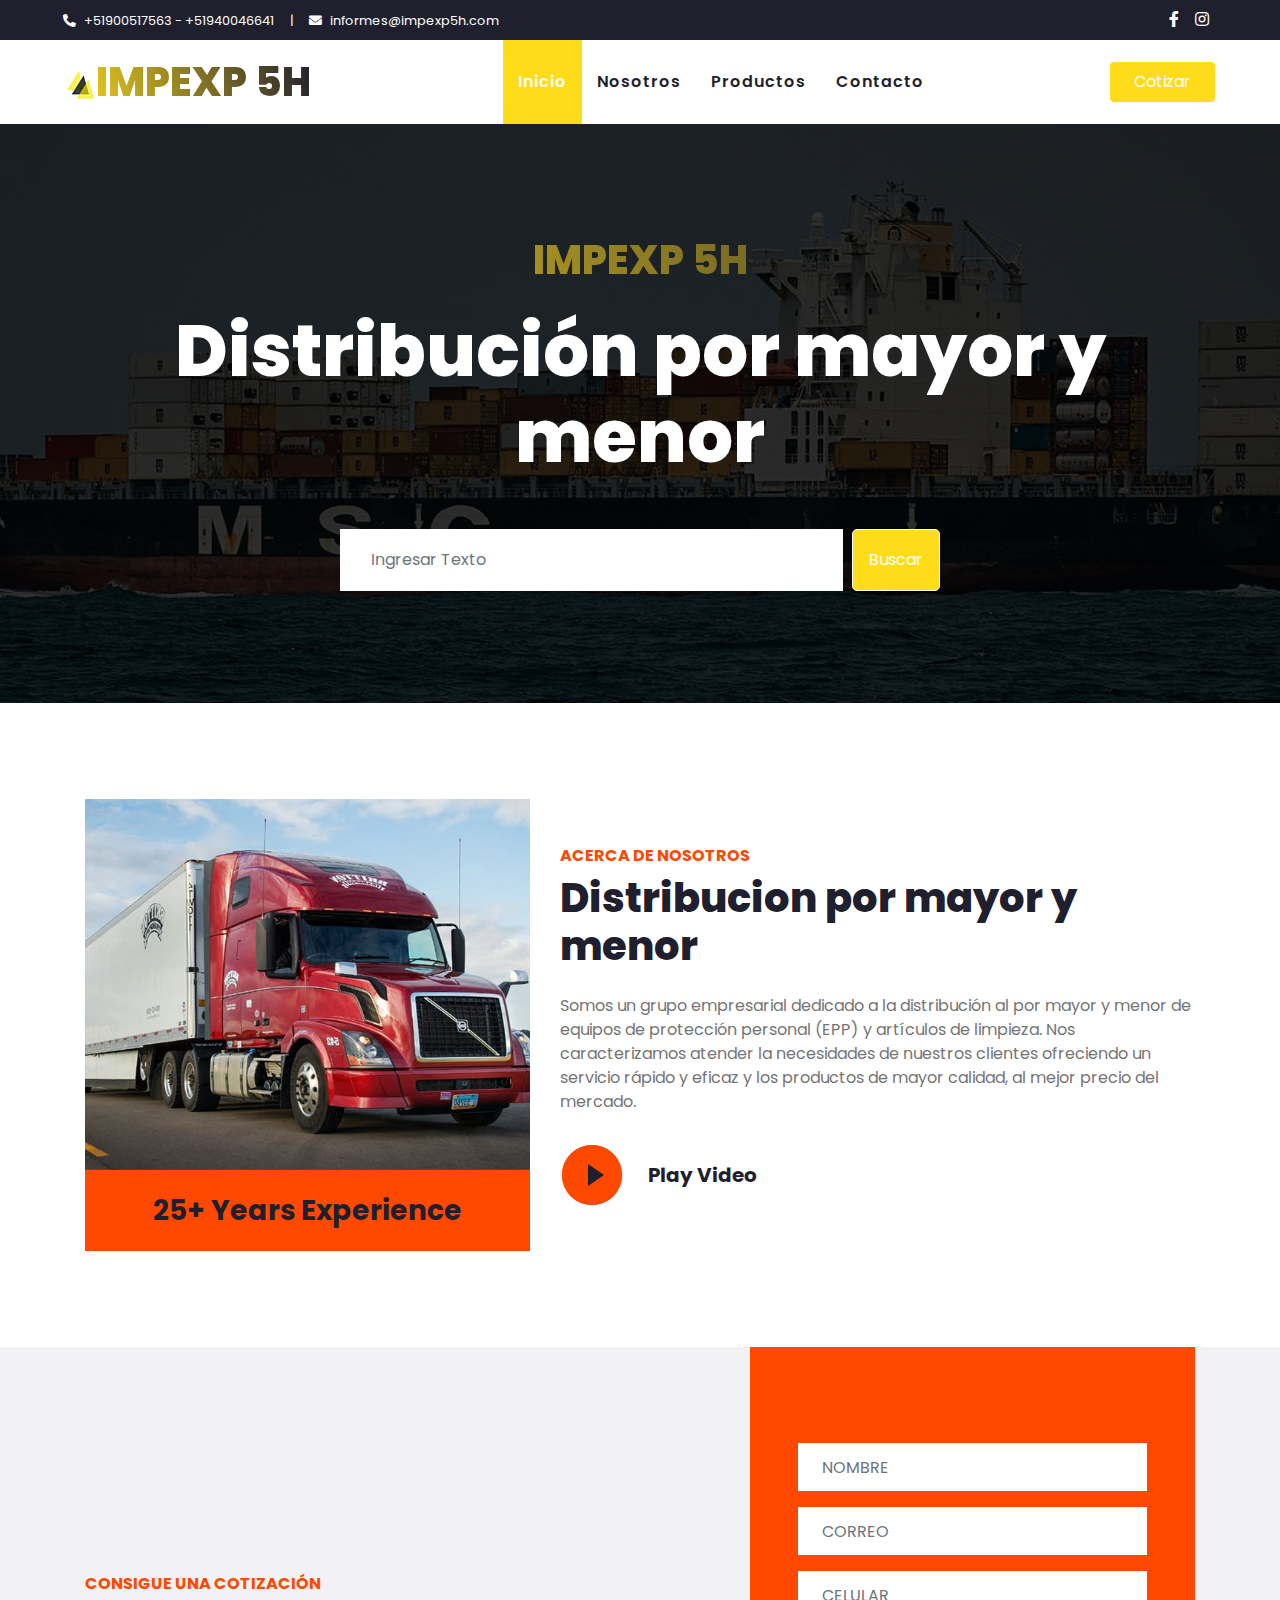
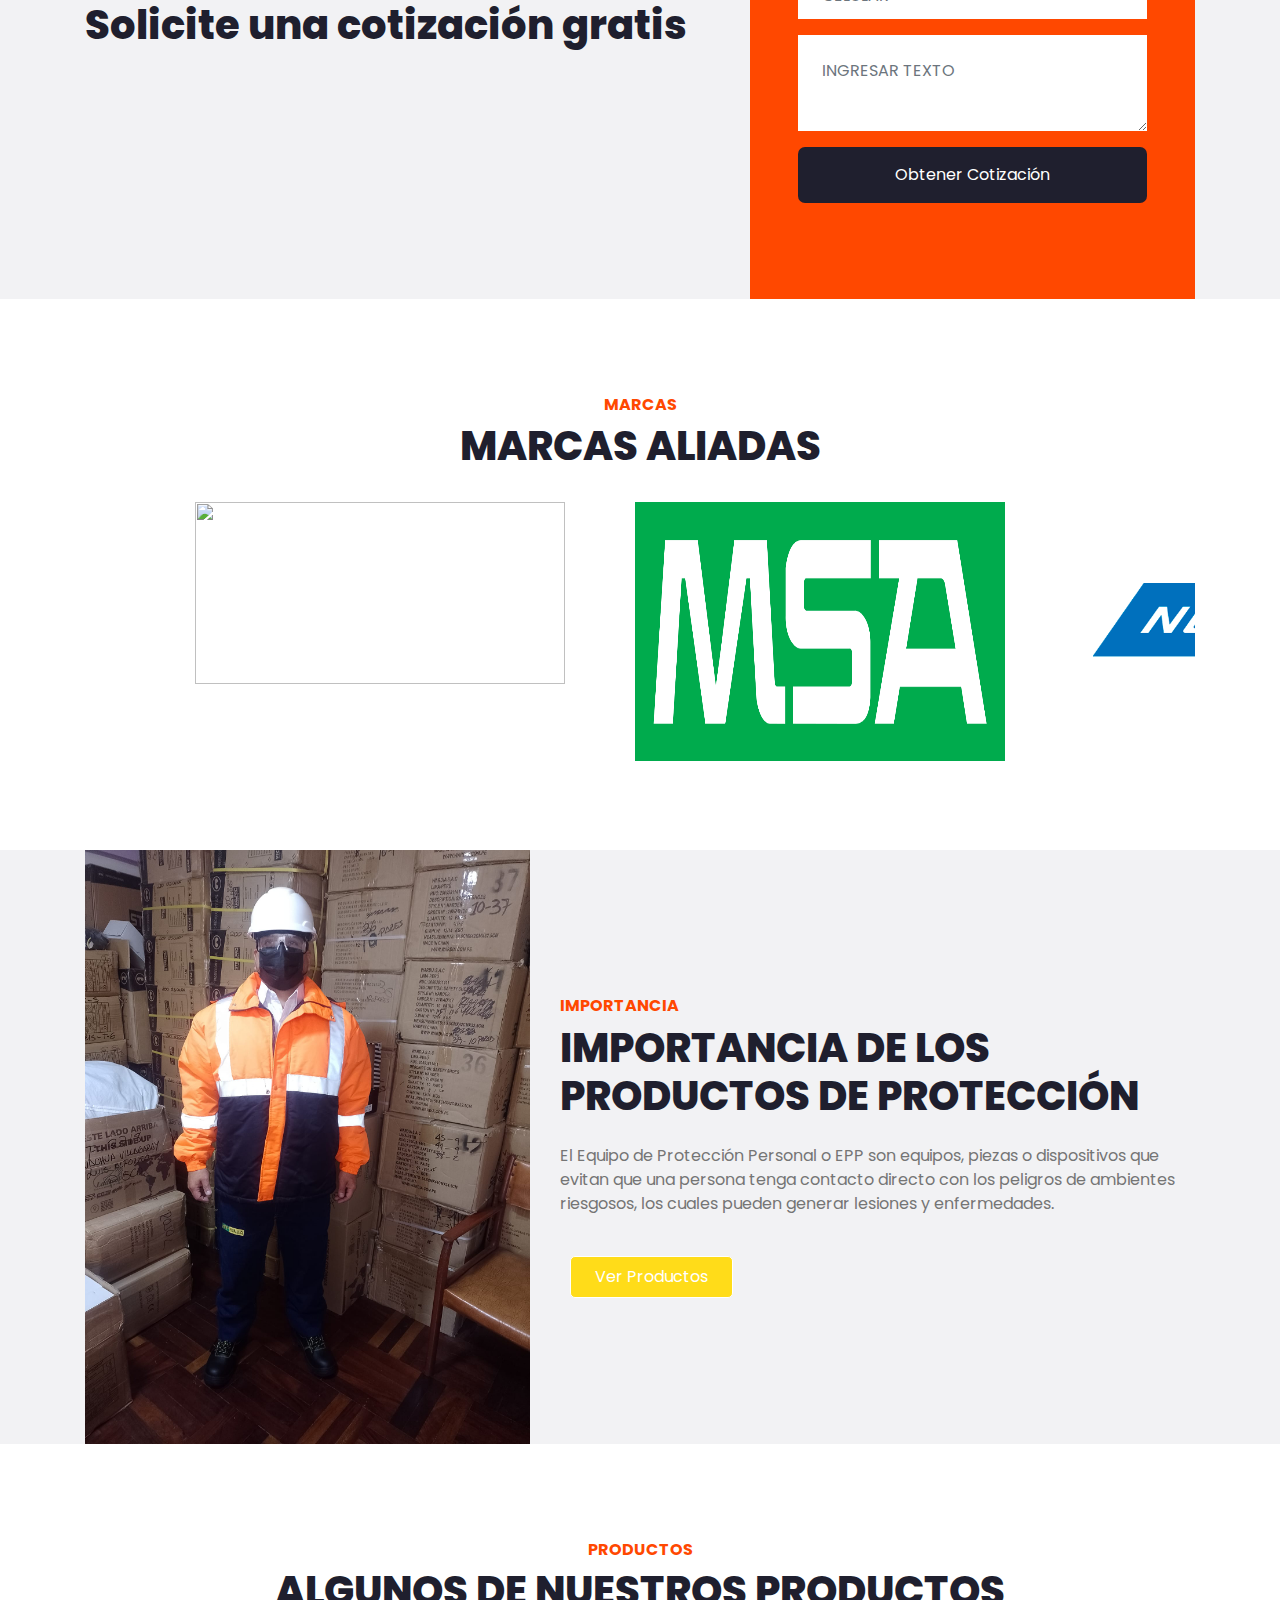
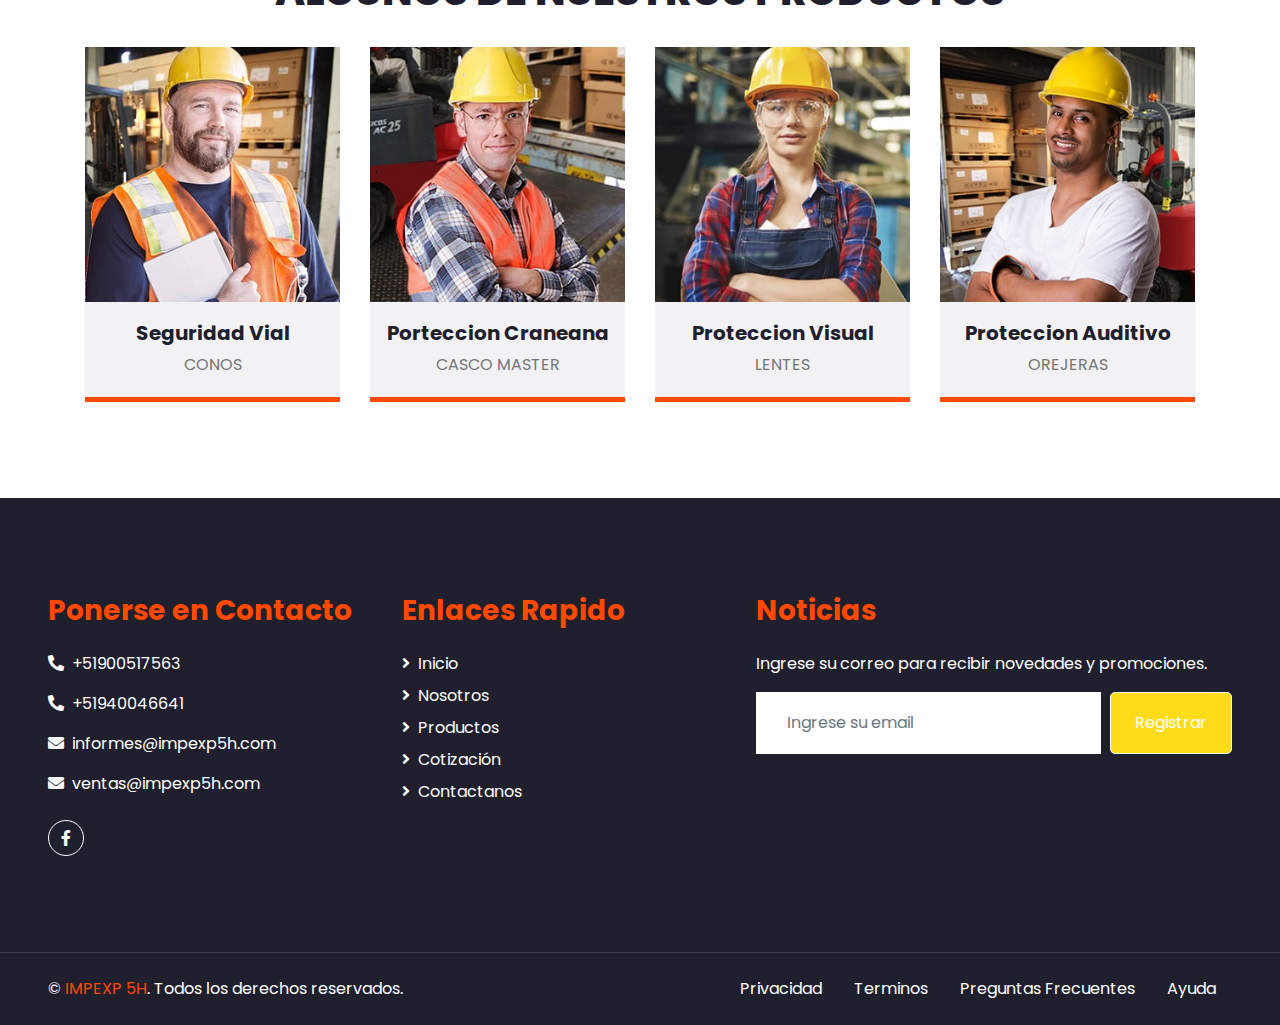
==== index.html @ ac18cd69 "Pagina demo1 Impex" ====
<!DOCTYPE html>
<html lang="es">

<head>
    <meta charset="utf-8">
    <title>IMPEXP 5H</title>
    <meta content="width=device-width, initial-scale=1.0" name="viewport">
    <meta content="Free HTML Templates" name="keywords">
    <meta content="Free HTML Templates" name="description">

    <!-- Favicon -->
    <link href="img/ipx5h.ico" rel="icon">

    <!-- Google Web Fonts -->
    <link rel="preconnect" href="https://fonts.gstatic.com">
    <link href="https://fonts.googleapis.com/css2?family=Poppins:wght@100;200;300;400;500;600;700;800;900&display=swap" rel="stylesheet">

    <!-- Font Awesome -->
    <link href="https://cdnjs.cloudflare.com/ajax/libs/font-awesome/5.10.0/css/all.min.css" rel="stylesheet">

    <!-- Libraries Stylesheet -->
    <link href="lib/owlcarousel/assets/owl.carousel.min.css" rel="stylesheet">

    <!-- Customized Bootstrap Stylesheet -->
    <link href="css/style.css" rel="stylesheet">
</head>

<body>
    <!-- Topbar Start -->
    <div class="container-fluid bg-dark">
        <div class="row py-2 px-lg-5">
            <div class="col-lg-6 text-center text-lg-left mb-2 mb-lg-0">
                <div class="d-inline-flex align-items-center text-white">
                    <small><i class="fa fa-phone-alt mr-2"></i>+51900517563 - +51940046641</small>
                    <small class="px-3">|</small>
                    <small><i class="fa fa-envelope mr-2"></i>informes@impexp5h.com</small>
                </div>
            </div>
            <div class="col-lg-6 text-center text-lg-right">
                <div class="d-inline-flex align-items-center">
                    <a class="text-white px-2" href="">
                        <i class="fab fa-facebook-f"></i>
                    </a>
                    <a class="text-white px-2" href="">
                        <i class="fab fa-instagram"></i>
                    </a>
                </div>
            </div>
        </div>
    </div>
    <!-- Topbar End -->


    <!-- Navbar Start -->
    <div class="container-fluid p-0">
        <nav class="navbar navbar-expand-lg bg-light navbar-light py-3 py-lg-0 px-lg-5">
            <a href="index.html" class="navbar-brand ml-lg-3">
                <h1 class="m-0 display-5 text-uppercase degradante-text"><img src="img/icoimp.ico"></i>IMPEXP 5H</h1>
            </a>
            <button type="button" class="navbar-toggler" data-toggle="collapse" data-target="#navbarCollapse">
                <span class="navbar-toggler-icon"></span>
            </button>
            <div class="collapse navbar-collapse justify-content-between px-lg-3" id="navbarCollapse">
                <div class="navbar-nav m-auto py-0">
                    <a href="index.html" class="nav-item nav-link active">Inicio</a>
                    <a href="about.html" class="nav-item nav-link">Nosotros</a>
                    <a href="service.html" class="nav-item nav-link">Productos</a>
                    <a href="contact.html" class="nav-item nav-link">Contacto</a>
                </div>
                <a href="" class="btn btn-primary py-2 px-4 d-none d-lg-block">Cotizar</a>
            </div>
        </nav>
    </div>
    <!-- Navbar End -->


    <!-- Header Start -->
    <div class="jumbotron jumbotron-fluid mb-5">
        <div class="container text-center py-5">
            <h1 class="text-primary mb-4 degradante-text">IMPEXP 5H</h1>
            <h1 class="text-white display-3 mb-5">Distribución por mayor y menor</h1>
            <div class="mx-auto" style="width: 100%; max-width: 600px;">
                <div class="input-group">
                    <input type="text" class="form-control border-light" style="padding: 30px;" placeholder="Ingresar Texto">
                    <div class="input-group-append">
                        <button class="btn btn-primary px-3">Buscar</button>
                    </div>
                </div>
            </div>
        </div>
    </div>
    <!-- Header End -->


    <!-- About Start -->
    <div class="container-fluid py-5">
        <div class="container">
            <div class="row align-items-center">
                <div class="col-lg-5 pb-4 pb-lg-0">
                    <img class="img-fluid w-100" src="img/about.jpg" alt="">
                    <div class="bg-primary text-dark text-center p-4">
                        <h3 class="m-0">25+ Years Experience</h3>
                    </div>
                </div>
                <div class="col-lg-7">
                    <h6 class="text-primary text-uppercase font-weight-bold">Acerca de Nosotros</h6>
                    <h1 class="mb-4">Distribucion por mayor y menor</h1>
                    <p class="mb-4">Somos un grupo empresarial dedicado a la distribución al por mayor y menor de equipos de protección personal (EPP) y artículos de limpieza. Nos caracterizamos atender la necesidades de nuestros clientes ofreciendo un servicio rápido y eficaz y los productos de mayor calidad, al mejor precio del mercado.</p>
                    <div class="d-flex align-items-center pt-2">
                        <button type="button" class="btn-play" data-toggle="modal"
                            data-src="https://www.youtube.com/embed/DWRcNpR6Kdc" data-target="#videoModal">
                            <span></span>
                        </button>
                        <h5 class="font-weight-bold m-0 ml-4">Play Video</h5>
                    </div>
                </div>
            </div>
        </div>
        <!-- Video Modal -->
        <div class="modal fade" id="videoModal" tabindex="-1" role="dialog" aria-labelledby="exampleModalLabel" aria-hidden="true">
            <div class="modal-dialog" role="document">
                <div class="modal-content">
                    <div class="modal-body">
                        <button type="button" class="close" data-dismiss="modal" aria-label="Close">
                            <span aria-hidden="true">&times;</span>
                        </button>        
                        <!-- 16:9 aspect ratio -->
                        <div class="embed-responsive embed-responsive-16by9">
                            <iframe class="embed-responsive-item" src="" id="video"  allowscriptaccess="always" allow="autoplay"></iframe>
                        </div>
                    </div>
                </div>
            </div>
        </div>
    </div>
    <!-- About End -->


    <!--  Quote Request Start -->
    <div class="container-fluid bg-secondary my-5">
        <div class="container">
            <div class="row align-items-center">
                <div class="col-lg-7 py-5 py-lg-0">
                    <h6 class="text-primary text-uppercase font-weight-bold">CONSIGUE UNA COTIZACIÓN</h6>
                    <h1 class="mb-4">Solicite una cotización gratis</h1>
                    <!--
                    <div class="row">
                        <div class="col-sm-4">
                            <h1 class="text-primary mb-2" data-toggle="counter-up">225</h1>
                            <h6 class="font-weight-bold mb-4">SKilled Experts</h6>
                        </div>
                        <div class="col-sm-4">
                            <h1 class="text-primary mb-2" data-toggle="counter-up">1050</h1>
                            <h6 class="font-weight-bold mb-4">Happy Clients</h6>
                        </div>
                        <div class="col-sm-4">
                            <h1 class="text-primary mb-2" data-toggle="counter-up">2500</h1>
                            <h6 class="font-weight-bold mb-4">Complete Projects</h6>
                        </div>
                    </div>
                    -->
                </div>
                <div class="col-lg-5">
                    <div class="bg-primary py-5 px-4 px-sm-5">
                        <form class="py-5">
                            <div class="form-group">
                                <input type="text" class="form-control border-0 p-4" placeholder="NOMBRE" required="required" />
                            </div>
                            <div class="form-group">
                                <input type="email" class="form-control border-0 p-4" placeholder="CORREO" required="required" />
                            </div>
                            <div class="form-group">
                                <input type="cel" class="form-control border-0 p-4" placeholder="CELULAR" required="required" />
                            </div>
                            <div class="form-group">
                                <textarea type="texto" class="form-control border-0 p-4" placeholder="INGRESAR TEXTO" required="required"></textarea>
                            </div>
                            <!--
                            <div class="form-group">
                                <select class="custom-select border-0 px-4" style="height: 47px;">
                                    <option selected>Select A Service</option>
                                    <option value="1">Service 1</option>
                                    <option value="2">Service 1</option>
                                    <option value="3">Service 1</option>
                                </select>
                            </div>
                            -->
                            <div>
                                <button class="btn btn-dark btn-block border-0 py-3" type="submit">Obtener Cotización</button>
                            </div>
                        </form>
                    </div>
                </div>
            </div>
        </div>
    </div>
    <!-- Quote Request Start -->

    <!-- CARRUSEL DE MARCAS -->
    
    

    <!-- Services Start -->
    <div class="container-fluid pt-5">
        <div class="container">
            <div class="text-center pb-2">
                <h6 class="text-primary text-uppercase font-weight-bold">MARCAS</h6>
                <h1 class="mb-4">MARCAS ALIADAS</h1>
            </div>
            <div class="slider">
                <ul>
                    <li>
                        <img src="img/3m.png" alt=""/>
                    </li>
                    <li>
                        <img src="img/MSA.png" alt=""/>
                    </li>
                    <li>
                        <img src="img/NORTON.png" alt=""/>
                    </li>
                    <li>
                        <img src="img/PROTEX.png" alt=""/>
                    </li>
                    <li>
                        <img src="img/rhinoindus.jpg" alt=""/>
                    </li>
                    <li>
                        <img src="img/segpro.png" alt=""/>
                    </li>
                    <li>
                        <img src="img/SEGUSA.png" alt=""/>
                    </li>
                    <li>
                        <img src="img/steelpro.png" alt=""/>
                    </li>
                    <li>
                        <img src="img/TEKBOND.png" alt=""/>
                    </li>
                    <li>
                        <img src="img/TRIDENTE.png" alt=""/>
                    </li>
                </ul> 
                </div>
        </div>
    </div>
    <!-- Services End -->


    <!-- Features Start -->
    <div class="container-fluid bg-secondary my-5">
        <div class="container">
            <div class="row align-items-center">
                <div class="col-lg-5">
                    <img class="img-fluid w-100" src="img/EQUIPO.jpg" alt="">
                </div>
                <div class="col-lg-7 py-5 py-lg-0">
                    <h6 class="text-primary text-uppercase font-weight-bold">IMPORTANCIA</h6>
                    <h1 class="mb-4">IMPORTANCIA DE LOS PRODUCTOS DE PROTECCIÓN</h1>
                    <p class="mb-4">El Equipo de Protección Personal o EPP son equipos, piezas o dispositivos que evitan que una persona tenga contacto directo con los peligros de ambientes riesgosos, los cuales pueden generar lesiones y enfermedades.</p>
                   <!-- <ul class="list-inline">
                        <li><h6><i class="far fa-dot-circle text-primary mr-3"></i>Best In Industry</h6>
                        <li><h6><i class="far fa-dot-circle text-primary mr-3"></i>Emergency Services</h6></li>
                        <li><h6><i class="far fa-dot-circle text-primary mr-3"></i>24/7 Customer Support</h6></li>
                    </ul>-->
                    <a href="" class="btn btn-primary mt-3 py-2 px-4">Ver Productos</a>
                </div>
            </div>
        </div>
    </div>
    <!-- Features End -->



    <!-- Team Start -->
    <div class="container-fluid pt-5">
        <div class="container">
            <div class="text-center pb-2">
                <h6 class="text-primary text-uppercase font-weight-bold">PRODUCTOS</h6>
                <h1 class="mb-4">ALGUNOS DE NUESTROS PRODUCTOS</h1>
            </div>
            <div class="row">
                <div class="col-lg-3 col-md-6">
                    <div class="team card position-relative overflow-hidden border-0 mb-5">
                        <img class="card-img-top" src="img/team-1.jpg" alt="">
                        <div class="card-body text-center p-0">
                            <div class="team-text d-flex flex-column justify-content-center bg-secondary">
                                <h5 class="font-weight-bold">Seguridad Vial</h5>
                                <span>CONOS</span>
                            </div>
                            <div class="team-social d-flex align-items-center justify-content-center bg-primary">
                                <a class="btn btn-outline-dark btn-social mr-2" href="#"><i class="fab fa-twitter"></i></a>
                                <a class="btn btn-outline-dark btn-social mr-2" href="#"><i class="fab fa-facebook-f"></i></a>
                                <a class="btn btn-outline-dark btn-social mr-2" href="#"><i class="fab fa-linkedin-in"></i></a>
                                <a class="btn btn-outline-dark btn-social" href="#"><i class="fab fa-instagram"></i></a>
                            </div>
                        </div>
                    </div>
                </div>
                <div class="col-lg-3 col-md-6">
                    <div class="team card position-relative overflow-hidden border-0 mb-5">
                        <img class="card-img-top" src="img/team-2.jpg" alt="">
                        <div class="card-body text-center p-0">
                            <div class="team-text d-flex flex-column justify-content-center bg-secondary">
                                <h5 class="font-weight-bold">Porteccion Craneana</h5>
                                <span>CASCO MASTER</span>
                            </div>
                            <div class="team-social d-flex align-items-center justify-content-center bg-primary">
                                <a class="btn btn-outline-dark btn-social mr-2" href="#"><i class="fab fa-twitter"></i></a>
                                <a class="btn btn-outline-dark btn-social mr-2" href="#"><i class="fab fa-facebook-f"></i></a>
                                <a class="btn btn-outline-dark btn-social mr-2" href="#"><i class="fab fa-linkedin-in"></i></a>
                                <a class="btn btn-outline-dark btn-social" href="#"><i class="fab fa-instagram"></i></a>
                            </div>
                        </div>
                    </div>
                </div>
                <div class="col-lg-3 col-md-6">
                    <div class="team card position-relative overflow-hidden border-0 mb-5">
                        <img class="card-img-top" src="img/team-3.jpg" alt="">
                        <div class="card-body text-center p-0">
                            <div class="team-text d-flex flex-column justify-content-center bg-secondary">
                                <h5 class="font-weight-bold">Proteccion Visual</h5>
                                <span>LENTES</span>
                            </div>
                            <div class="team-social d-flex align-items-center justify-content-center bg-primary">
                                <a class="btn btn-outline-dark btn-social mr-2" href="#"><i class="fab fa-twitter"></i></a>
                                <a class="btn btn-outline-dark btn-social mr-2" href="#"><i class="fab fa-facebook-f"></i></a>
                                <a class="btn btn-outline-dark btn-social mr-2" href="#"><i class="fab fa-linkedin-in"></i></a>
                                <a class="btn btn-outline-dark btn-social" href="#"><i class="fab fa-instagram"></i></a>
                            </div>
                        </div>
                    </div>
                </div>
                <div class="col-lg-3 col-md-6">
                    <div class="team card position-relative overflow-hidden border-0 mb-5">
                        <img class="card-img-top" src="img/team-4.jpg" alt="">
                        <div class="card-body text-center p-0">
                            <div class="team-text d-flex flex-column justify-content-center bg-secondary">
                                <h5 class="font-weight-bold">Proteccion Auditivo</h5>
                                <span>OREJERAS</span>
                            </div>
                            <div class="team-social d-flex align-items-center justify-content-center bg-primary">
                                <a class="btn btn-outline-dark btn-social mr-2" href="#"><i class="fab fa-twitter"></i></a>
                                <a class="btn btn-outline-dark btn-social mr-2" href="#"><i class="fab fa-facebook-f"></i></a>
                                <a class="btn btn-outline-dark btn-social mr-2" href="#"><i class="fab fa-linkedin-in"></i></a>
                                <a class="btn btn-outline-dark btn-social" href="#"><i class="fab fa-instagram"></i></a>
                            </div>
                        </div>
                    </div>
                </div>
            </div>
        </div>
    </div>
    <!-- Team End -->


    <!-- Testimonial Start
    <div class="container-fluid py-5">
        <div class="container">
            <div class="text-center pb-2">
                <h6 class="text-primary text-uppercase font-weight-bold">Testimonial</h6>
                <h1 class="mb-4">Our Clients Say</h1>
            </div>
            <div class="owl-carousel testimonial-carousel">
                <div class="position-relative bg-secondary p-4">
                    <i class="fa fa-3x fa-quote-right text-primary position-absolute" style="top: -6px; right: 0;"></i>
                    <div class="d-flex align-items-center mb-3">
                        <img class="img-fluid rounded-circle" src="img/testimonial-1.jpg" style="width: 60px; height: 60px;" alt="">
                        <div class="ml-3">
                            <h6 class="font-weight-semi-bold m-0">Client Name</h6>
                            <small>- Profession</small>
                        </div>
                    </div>
                    <p class="m-0">Sed ea amet kasd elitr stet, stet rebum et ipsum est duo elitr clita lorem. Dolor ipsum sanct clita</p>
                </div>
                <div class="position-relative bg-secondary p-4">
                    <i class="fa fa-3x fa-quote-right text-primary position-absolute" style="top: -6px; right: 0;"></i>
                    <div class="d-flex align-items-center mb-3">
                        <img class="img-fluid rounded-circle" src="img/testimonial-2.jpg" style="width: 60px; height: 60px;" alt="">
                        <div class="ml-3">
                            <h6 class="font-weight-semi-bold m-0">Client Name</h6>
                            <small>- Profession</small>
                        </div>
                    </div>
                    <p class="m-0">Sed ea amet kasd elitr stet, stet rebum et ipsum est duo elitr clita lorem. Dolor ipsum sanct clita</p>
                </div>
                <div class="position-relative bg-secondary p-4">
                    <i class="fa fa-3x fa-quote-right text-primary position-absolute" style="top: -6px; right: 0;"></i>
                    <div class="d-flex align-items-center mb-3">
                        <img class="img-fluid rounded-circle" src="img/testimonial-3.jpg" style="width: 60px; height: 60px;" alt="">
                        <div class="ml-3">
                            <h6 class="font-weight-semi-bold m-0">Client Name</h6>
                            <small>- Profession</small>
                        </div>
                    </div>
                    <p class="m-0">Sed ea amet kasd elitr stet, stet rebum et ipsum est duo elitr clita lorem. Dolor ipsum sanct clita</p>
                </div>
                <div class="position-relative bg-secondary p-4">
                    <i class="fa fa-3x fa-quote-right text-primary position-absolute" style="top: -6px; right: 0;"></i>
                    <div class="d-flex align-items-center mb-3">
                        <img class="img-fluid rounded-circle" src="img/testimonial-4.jpg" style="width: 60px; height: 60px;" alt="">
                        <div class="ml-3">
                            <h6 class="font-weight-semi-bold m-0">Client Name</h6>
                            <small>- Profession</small>
                        </div>
                    </div>
                    <p class="m-0">Sed ea amet kasd elitr stet, stet rebum et ipsum est duo elitr clita lorem. Dolor ipsum sanct clita</p>
                </div>
            </div>
        </div>
    </div>
     Testimonial End -->


    <!-- Blog Start 
    <div class="container-fluid pt-5">
        <div class="container">
            <div class="text-center pb-2">
                <h6 class="text-primary text-uppercase font-weight-bold">Our Blog</h6>
                <h1 class="mb-4">Latest From Blog</h1>
            </div>
            <div class="row">
                <div class="col-md-6 mb-5">
                    <div class="position-relative">
                        <img class="img-fluid w-100" src="img/blog-1.jpg" alt="">
                        <div class="position-absolute bg-primary d-flex flex-column align-items-center justify-content-center rounded-circle"
                            style="width: 60px; height: 60px; bottom: -30px; right: 30px;">
                            <h4 class="font-weight-bold mb-n1">01</h4>
                            <small class="text-white text-uppercase">Jan</small>
                        </div>
                    </div>
                    <div class="bg-secondary" style="padding: 30px;">
                        <div class="d-flex mb-3">
                            <div class="d-flex align-items-center">
                                <img class="rounded-circle" style="width: 40px; height: 40px;" src="img/user.jpg" alt="">
                                <a class="text-muted ml-2" href="">John Doe</a>
                            </div>
                            <div class="d-flex align-items-center ml-4">
                                <i class="far fa-bookmark text-primary"></i>
                                <a class="text-muted ml-2" href="">Web Design</a>
                            </div>
                        </div>
                        <h4 class="font-weight-bold mb-3">Kasd tempor diam sea justo dolor</h4>
                        <p>Dolor sea ipsum ipsum et. Erat duo lorem magna vero dolor dolores. Rebum eirmod no dolor diam dolor amet ipsum. Lorem lorem sea sed diam est lorem magna</p>
                        <a class="border-bottom border-primary text-uppercase text-decoration-none" href="">Read More <i class="fa fa-angle-right"></i></a>
                    </div>
                </div>
                <div class="col-md-6 mb-5">
                    <div class="position-relative">
                        <img class="img-fluid w-100" src="img/blog-2.jpg" alt="">
                        <div class="position-absolute bg-primary d-flex flex-column align-items-center justify-content-center rounded-circle"
                            style="width: 60px; height: 60px; bottom: -30px; right: 30px;">
                            <h4 class="font-weight-bold mb-n1">01</h4>
                            <small class="text-white text-uppercase">Jan</small>
                        </div>
                    </div>
                    <div class="bg-secondary" style="padding: 30px;">
                        <div class="d-flex mb-3">
                            <div class="d-flex align-items-center">
                                <img class="rounded-circle" style="width: 40px; height: 40px;" src="img/user.jpg" alt="">
                                <a class="text-muted ml-2" href="">John Doe</a>
                            </div>
                            <div class="d-flex align-items-center ml-4">
                                <i class="far fa-bookmark text-primary"></i>
                                <a class="text-muted ml-2" href="">Web Design</a>
                            </div>
                        </div>
                        <h4 class="font-weight-bold mb-3">Kasd tempor diam sea justo dolor</h4>
                        <p>Dolor sea ipsum ipsum et. Erat duo lorem magna vero dolor dolores. Rebum eirmod no dolor diam dolor amet ipsum. Lorem lorem sea sed diam est lorem magna</p>
                        <a class="border-bottom border-primary text-uppercase text-decoration-none" href="">Read More <i class="fa fa-angle-right"></i></a>
                    </div>
                </div>
            </div>
        </div>
    </div>
    Blog End -->


    <!-- Footer Start -->
    <div class="container-fluid bg-dark text-white mt-5 py-5 px-sm-3 px-md-5">
        <div class="row pt-5">
            <div class="col-lg-7 col-md-6">
                <div class="row">
                    <div class="col-md-6 mb-5">
                        <h3 class="text-primary mb-4">Ponerse en Contacto</h3>
                        <p><i class="fa fa-phone-alt mr-2"></i>+51900517563</p>
                        <p><i class="fa fa-phone-alt mr-2"></i>+51940046641</p>
                        <p><i class="fa fa-envelope mr-2"></i>informes@impexp5h.com</p>
                        <p><i class="fa fa-envelope mr-2"></i>ventas@impexp5h.com</p>
                        <div class="d-flex justify-content-start mt-4">
                            
                            <a class="btn btn-outline-light btn-social mr-2" href="https://web.facebook.com/impexp5hsac"><i class="fab fa-facebook-f"></i></a>
                            
                        </div>
                    </div>
                    <div class="col-md-6 mb-5">
                        <h3 class="text-primary mb-4">Enlaces Rapido</h3>
                        <div class="d-flex flex-column justify-content-start">
                            <a class="text-white mb-2" href="/index.html"><i class="fa fa-angle-right mr-2"></i>Inicio</a>
                            <a class="text-white mb-2" href="/about.html"><i class="fa fa-angle-right mr-2"></i>Nosotros</a>
                            <a class="text-white mb-2" href="/service.html"><i class="fa fa-angle-right mr-2"></i>Productos</a>
                            <a class="text-white mb-2" href="#"><i class="fa fa-angle-right mr-2"></i>Cotización</a>
                            <a class="text-white" href="#"><i class="fa fa-angle-right mr-2"></i>Contactanos</a>
                        </div>
                    </div>
                </div>
            </div>
            <div class="col-lg-5 col-md-6 mb-5">
                <h3 class="text-primary mb-4">Noticias</h3>
                <p>Ingrese su correo para recibir novedades y promociones.</p>
                <div class="w-100">
                    <div class="input-group">
                        <input type="text" class="form-control border-light" style="padding: 30px;" placeholder="Ingrese su email">
                        <div class="input-group-append">
                            <button class="btn btn-primary px-4">Registrar</button>
                        </div>
                    </div>
                </div>
            </div>
        </div>
    </div>
    <div class="container-fluid bg-dark text-white border-top py-4 px-sm-3 px-md-5" style="border-color: #3E3E4E !important;">
        <div class="row">
            <div class="col-lg-6 text-center text-md-left mb-3 mb-md-0">
                <p class="m-0 text-white">&copy; <a href="#">IMPEXP 5H</a>. Todos los derechos reservados. 
				
				<!--/*** This template is free as long as you keep the footer author’s credit link/attribution link/backlink. If you'd like to use the template without the footer author’s credit link/attribution link/backlink, you can purchase the Credit Removal License from "https://htmlcodex.com/credit-removal". Thank you for your support. ***/-->
				 <a href="https://htmlcodex.com"></a>
                </p>
            </div>
            <div class="col-lg-6 text-center text-md-right">
                <ul class="nav d-inline-flex">
                    <li class="nav-item">
                        <a class="nav-link text-white py-0" href="#">Privacidad</a>
                    </li>
                    <li class="nav-item">
                        <a class="nav-link text-white py-0" href="#">Terminos</a>
                    </li>
                    <li class="nav-item">
                        <a class="nav-link text-white py-0" href="#">Preguntas Frecuentes</a>
                    </li>
                    <li class="nav-item">
                        <a class="nav-link text-white py-0" href="#">Ayuda</a>
                    </li>
                </ul>
            </div>
        </div>
    </div>
    <!-- Footer End -->


    <!-- Back to Top -->
    <a href="#" class="btn btn-lg btn-primary back-to-top"><i class="fa fa-angle-double-up"></i></a>


    <!-- JavaScript Libraries -->
    <script src="https://code.jquery.com/jquery-3.4.1.min.js"></script>
    <script src="https://stackpath.bootstrapcdn.com/bootstrap/4.4.1/js/bootstrap.bundle.min.js"></script>
    <script src="lib/easing/easing.min.js"></script>
    <script src="lib/waypoints/waypoints.min.js"></script>
    <script src="lib/counterup/counterup.min.js"></script>
    <script src="lib/owlcarousel/owl.carousel.min.js"></script>

    <!-- Contact Javascript File -->
    <script src="mail/jqBootstrapValidation.min.js"></script>
    <script src="mail/contact.js"></script>

    <!-- Template Javascript -->
    <script src="js/main.js"></script>
</body>

</html>
---- css/style.css ----
/******* Bootstrap Theming ********/
/*!
 * Bootstrap v4.5.3 (https://getbootstrap.com/)
 * Copyright 2011-2020 The Bootstrap Authors
 * Copyright 2011-2020 Twitter, Inc.
 * Licensed under MIT (https://github.com/twbs/bootstrap/blob/main/LICENSE)
 */
:root {
  --blue: #007bff;
  --indigo: #6610f2;
  --purple: #6f42c1;
  --pink: #e83e8c;
  --red: #dc3545;
  --orange2: #fd7e14;
  --orange: #ffdc19;
  --yellow: #ffdc19;
  --green: #28a745;
  --teal: #20c997;
  --cyan: #17a2b8;
  --white: #fff;
  --gray: #6c757d;
  --gray-dark: #343a40;
  --primary: #FF4800;
  --secondary: #F2F2F4;
  --success: #28a745;
  --info: #17a2b8;
  --warning: #ffc107;
  --danger: #dc3545;
  --light: #FFFFFF;
  --dark: #1F1F2E;
  --breakpoint-xs: 0;
  --breakpoint-sm: 576px;
  --breakpoint-md: 768px;
  --breakpoint-lg: 992px;
  --breakpoint-xl: 1200px;
  --font-family-sans-serif: "Poppins", sans-serif;
  --font-family-monospace: SFMono-Regular, Menlo, Monaco, Consolas, "Liberation Mono", "Courier New", monospace;
}

*,
*::before,
*::after {
  box-sizing: border-box;
}

html {
  font-family: sans-serif;
  line-height: 1.15;
  -webkit-text-size-adjust: 100%;
  -webkit-tap-highlight-color: rgba(0, 0, 0, 0);
}

article, aside, figcaption, figure, footer, header, hgroup, main, nav, section {
  display: block;
}

body {
  margin: 0;
  font-family: "Poppins", sans-serif;
  font-size: 1rem;
  font-weight: 400;
  line-height: 1.5;
  color: #757575;
  text-align: left;
  background-color: #fff;
}

[tabindex="-1"]:focus:not(:focus-visible) {
  outline: 0 !important;
}

hr {
  box-sizing: content-box;
  height: 0;
  overflow: visible;
}

h1, h2, h3, h4, h5, h6 {
  margin-top: 0;
  margin-bottom: 0.5rem;
}

p {
  margin-top: 0;
  margin-bottom: 1rem;
}

abbr[title],
abbr[data-original-title] {
  text-decoration: underline;
  text-decoration: underline dotted;
  cursor: help;
  border-bottom: 0;
  text-decoration-skip-ink: none;
}

address {
  margin-bottom: 1rem;
  font-style: normal;
  line-height: inherit;
}

ol,
ul,
dl {
  margin-top: 0;
  margin-bottom: 1rem;
}

ol ol,
ul ul,
ol ul,
ul ol {
  margin-bottom: 0;
}

dt {
  font-weight: 700;
}

dd {
  margin-bottom: .5rem;
  margin-left: 0;
}

blockquote {
  margin: 0 0 1rem;
}

b,
strong {
  font-weight: bolder;
}

small {
  font-size: 80%;
}

sub,
sup {
  position: relative;
  font-size: 75%;
  line-height: 0;
  vertical-align: baseline;
}

sub {
  bottom: -.25em;
}

sup {
  top: -.5em;
}

a {
  color: #FF4800;
  text-decoration: none;
  background-color: transparent;
}

a:hover {
  color: #b33200;
  text-decoration: underline;
}

a:not([href]):not([class]) {
  color: inherit;
  text-decoration: none;
}

a:not([href]):not([class]):hover {
  color: inherit;
  text-decoration: none;
}

pre,
code,
kbd,
samp {
  font-family: SFMono-Regular, Menlo, Monaco, Consolas, "Liberation Mono", "Courier New", monospace;
  font-size: 1em;
}

pre {
  margin-top: 0;
  margin-bottom: 1rem;
  overflow: auto;
  -ms-overflow-style: scrollbar;
}

figure {
  margin: 0 0 1rem;
}

img {
  vertical-align: middle;
  border-style: none;
}

svg {
  overflow: hidden;
  vertical-align: middle;
}

table {
  border-collapse: collapse;
}

caption {
  padding-top: 0.75rem;
  padding-bottom: 0.75rem;
  color: #6c757d;
  text-align: left;
  caption-side: bottom;
}

th {
  text-align: inherit;
  text-align: -webkit-match-parent;
}

label {
  display: inline-block;
  margin-bottom: 0.5rem;
}

button {
  border-radius: 0;
}

button:focus {
  outline: 1px dotted;
  outline: 5px auto -webkit-focus-ring-color;
}

input,
button,
select,
optgroup,
textarea {
  margin: 0;
  font-family: inherit;
  font-size: inherit;
  line-height: inherit;
}

button,
input {
  overflow: visible;
}

button,
select {
  text-transform: none;
}

[role="button"] {
  cursor: pointer;
}

select {
  word-wrap: normal;
}

button,
[type="button"],
[type="reset"],
[type="submit"] {
  -webkit-appearance: button;
}

button:not(:disabled),
[type="button"]:not(:disabled),
[type="reset"]:not(:disabled),
[type="submit"]:not(:disabled) {
  cursor: pointer;
}

button::-moz-focus-inner,
[type="button"]::-moz-focus-inner,
[type="reset"]::-moz-focus-inner,
[type="submit"]::-moz-focus-inner {
  padding: 0;
  border-style: none;
}

input[type="radio"],
input[type="checkbox"] {
  box-sizing: border-box;
  padding: 0;
}

textarea {
  overflow: auto;
  resize: vertical;
}

fieldset {
  min-width: 0;
  padding: 0;
  margin: 0;
  border: 0;
}

legend {
  display: block;
  width: 100%;
  max-width: 100%;
  padding: 0;
  margin-bottom: .5rem;
  font-size: 1.5rem;
  line-height: inherit;
  color: inherit;
  white-space: normal;
}

@media (max-width: 1200px) {
  legend {
    font-size: calc(1.275rem + 0.3vw) ;
  }
}

progress {
  vertical-align: baseline;
}

[type="number"]::-webkit-inner-spin-button,
[type="number"]::-webkit-outer-spin-button {
  height: auto;
}

[type="search"] {
  outline-offset: -2px;
  -webkit-appearance: none;
}

[type="search"]::-webkit-search-decoration {
  -webkit-appearance: none;
}

::-webkit-file-upload-button {
  font: inherit;
  -webkit-appearance: button;
}

output {
  display: inline-block;
}

summary {
  display: list-item;
  cursor: pointer;
}

template {
  display: none;
}

[hidden] {
  display: none !important;
}

h1, h2, h3, h4, h5, h6,
.h1, .h2, .h3, .h4, .h5, .h6 {
  margin-bottom: 0.5rem;
  font-weight: 500;
  line-height: 1.2;
  color: #1F1F2E;
}

h1, .h1 {
  font-size: 2.5rem;
}

@media (max-width: 1200px) {
  h1, .h1 {
    font-size: calc(1.375rem + 1.5vw) ;
  }
}

h2, .h2 {
  font-size: 2rem;
}

@media (max-width: 1200px) {
  h2, .h2 {
    font-size: calc(1.325rem + 0.9vw) ;
  }
}

h3, .h3 {
  font-size: 1.75rem;
}

@media (max-width: 1200px) {
  h3, .h3 {
    font-size: calc(1.3rem + 0.6vw) ;
  }
}

h4, .h4 {
  font-size: 1.5rem;
}

@media (max-width: 1200px) {
  h4, .h4 {
    font-size: calc(1.275rem + 0.3vw) ;
  }
}

h5, .h5 {
  font-size: 1.25rem;
}

h6, .h6 {
  font-size: 1rem;
}

.lead {
  font-size: 1.25rem;
  font-weight: 300;
}

.display-1 {
  font-size: 6rem;
  font-weight: 300;
  line-height: 1.2;
}

@media (max-width: 1200px) {
  .display-1 {
    font-size: calc(1.725rem + 5.7vw) ;
  }
}

.display-2 {
  font-size: 5.5rem;
  font-weight: 300;
  line-height: 1.2;
}

@media (max-width: 1200px) {
  .display-2 {
    font-size: calc(1.675rem + 5.1vw) ;
  }
}

.display-3 {
  font-size: 4.5rem;
  font-weight: 300;
  line-height: 1.2;
}

@media (max-width: 1200px) {
  .display-3 {
    font-size: calc(1.575rem + 3.9vw) ;
  }
}

.display-4 {
  font-size: 3.5rem;
  font-weight: 300;
  line-height: 1.2;
}

@media (max-width: 1200px) {
  .display-4 {
    font-size: calc(1.475rem + 2.7vw) ;
  }
}

hr {
  margin-top: 1rem;
  margin-bottom: 1rem;
  border: 0;
  border-top: 1px solid rgba(0, 0, 0, 0.1);
}

small,
.small {
  font-size: 80%;
  font-weight: 400;
}

mark,
.mark {
  padding: 0.2em;
  background-color: #fcf8e3;
}

.list-unstyled {
  padding-left: 0;
  list-style: none;
}

.list-inline {
  padding-left: 0;
  list-style: none;
}

.list-inline-item {
  display: inline-block;
}

.list-inline-item:not(:last-child) {
  margin-right: 0.5rem;
}

.initialism {
  font-size: 90%;
  text-transform: uppercase;
}

.blockquote {
  margin-bottom: 1rem;
  font-size: 1.25rem;
}

.blockquote-footer {
  display: block;
  font-size: 80%;
  color: #6c757d;
}

.blockquote-footer::before {
  content: "\2014\00A0";
}

.img-fluid {
  max-width: 100%;
  height: auto;
}

.img-thumbnail {
  padding: 0.25rem;
  background-color: #fff;
  border: 1px solid #dee2e6;
  max-width: 100%;
  height: auto;
}

.figure {
  display: inline-block;
}

.figure-img {
  margin-bottom: 0.5rem;
  line-height: 1;
}

.figure-caption {
  font-size: 90%;
  color: #6c757d;
}

code {
  font-size: 87.5%;
  color: #e83e8c;
  word-wrap: break-word;
}

a > code {
  color: inherit;
}

kbd {
  padding: 0.2rem 0.4rem;
  font-size: 87.5%;
  color: #fff;
  background-color: #212529;
}

kbd kbd {
  padding: 0;
  font-size: 100%;
  font-weight: 700;
}

pre {
  display: block;
  font-size: 87.5%;
  color: #212529;
}

pre code {
  font-size: inherit;
  color: inherit;
  word-break: normal;
}

.pre-scrollable {
  max-height: 340px;
  overflow-y: scroll;
}

.container,
.container-fluid,
.container-sm,
.container-md,
.container-lg,
.container-xl {
  width: 100%;
  padding-right: 15px;
  padding-left: 15px;
  margin-right: auto;
  margin-left: auto;
}

@media (min-width: 576px) {
  .container, .container-sm {
    max-width: 540px;
  }
}

@media (min-width: 768px) {
  .container, .container-sm, .container-md {
    max-width: 720px;
  }
}

@media (min-width: 992px) {
  .container, .container-sm, .container-md, .container-lg {
    max-width: 960px;
  }
}

@media (min-width: 1200px) {
  .container, .container-sm, .container-md, .container-lg, .container-xl {
    max-width: 1140px;
  }
}

.row {
  display: flex;
  flex-wrap: wrap;
  
  margin-right: -15px;
  margin-left: -15px;
}

.no-gutters {
  margin-right: 0;
  margin-left: 0;
}

.no-gutters > .col,
.no-gutters > [class*="col-"] {
  padding-right: 0;
  padding-left: 0;
}

.col-1, .col-2, .col-3, .col-4, .col-5, .col-6, .col-7, .col-8, .col-9, .col-10, .col-11, .col-12, .col,
.col-auto, .col-sm-1, .col-sm-2, .col-sm-3, .col-sm-4, .col-sm-5, .col-sm-6, .col-sm-7, .col-sm-8, .col-sm-9, .col-sm-10, .col-sm-11, .col-sm-12, .col-sm,
.col-sm-auto, .col-md-1, .col-md-2, .col-md-3, .col-md-4, .col-md-5, .col-md-6, .col-md-7, .col-md-8, .col-md-9, .col-md-10, .col-md-11, .col-md-12, .col-md,
.col-md-auto, .col-lg-1, .col-lg-2, .col-lg-3, .col-lg-4, .col-lg-5, .col-lg-6, .col-lg-7, .col-lg-8, .col-lg-9, .col-lg-10, .col-lg-11, .col-lg-12, .col-lg,
.col-lg-auto, .col-xl-1, .col-xl-2, .col-xl-3, .col-xl-4, .col-xl-5, .col-xl-6, .col-xl-7, .col-xl-8, .col-xl-9, .col-xl-10, .col-xl-11, .col-xl-12, .col-xl,
.col-xl-auto {
  position: relative;
  width: 100%;
  padding-right: 15px;
  padding-left: 15px;
}

.col {
  flex-basis: 0;
  flex-grow: 1;
  max-width: 100%;
}

.row-cols-1 > * {
  flex: 0 0 100%;
  max-width: 100%;
}

.row-cols-2 > * {
  flex: 0 0 50%;
  max-width: 50%;
}

.row-cols-3 > * {
  flex: 0 0 33.33333%;
  max-width: 33.33333%;
}

.row-cols-4 > * {
  flex: 0 0 25%;
  max-width: 25%;
}

.row-cols-5 > * {
  flex: 0 0 20%;
  max-width: 20%;
}

.row-cols-6 > * {
  flex: 0 0 16.66667%;
  max-width: 16.66667%;
}

.col-auto {
  flex: 0 0 auto;
  width: auto;
  max-width: 100%;
}

.col-1 {
  flex: 0 0 8.33333%;
  max-width: 8.33333%;
}

.col-2 {
  flex: 0 0 16.66667%;
  max-width: 16.66667%;
}

.col-3 {
  flex: 0 0 25%;
  max-width: 25%;
}

.col-4 {
  flex: 0 0 33.33333%;
  max-width: 33.33333%;
}

.col-5 {
  flex: 0 0 41.66667%;
  max-width: 41.66667%;
}

.col-6 {
  flex: 0 0 50%;
  max-width: 50%;
}

.col-7 {
  flex: 0 0 58.33333%;
  max-width: 58.33333%;
}

.col-8 {
  flex: 0 0 66.66667%;
  max-width: 66.66667%;
}

.col-9 {
  flex: 0 0 75%;
  max-width: 75%;
}

.col-10 {
  flex: 0 0 83.33333%;
  max-width: 83.33333%;
}

.col-11 {
  flex: 0 0 91.66667%;
  max-width: 91.66667%;
}

.col-12 {
  flex: 0 0 100%;
  max-width: 100%;
}

.order-first {
  order: -1;
}

.order-last {
  order: 13;
}

.order-0 {
  order: 0;
}

.order-1 {
  order: 1;
}

.order-2 {
  order: 2;
}

.order-3 {
  order: 3;
}

.order-4 {
  order: 4;
}

.order-5 {
  order: 5;
}

.order-6 {
  order: 6;
}

.order-7 {
  order: 7;
}

.order-8 {
  order: 8;
}

.order-9 {
  order: 9;
}

.order-10 {
  order: 10;
}

.order-11 {
  order: 11;
}

.order-12 {
  order: 12;
}

.offset-1 {
  margin-left: 8.33333%;
}

.offset-2 {
  margin-left: 16.66667%;
}

.offset-3 {
  margin-left: 25%;
}

.offset-4 {
  margin-left: 33.33333%;
}

.offset-5 {
  margin-left: 41.66667%;
}

.offset-6 {
  margin-left: 50%;
}

.offset-7 {
  margin-left: 58.33333%;
}

.offset-8 {
  margin-left: 66.66667%;
}

.offset-9 {
  margin-left: 75%;
}

.offset-10 {
  margin-left: 83.33333%;
}

.offset-11 {
  margin-left: 91.66667%;
}

@media (min-width: 576px) {
  .col-sm {
    flex-basis: 0;
    flex-grow: 1;
    max-width: 100%;
  }
  .row-cols-sm-1 > * {
    flex: 0 0 100%;
    max-width: 100%;
  }
  .row-cols-sm-2 > * {
    flex: 0 0 50%;
    max-width: 50%;
  }
  .row-cols-sm-3 > * {
    flex: 0 0 33.33333%;
    max-width: 33.33333%;
  }
  .row-cols-sm-4 > * {
    flex: 0 0 25%;
    max-width: 25%;
  }
  .row-cols-sm-5 > * {
    flex: 0 0 20%;
    max-width: 20%;
  }
  .row-cols-sm-6 > * {
    flex: 0 0 16.66667%;
    max-width: 16.66667%;
  }
  .col-sm-auto {
    flex: 0 0 auto;
    width: auto;
    max-width: 100%;
  }
  .col-sm-1 {
    flex: 0 0 8.33333%;
    max-width: 8.33333%;
  }
  .col-sm-2 {
    flex: 0 0 16.66667%;
    max-width: 16.66667%;
  }
  .col-sm-3 {
    flex: 0 0 25%;
    max-width: 25%;
  }
  .col-sm-4 {
    flex: 0 0 33.33333%;
    max-width: 33.33333%;
  }
  .col-sm-5 {
    flex: 0 0 41.66667%;
    max-width: 41.66667%;
  }
  .col-sm-6 {
    flex: 0 0 50%;
    max-width: 50%;
  }
  .col-sm-7 {
    flex: 0 0 58.33333%;
    max-width: 58.33333%;
  }
  .col-sm-8 {
    flex: 0 0 66.66667%;
    max-width: 66.66667%;
  }
  .col-sm-9 {
    flex: 0 0 75%;
    max-width: 75%;
  }
  .col-sm-10 {
    flex: 0 0 83.33333%;
    max-width: 83.33333%;
  }
  .col-sm-11 {
    flex: 0 0 91.66667%;
    max-width: 91.66667%;
  }
  .col-sm-12 {
    flex: 0 0 100%;
    max-width: 100%;
  }
  .order-sm-first {
    order: -1;
  }
  .order-sm-last {
    order: 13;
  }
  .order-sm-0 {
    order: 0;
  }
  .order-sm-1 {
    order: 1;
  }
  .order-sm-2 {
    order: 2;
  }
  .order-sm-3 {
    order: 3;
  }
  .order-sm-4 {
    order: 4;
  }
  .order-sm-5 {
    order: 5;
  }
  .order-sm-6 {
    order: 6;
  }
  .order-sm-7 {
    order: 7;
  }
  .order-sm-8 {
    order: 8;
  }
  .order-sm-9 {
    order: 9;
  }
  .order-sm-10 {
    order: 10;
  }
  .order-sm-11 {
    order: 11;
  }
  .order-sm-12 {
    order: 12;
  }
  .offset-sm-0 {
    margin-left: 0;
  }
  .offset-sm-1 {
    margin-left: 8.33333%;
  }
  .offset-sm-2 {
    margin-left: 16.66667%;
  }
  .offset-sm-3 {
    margin-left: 25%;
  }
  .offset-sm-4 {
    margin-left: 33.33333%;
  }
  .offset-sm-5 {
    margin-left: 41.66667%;
  }
  .offset-sm-6 {
    margin-left: 50%;
  }
  .offset-sm-7 {
    margin-left: 58.33333%;
  }
  .offset-sm-8 {
    margin-left: 66.66667%;
  }
  .offset-sm-9 {
    margin-left: 75%;
  }
  .offset-sm-10 {
    margin-left: 83.33333%;
  }
  .offset-sm-11 {
    margin-left: 91.66667%;
  }
}

@media (min-width: 768px) {
  .col-md {
    flex-basis: 0;
    flex-grow: 1;
    max-width: 100%;
  }
  .row-cols-md-1 > * {
    flex: 0 0 100%;
    max-width: 100%;
  }
  .row-cols-md-2 > * {
    flex: 0 0 50%;
    max-width: 50%;
  }
  .row-cols-md-3 > * {
    flex: 0 0 33.33333%;
    max-width: 33.33333%;
  }
  .row-cols-md-4 > * {
    flex: 0 0 25%;
    max-width: 25%;
  }
  .row-cols-md-5 > * {
    flex: 0 0 20%;
    max-width: 20%;
  }
  .row-cols-md-6 > * {
    flex: 0 0 16.66667%;
    max-width: 16.66667%;
  }
  .col-md-auto {
    flex: 0 0 auto;
    width: auto;
    max-width: 100%;
  }
  .col-md-1 {
    flex: 0 0 8.33333%;
    max-width: 8.33333%;
  }
  .col-md-2 {
    flex: 0 0 16.66667%;
    max-width: 16.66667%;
  }
  .col-md-3 {
    flex: 0 0 25%;
    max-width: 25%;
  }
  .col-md-4 {
    flex: 0 0 33.33333%;
    max-width: 33.33333%;
  }
  .col-md-5 {
    flex: 0 0 41.66667%;
    max-width: 41.66667%;
  }
  .col-md-6 {
    flex: 0 0 50%;
    max-width: 50%;
  }
  .col-md-7 {
    flex: 0 0 58.33333%;
    max-width: 58.33333%;
  }
  .col-md-8 {
    flex: 0 0 66.66667%;
    max-width: 66.66667%;
  }
  .col-md-9 {
    flex: 0 0 75%;
    max-width: 75%;
  }
  .col-md-10 {
    flex: 0 0 83.33333%;
    max-width: 83.33333%;
  }
  .col-md-11 {
    flex: 0 0 91.66667%;
    max-width: 91.66667%;
  }
  .col-md-12 {
    flex: 0 0 100%;
    max-width: 100%;
  }
  .order-md-first {
    order: -1;
  }
  .order-md-last {
    order: 13;
  }
  .order-md-0 {
    order: 0;
  }
  .order-md-1 {
    order: 1;
  }
  .order-md-2 {
    order: 2;
  }
  .order-md-3 {
    order: 3;
  }
  .order-md-4 {
    order: 4;
  }
  .order-md-5 {
    order: 5;
  }
  .order-md-6 {
    order: 6;
  }
  .order-md-7 {
    order: 7;
  }
  .order-md-8 {
    order: 8;
  }
  .order-md-9 {
    order: 9;
  }
  .order-md-10 {
    order: 10;
  }
  .order-md-11 {
    order: 11;
  }
  .order-md-12 {
    order: 12;
  }
  .offset-md-0 {
    margin-left: 0;
  }
  .offset-md-1 {
    margin-left: 8.33333%;
  }
  .offset-md-2 {
    margin-left: 16.66667%;
  }
  .offset-md-3 {
    margin-left: 25%;
  }
  .offset-md-4 {
    margin-left: 33.33333%;
  }
  .offset-md-5 {
    margin-left: 41.66667%;
  }
  .offset-md-6 {
    margin-left: 50%;
  }
  .offset-md-7 {
    margin-left: 58.33333%;
  }
  .offset-md-8 {
    margin-left: 66.66667%;
  }
  .offset-md-9 {
    margin-left: 75%;
  }
  .offset-md-10 {
    margin-left: 83.33333%;
  }
  .offset-md-11 {
    margin-left: 91.66667%;
  }
}

@media (min-width: 992px) {
  .col-lg {
    flex-basis: 0;
    flex-grow: 1;
    max-width: 100%;
  }
  .row-cols-lg-1 > * {
    flex: 0 0 100%;
    max-width: 100%;
  }
  .row-cols-lg-2 > * {
    flex: 0 0 50%;
    max-width: 50%;
  }
  .row-cols-lg-3 > * {
    flex: 0 0 33.33333%;
    max-width: 33.33333%;
  }
  .row-cols-lg-4 > * {
    flex: 0 0 25%;
    max-width: 25%;
  }
  .row-cols-lg-5 > * {
    flex: 0 0 20%;
    max-width: 20%;
  }
  .row-cols-lg-6 > * {
    flex: 0 0 16.66667%;
    max-width: 16.66667%;
  }
  .col-lg-auto {
    flex: 0 0 auto;
    width: auto;
    max-width: 100%;
  }
  .col-lg-1 {
    flex: 0 0 8.33333%;
    max-width: 8.33333%;
  }
  .col-lg-2 {
    flex: 0 0 16.66667%;
    max-width: 16.66667%;
  }
  .col-lg-3 {
    flex: 0 0 25%;
    max-width: 25%;
  }
  .col-lg-4 {
    flex: 0 0 33.33333%;
    max-width: 33.33333%;
  }
  .col-lg-5 {
    flex: 0 0 41.66667%;
    max-width: 41.66667%;
  }
  .col-lg-6 {
    flex: 0 0 50%;
    max-width: 50%;
  }
  .col-lg-7 {
    flex: 0 0 58.33333%;
    max-width: 58.33333%;
  }
  .col-lg-8 {
    flex: 0 0 66.66667%;
    max-width: 66.66667%;
  }
  .col-lg-9 {
    flex: 0 0 75%;
    max-width: 75%;
  }
  .col-lg-10 {
    flex: 0 0 83.33333%;
    max-width: 83.33333%;
  }
  .col-lg-11 {
    flex: 0 0 91.66667%;
    max-width: 91.66667%;
  }
  .col-lg-12 {
    flex: 0 0 100%;
    max-width: 100%;
  }
  .order-lg-first {
    order: -1;
  }
  .order-lg-last {
    order: 13;
  }
  .order-lg-0 {
    order: 0;
  }
  .order-lg-1 {
    order: 1;
  }
  .order-lg-2 {
    order: 2;
  }
  .order-lg-3 {
    order: 3;
  }
  .order-lg-4 {
    order: 4;
  }
  .order-lg-5 {
    order: 5;
  }
  .order-lg-6 {
    order: 6;
  }
  .order-lg-7 {
    order: 7;
  }
  .order-lg-8 {
    order: 8;
  }
  .order-lg-9 {
    order: 9;
  }
  .order-lg-10 {
    order: 10;
  }
  .order-lg-11 {
    order: 11;
  }
  .order-lg-12 {
    order: 12;
  }
  .offset-lg-0 {
    margin-left: 0;
  }
  .offset-lg-1 {
    margin-left: 8.33333%;
  }
  .offset-lg-2 {
    margin-left: 16.66667%;
  }
  .offset-lg-3 {
    margin-left: 25%;
  }
  .offset-lg-4 {
    margin-left: 33.33333%;
  }
  .offset-lg-5 {
    margin-left: 41.66667%;
  }
  .offset-lg-6 {
    margin-left: 50%;
  }
  .offset-lg-7 {
    margin-left: 58.33333%;
  }
  .offset-lg-8 {
    margin-left: 66.66667%;
  }
  .offset-lg-9 {
    margin-left: 75%;
  }
  .offset-lg-10 {
    margin-left: 83.33333%;
  }
  .offset-lg-11 {
    margin-left: 91.66667%;
  }
}

@media (min-width: 1200px) {
  .col-xl {
    flex-basis: 0;
    flex-grow: 1;
    max-width: 100%;
  }
  .row-cols-xl-1 > * {
    flex: 0 0 100%;
    max-width: 100%;
  }
  .row-cols-xl-2 > * {
    flex: 0 0 50%;
    max-width: 50%;
  }
  .row-cols-xl-3 > * {
    flex: 0 0 33.33333%;
    max-width: 33.33333%;
  }
  .row-cols-xl-4 > * {
    flex: 0 0 25%;
    max-width: 25%;
  }
  .row-cols-xl-5 > * {
    flex: 0 0 20%;
    max-width: 20%;
  }
  .row-cols-xl-6 > * {
    flex: 0 0 16.66667%;
    max-width: 16.66667%;
  }
  .col-xl-auto {
    flex: 0 0 auto;
    width: auto;
    max-width: 100%;
  }
  .col-xl-1 {
    flex: 0 0 8.33333%;
    max-width: 8.33333%;
  }
  .col-xl-2 {
    flex: 0 0 16.66667%;
    max-width: 16.66667%;
  }
  .col-xl-3 {
    flex: 0 0 25%;
    max-width: 25%;
  }
  .col-xl-4 {
    flex: 0 0 33.33333%;
    max-width: 33.33333%;
  }
  .col-xl-5 {
    flex: 0 0 41.66667%;
    max-width: 41.66667%;
  }
  .col-xl-6 {
    flex: 0 0 50%;
    max-width: 50%;
  }
  .col-xl-7 {
    flex: 0 0 58.33333%;
    max-width: 58.33333%;
  }
  .col-xl-8 {
    flex: 0 0 66.66667%;
    max-width: 66.66667%;
  }
  .col-xl-9 {
    flex: 0 0 75%;
    max-width: 75%;
  }
  .col-xl-10 {
    flex: 0 0 83.33333%;
    max-width: 83.33333%;
  }
  .col-xl-11 {
    flex: 0 0 91.66667%;
    max-width: 91.66667%;
  }
  .col-xl-12 {
    flex: 0 0 100%;
    max-width: 100%;
  }
  .order-xl-first {
    order: -1;
  }
  .order-xl-last {
    order: 13;
  }
  .order-xl-0 {
    order: 0;
  }
  .order-xl-1 {
    order: 1;
  }
  .order-xl-2 {
    order: 2;
  }
  .order-xl-3 {
    order: 3;
  }
  .order-xl-4 {
    order: 4;
  }
  .order-xl-5 {
    order: 5;
  }
  .order-xl-6 {
    order: 6;
  }
  .order-xl-7 {
    order: 7;
  }
  .order-xl-8 {
    order: 8;
  }
  .order-xl-9 {
    order: 9;
  }
  .order-xl-10 {
    order: 10;
  }
  .order-xl-11 {
    order: 11;
  }
  .order-xl-12 {
    order: 12;
  }
  .offset-xl-0 {
    margin-left: 0;
  }
  .offset-xl-1 {
    margin-left: 8.33333%;
  }
  .offset-xl-2 {
    margin-left: 16.66667%;
  }
  .offset-xl-3 {
    margin-left: 25%;
  }
  .offset-xl-4 {
    margin-left: 33.33333%;
  }
  .offset-xl-5 {
    margin-left: 41.66667%;
  }
  .offset-xl-6 {
    margin-left: 50%;
  }
  .offset-xl-7 {
    margin-left: 58.33333%;
  }
  .offset-xl-8 {
    margin-left: 66.66667%;
  }
  .offset-xl-9 {
    margin-left: 75%;
  }
  .offset-xl-10 {
    margin-left: 83.33333%;
  }
  .offset-xl-11 {
    margin-left: 91.66667%;
  }
}

.table {
  width: 100%;
  margin-bottom: 1rem;
  color: #757575;
}

.table th,
.table td {
  padding: 0.75rem;
  vertical-align: top;
  border-top: 1px solid #dee2e6;
}

.table thead th {
  vertical-align: bottom;
  border-bottom: 2px solid #dee2e6;
}

.table tbody + tbody {
  border-top: 2px solid #dee2e6;
}

.table-sm th,
.table-sm td {
  padding: 0.3rem;
}

.table-bordered {
  border: 1px solid #dee2e6;
}

.table-bordered th,
.table-bordered td {
  border: 1px solid #dee2e6;
}

.table-bordered thead th,
.table-bordered thead td {
  border-bottom-width: 2px;
}

.table-borderless th,
.table-borderless td,
.table-borderless thead th,
.table-borderless tbody + tbody {
  border: 0;
}

.table-striped tbody tr:nth-of-type(odd) {
  background-color: rgba(0, 0, 0, 0.05);
}

.table-hover tbody tr:hover {
  color: #757575;
  background-color: rgba(0, 0, 0, 0.075);
}

.table-primary,
.table-primary > th,
.table-primary > td {
  background-color: #ffccb8;
}

.table-primary th,
.table-primary td,
.table-primary thead th,
.table-primary tbody + tbody {
  border-color: lightsalmon;
}

.table-hover .table-primary:hover {
  background-color: #ffba9f;
}

.table-hover .table-primary:hover > td,
.table-hover .table-primary:hover > th {
  background-color: #ffba9f;
}

.table-secondary,
.table-secondary > th,
.table-secondary > td {
  background-color: #fbfbfc;
}

.table-secondary th,
.table-secondary td,
.table-secondary thead th,
.table-secondary tbody + tbody {
  border-color: #f8f8f9;
}

.table-hover .table-secondary:hover {
  background-color: #ececf1;
}

.table-hover .table-secondary:hover > td,
.table-hover .table-secondary:hover > th {
  background-color: #ececf1;
}

.table-success,
.table-success > th,
.table-success > td {
  background-color: #c3e6cb;
}

.table-success th,
.table-success td,
.table-success thead th,
.table-success tbody + tbody {
  border-color: #8fd19e;
}

.table-hover .table-success:hover {
  background-color: #b1dfbb;
}

.table-hover .table-success:hover > td,
.table-hover .table-success:hover > th {
  background-color: #b1dfbb;
}

.table-info,
.table-info > th,
.table-info > td {
  background-color: #bee5eb;
}

.table-info th,
.table-info td,
.table-info thead th,
.table-info tbody + tbody {
  border-color: #86cfda;
}

.table-hover .table-info:hover {
  background-color: #abdde5;
}

.table-hover .table-info:hover > td,
.table-hover .table-info:hover > th {
  background-color: #abdde5;
}

.table-warning,
.table-warning > th,
.table-warning > td {
  background-color: #ffeeba;
}

.table-warning th,
.table-warning td,
.table-warning thead th,
.table-warning tbody + tbody {
  border-color: #ffdf7e;
}

.table-hover .table-warning:hover {
  background-color: #ffe8a1;
}

.table-hover .table-warning:hover > td,
.table-hover .table-warning:hover > th {
  background-color: #ffe8a1;
}

.table-danger,
.table-danger > th,
.table-danger > td {
  background-color: #f5c6cb;
}

.table-danger th,
.table-danger td,
.table-danger thead th,
.table-danger tbody + tbody {
  border-color: #ed969e;
}

.table-hover .table-danger:hover {
  background-color: #f1b0b7;
}

.table-hover .table-danger:hover > td,
.table-hover .table-danger:hover > th {
  background-color: #f1b0b7;
}

.table-light,
.table-light > th,
.table-light > td {
  background-color: white;
}

.table-light th,
.table-light td,
.table-light thead th,
.table-light tbody + tbody {
  border-color: white;
}

.table-hover .table-light:hover {
  background-color: #f2f2f2;
}

.table-hover .table-light:hover > td,
.table-hover .table-light:hover > th {
  background-color: #f2f2f2;
}

.table-dark,
.table-dark > th,
.table-dark > td {
  background-color: #c0c0c4;
}

.table-dark th,
.table-dark td,
.table-dark thead th,
.table-dark tbody + tbody {
  border-color: #8b8b92;
}

.table-hover .table-dark:hover {
  background-color: #b3b3b8;
}

.table-hover .table-dark:hover > td,
.table-hover .table-dark:hover > th {
  background-color: #b3b3b8;
}

.table-active,
.table-active > th,
.table-active > td {
  background-color: rgba(0, 0, 0, 0.075);
}

.table-hover .table-active:hover {
  background-color: rgba(0, 0, 0, 0.075);
}

.table-hover .table-active:hover > td,
.table-hover .table-active:hover > th {
  background-color: rgba(0, 0, 0, 0.075);
}

.table .thead-dark th {
  color: #fff;
  background-color: #343a40;
  border-color: #454d55;
}

.table .thead-light th {
  color: #495057;
  background-color: #e9ecef;
  border-color: #dee2e6;
}

.table-dark {
  color: #fff;
  background-color: #343a40;
}

.table-dark th,
.table-dark td,
.table-dark thead th {
  border-color: #454d55;
}

.table-dark.table-bordered {
  border: 0;
}

.table-dark.table-striped tbody tr:nth-of-type(odd) {
  background-color: rgba(255, 255, 255, 0.05);
}

.table-dark.table-hover tbody tr:hover {
  color: #fff;
  background-color: rgba(255, 255, 255, 0.075);
}

@media (max-width: 575.98px) {
  .table-responsive-sm {
    display: block;
    width: 100%;
    overflow-x: auto;
    -webkit-overflow-scrolling: touch;
  }
  .table-responsive-sm > .table-bordered {
    border: 0;
  }
}

@media (max-width: 767.98px) {
  .table-responsive-md {
    display: block;
    width: 100%;
    overflow-x: auto;
    -webkit-overflow-scrolling: touch;
  }
  .table-responsive-md > .table-bordered {
    border: 0;
  }
}

@media (max-width: 991.98px) {
  .table-responsive-lg {
    display: block;
    width: 100%;
    overflow-x: auto;
    -webkit-overflow-scrolling: touch;
  }
  .table-responsive-lg > .table-bordered {
    border: 0;
  }
}

@media (max-width: 1199.98px) {
  .table-responsive-xl {
    display: block;
    width: 100%;
    overflow-x: auto;
    -webkit-overflow-scrolling: touch;
  }
  .table-responsive-xl > .table-bordered {
    border: 0;
  }
}

.table-responsive {
  display: block;
  width: 100%;
  overflow-x: auto;
  -webkit-overflow-scrolling: touch;
}

.table-responsive > .table-bordered {
  border: 0;
}

.form-control {
  display: block;
  width: 100%;
  height: calc(1.5em + 0.75rem + 2px);
  padding: 0.375rem 0.75rem;
  font-size: 1rem;
  font-weight: 400;
  line-height: 1.5;
  color: #495057;
  background-color: #fff;
  background-clip: padding-box;
  border: 1px solid #ced4da;
  border-radius: 0;
  transition: border-color 0.15s ease-in-out, box-shadow 0.15s ease-in-out;
}

@media (prefers-reduced-motion: reduce) {
  .form-control {
    transition: none;
  }
}

.form-control::-ms-expand {
  background-color: transparent;
  border: 0;
}

.form-control:-moz-focusring {
  color: transparent;
  text-shadow: 0 0 0 #495057;
}

.form-control:focus {
  color: #495057;
  background-color: #fff;
  border-color: #ffa480;
  outline: 0;
  box-shadow: 0 0 0 0.2rem rgba(255, 72, 0, 0.25);
}

.form-control::placeholder {
  color: #6c757d;
  opacity: 1;
}

.form-control:disabled, .form-control[readonly] {
  background-color: #e9ecef;
  opacity: 1;
}

input[type="date"].form-control,
input[type="time"].form-control,
input[type="datetime-local"].form-control,
input[type="month"].form-control {
  appearance: none;
}

select.form-control:focus::-ms-value {
  color: #495057;
  background-color: #fff;
}

.form-control-file,
.form-control-range {
  display: block;
  width: 100%;
}

.col-form-label {
  padding-top: calc(0.375rem + 1px);
  padding-bottom: calc(0.375rem + 1px);
  margin-bottom: 0;
  font-size: inherit;
  line-height: 1.5;
}

.col-form-label-lg {
  padding-top: calc(0.5rem + 1px);
  padding-bottom: calc(0.5rem + 1px);
  font-size: 1.25rem;
  line-height: 1.5;
}

.col-form-label-sm {
  padding-top: calc(0.25rem + 1px);
  padding-bottom: calc(0.25rem + 1px);
  font-size: 0.875rem;
  line-height: 1.5;
}

.form-control-plaintext {
  display: block;
  width: 100%;
  padding: 0.375rem 0;
  margin-bottom: 0;
  font-size: 1rem;
  line-height: 1.5;
  color: #757575;
  background-color: transparent;
  border: solid transparent;
  border-width: 1px 0;
}

.form-control-plaintext.form-control-sm, .form-control-plaintext.form-control-lg {
  padding-right: 0;
  padding-left: 0;
}

.form-control-sm {
  height: calc(1.5em + 0.5rem + 2px);
  padding: 0.25rem 0.5rem;
  font-size: 0.875rem;
  line-height: 1.5;
}

.form-control-lg {
  height: calc(1.5em + 1rem + 2px);
  padding: 0.5rem 1rem;
  font-size: 1.25rem;
  line-height: 1.5;
}

select.form-control[size], select.form-control[multiple] {
  height: auto;
}

textarea.form-control {
  height: auto;
}

.form-group {
  margin-bottom: 1rem;
}

.form-text {
  display: block;
  margin-top: 0.25rem;
}

.form-row {
  display: flex;
  flex-wrap: wrap;
  margin-right: -5px;
  margin-left: -5px;
}

.form-row > .col,
.form-row > [class*="col-"] {
  padding-right: 5px;
  padding-left: 5px;
}

.form-check {
  position: relative;
  display: block;
  padding-left: 1.25rem;
}

.form-check-input {
  position: absolute;
  margin-top: 0.3rem;
  margin-left: -1.25rem;
}

.form-check-input[disabled] ~ .form-check-label,
.form-check-input:disabled ~ .form-check-label {
  color: #6c757d;
}

.form-check-label {
  margin-bottom: 0;
}

.form-check-inline {
  display: inline-flex;
  align-items: center;
  padding-left: 0;
  margin-right: 0.75rem;
}

.form-check-inline .form-check-input {
  position: static;
  margin-top: 0;
  margin-right: 0.3125rem;
  margin-left: 0;
}

.valid-feedback {
  display: none;
  width: 100%;
  margin-top: 0.25rem;
  font-size: 80%;
  color: #28a745;
}

.valid-tooltip {
  position: absolute;
  top: 100%;
  left: 0;
  z-index: 5;
  display: none;
  max-width: 100%;
  padding: 0.25rem 0.5rem;
  margin-top: .1rem;
  font-size: 0.875rem;
  line-height: 1.5;
  color: #fff;
  background-color: rgba(40, 167, 69, 0.9);
}

.was-validated :valid ~ .valid-feedback,
.was-validated :valid ~ .valid-tooltip,
.is-valid ~ .valid-feedback,
.is-valid ~ .valid-tooltip {
  display: block;
}

.was-validated .form-control:valid, .form-control.is-valid {
  border-color: #28a745;
  padding-right: calc(1.5em + 0.75rem);
  background-image: url("data:image/svg+xml,%3csvg xmlns='http://www.w3.org/2000/svg' width='8' height='8' viewBox='0 0 8 8'%3e%3cpath fill='%2328a745' d='M2.3 6.73L.6 4.53c-.4-1.04.46-1.4 1.1-.8l1.1 1.4 3.4-3.8c.6-.63 1.6-.27 1.2.7l-4 4.6c-.43.5-.8.4-1.1.1z'/%3e%3c/svg%3e");
  background-repeat: no-repeat;
  background-position: right calc(0.375em + 0.1875rem) center;
  background-size: calc(0.75em + 0.375rem) calc(0.75em + 0.375rem);
}

.was-validated .form-control:valid:focus, .form-control.is-valid:focus {
  border-color: #28a745;
  box-shadow: 0 0 0 0.2rem rgba(40, 167, 69, 0.25);
}

.was-validated textarea.form-control:valid, textarea.form-control.is-valid {
  padding-right: calc(1.5em + 0.75rem);
  background-position: top calc(0.375em + 0.1875rem) right calc(0.375em + 0.1875rem);
}

.was-validated .custom-select:valid, .custom-select.is-valid {
  border-color: #28a745;
  padding-right: calc(0.75em + 2.3125rem);
  background: url("data:image/svg+xml,%3csvg xmlns='http://www.w3.org/2000/svg' width='4' height='5' viewBox='0 0 4 5'%3e%3cpath fill='%23343a40' d='M2 0L0 2h4zm0 5L0 3h4z'/%3e%3c/svg%3e") no-repeat right 0.75rem center/8px 10px, url("data:image/svg+xml,%3csvg xmlns='http://www.w3.org/2000/svg' width='8' height='8' viewBox='0 0 8 8'%3e%3cpath fill='%2328a745' d='M2.3 6.73L.6 4.53c-.4-1.04.46-1.4 1.1-.8l1.1 1.4 3.4-3.8c.6-.63 1.6-.27 1.2.7l-4 4.6c-.43.5-.8.4-1.1.1z'/%3e%3c/svg%3e") #fff no-repeat center right 1.75rem/calc(0.75em + 0.375rem) calc(0.75em + 0.375rem);
}

.was-validated .custom-select:valid:focus, .custom-select.is-valid:focus {
  border-color: #28a745;
  box-shadow: 0 0 0 0.2rem rgba(40, 167, 69, 0.25);
}

.was-validated .form-check-input:valid ~ .form-check-label, .form-check-input.is-valid ~ .form-check-label {
  color: #28a745;
}

.was-validated .form-check-input:valid ~ .valid-feedback,
.was-validated .form-check-input:valid ~ .valid-tooltip, .form-check-input.is-valid ~ .valid-feedback,
.form-check-input.is-valid ~ .valid-tooltip {
  display: block;
}

.was-validated .custom-control-input:valid ~ .custom-control-label, .custom-control-input.is-valid ~ .custom-control-label {
  color: #28a745;
}

.was-validated .custom-control-input:valid ~ .custom-control-label::before, .custom-control-input.is-valid ~ .custom-control-label::before {
  border-color: #28a745;
}

.was-validated .custom-control-input:valid:checked ~ .custom-control-label::before, .custom-control-input.is-valid:checked ~ .custom-control-label::before {
  border-color: #34ce57;
  background-color: #34ce57;
}

.was-validated .custom-control-input:valid:focus ~ .custom-control-label::before, .custom-control-input.is-valid:focus ~ .custom-control-label::before {
  box-shadow: 0 0 0 0.2rem rgba(40, 167, 69, 0.25);
}

.was-validated .custom-control-input:valid:focus:not(:checked) ~ .custom-control-label::before, .custom-control-input.is-valid:focus:not(:checked) ~ .custom-control-label::before {
  border-color: #28a745;
}

.was-validated .custom-file-input:valid ~ .custom-file-label, .custom-file-input.is-valid ~ .custom-file-label {
  border-color: #28a745;
}

.was-validated .custom-file-input:valid:focus ~ .custom-file-label, .custom-file-input.is-valid:focus ~ .custom-file-label {
  border-color: #28a745;
  box-shadow: 0 0 0 0.2rem rgba(40, 167, 69, 0.25);
}

.invalid-feedback {
  display: none;
  width: 100%;
  margin-top: 0.25rem;
  font-size: 80%;
  color: #dc3545;
}

.invalid-tooltip {
  position: absolute;
  top: 100%;
  left: 0;
  z-index: 5;
  display: none;
  max-width: 100%;
  padding: 0.25rem 0.5rem;
  margin-top: .1rem;
  font-size: 0.875rem;
  line-height: 1.5;
  color: #fff;
  background-color: rgba(220, 53, 69, 0.9);
}

.was-validated :invalid ~ .invalid-feedback,
.was-validated :invalid ~ .invalid-tooltip,
.is-invalid ~ .invalid-feedback,
.is-invalid ~ .invalid-tooltip {
  display: block;
}

.was-validated .form-control:invalid, .form-control.is-invalid {
  border-color: #dc3545;
  padding-right: calc(1.5em + 0.75rem);
  background-image: url("data:image/svg+xml,%3csvg xmlns='http://www.w3.org/2000/svg' width='12' height='12' fill='none' stroke='%23dc3545' viewBox='0 0 12 12'%3e%3ccircle cx='6' cy='6' r='4.5'/%3e%3cpath stroke-linejoin='round' d='M5.8 3.6h.4L6 6.5z'/%3e%3ccircle cx='6' cy='8.2' r='.6' fill='%23dc3545' stroke='none'/%3e%3c/svg%3e");
  background-repeat: no-repeat;
  background-position: right calc(0.375em + 0.1875rem) center;
  background-size: calc(0.75em + 0.375rem) calc(0.75em + 0.375rem);
}

.was-validated .form-control:invalid:focus, .form-control.is-invalid:focus {
  border-color: #dc3545;
  box-shadow: 0 0 0 0.2rem rgba(220, 53, 69, 0.25);
}

.was-validated textarea.form-control:invalid, textarea.form-control.is-invalid {
  padding-right: calc(1.5em + 0.75rem);
  background-position: top calc(0.375em + 0.1875rem) right calc(0.375em + 0.1875rem);
}

.was-validated .custom-select:invalid, .custom-select.is-invalid {
  border-color: #dc3545;
  padding-right: calc(0.75em + 2.3125rem);
  background: url("data:image/svg+xml,%3csvg xmlns='http://www.w3.org/2000/svg' width='4' height='5' viewBox='0 0 4 5'%3e%3cpath fill='%23343a40' d='M2 0L0 2h4zm0 5L0 3h4z'/%3e%3c/svg%3e") no-repeat right 0.75rem center/8px 10px, url("data:image/svg+xml,%3csvg xmlns='http://www.w3.org/2000/svg' width='12' height='12' fill='none' stroke='%23dc3545' viewBox='0 0 12 12'%3e%3ccircle cx='6' cy='6' r='4.5'/%3e%3cpath stroke-linejoin='round' d='M5.8 3.6h.4L6 6.5z'/%3e%3ccircle cx='6' cy='8.2' r='.6' fill='%23dc3545' stroke='none'/%3e%3c/svg%3e") #fff no-repeat center right 1.75rem/calc(0.75em + 0.375rem) calc(0.75em + 0.375rem);
}

.was-validated .custom-select:invalid:focus, .custom-select.is-invalid:focus {
  border-color: #dc3545;
  box-shadow: 0 0 0 0.2rem rgba(220, 53, 69, 0.25);
}

.was-validated .form-check-input:invalid ~ .form-check-label, .form-check-input.is-invalid ~ .form-check-label {
  color: #dc3545;
}

.was-validated .form-check-input:invalid ~ .invalid-feedback,
.was-validated .form-check-input:invalid ~ .invalid-tooltip, .form-check-input.is-invalid ~ .invalid-feedback,
.form-check-input.is-invalid ~ .invalid-tooltip {
  display: block;
}

.was-validated .custom-control-input:invalid ~ .custom-control-label, .custom-control-input.is-invalid ~ .custom-control-label {
  color: #dc3545;
}

.was-validated .custom-control-input:invalid ~ .custom-control-label::before, .custom-control-input.is-invalid ~ .custom-control-label::before {
  border-color: #dc3545;
}

.was-validated .custom-control-input:invalid:checked ~ .custom-control-label::before, .custom-control-input.is-invalid:checked ~ .custom-control-label::before {
  border-color: #e4606d;
  background-color: #e4606d;
}

.was-validated .custom-control-input:invalid:focus ~ .custom-control-label::before, .custom-control-input.is-invalid:focus ~ .custom-control-label::before {
  box-shadow: 0 0 0 0.2rem rgba(220, 53, 69, 0.25);
}

.was-validated .custom-control-input:invalid:focus:not(:checked) ~ .custom-control-label::before, .custom-control-input.is-invalid:focus:not(:checked) ~ .custom-control-label::before {
  border-color: #dc3545;
}

.was-validated .custom-file-input:invalid ~ .custom-file-label, .custom-file-input.is-invalid ~ .custom-file-label {
  border-color: #dc3545;
}

.was-validated .custom-file-input:invalid:focus ~ .custom-file-label, .custom-file-input.is-invalid:focus ~ .custom-file-label {
  border-color: #dc3545;
  box-shadow: 0 0 0 0.2rem rgba(220, 53, 69, 0.25);
}

.form-inline {
  display: flex;
  flex-flow: row wrap;
  align-items: center;
}

.form-inline .form-check {
  width: 100%;
}

@media (min-width: 576px) {
  .form-inline label {
    display: flex;
    align-items: center;
    justify-content: center;
    margin-bottom: 0;
  }
  .form-inline .form-group {
    display: flex;
    flex: 0 0 auto;
    flex-flow: row wrap;
    align-items: center;
    margin-bottom: 0;
  }
  .form-inline .form-control {
    display: inline-block;
    width: auto;
    vertical-align: middle;
  }
  .form-inline .form-control-plaintext {
    display: inline-block;
  }
  .form-inline .input-group,
  .form-inline .custom-select {
    width: auto;
  }
  .form-inline .form-check {
    display: flex;
    align-items: center;
    justify-content: center;
    width: auto;
    padding-left: 0;
  }
  .form-inline .form-check-input {
    position: relative;
    flex-shrink: 0;
    margin-top: 0;
    margin-right: 0.25rem;
    margin-left: 0;
  }
  .form-inline .custom-control {
    align-items: center;
    justify-content: center;
  }
  .form-inline .custom-control-label {
    margin-bottom: 0;
  }
}

.btn {
  display: inline-block;
  font-weight: 400;
  color: #757575;
  text-align: center;
  vertical-align: middle;
  user-select: none;
  background-color: transparent;
  border: 1px solid transparent;
  padding: 0.375rem 0.75rem;
  font-size: 1rem;
  line-height: 1.5;
  border-radius: 7px;
  
  transition: color 0.15s ease-in-out, background-color 0.15s ease-in-out, border-color 0.15s ease-in-out, box-shadow 0.15s ease-in-out;
}

@media (prefers-reduced-motion: reduce) {
  .btn {
    transition: none;
  }
}

.btn:hover {
  color: #757575;
  text-decoration: none;
}

.btn:focus, .btn.focus {
  outline: 0;
  box-shadow: 0 0 0 0.2rem rgba(255, 72, 0, 0.25);
}

.btn.disabled, .btn:disabled {
  opacity: 0.65;
}

.btn:not(:disabled):not(.disabled) {
  cursor: pointer;
}

a.btn.disabled,
fieldset:disabled a.btn {
  pointer-events: none;
}

.btn-primary {
  color: #fff;
  margin-left: 10px;
  background-color: #FFDC19;
  border-radius: 5px;
  border-color: #fff;
}

.btn-primary:hover {
  color: #fff;
  background-color: #d93d00;
  border-color: #cc3a00;
}

.btn-primary:focus, .btn-primary.focus {
  color: #fff;
  background-color: #d93d00;
  border-color: #cc3a00;
  box-shadow: 0 0 0 0.2rem rgba(255, 99, 38, 0.5);
}

.btn-primary.disabled, .btn-primary:disabled {
  color: #fff;
  background-color: #FF4800;
  border-color: #FF4800;
}

.btn-primary:not(:disabled):not(.disabled):active, .btn-primary:not(:disabled):not(.disabled).active,
.show > .btn-primary.dropdown-toggle {
  color: #fff;
  background-color: #cc3a00;
  border-color: #bf3600;
}

.btn-primary:not(:disabled):not(.disabled):active:focus, .btn-primary:not(:disabled):not(.disabled).active:focus,
.show > .btn-primary.dropdown-toggle:focus {
  box-shadow: 0 0 0 0.2rem rgba(255, 99, 38, 0.5);
}

.btn-secondary {
  color: #212529;
  background-color: #F2F2F4;
  border-color: #F2F2F4;
}

.btn-secondary:hover {
  color: #212529;
  background-color: #dddde2;
  border-color: #d6d6dd;
}

.btn-secondary:focus, .btn-secondary.focus {
  color: #212529;
  background-color: #dddde2;
  border-color: #d6d6dd;
  box-shadow: 0 0 0 0.2rem rgba(211, 211, 214, 0.5);
}

.btn-secondary.disabled, .btn-secondary:disabled {
  color: #212529;
  background-color: #F2F2F4;
  border-color: #F2F2F4;
}

.btn-secondary:not(:disabled):not(.disabled):active, .btn-secondary:not(:disabled):not(.disabled).active,
.show > .btn-secondary.dropdown-toggle {
  color: #212529;
  background-color: #d6d6dd;
  border-color: #cfcfd7;
}

.btn-secondary:not(:disabled):not(.disabled):active:focus, .btn-secondary:not(:disabled):not(.disabled).active:focus,
.show > .btn-secondary.dropdown-toggle:focus {
  box-shadow: 0 0 0 0.2rem rgba(211, 211, 214, 0.5);
}

.btn-success {
  color: #fff;
  background-color: #28a745;
  border-color: #28a745;
}

.btn-success:hover {
  color: #fff;
  background-color: #218838;
  border-color: #1e7e34;
}

.btn-success:focus, .btn-success.focus {
  color: #fff;
  background-color: #218838;
  border-color: #1e7e34;
  box-shadow: 0 0 0 0.2rem rgba(72, 180, 97, 0.5);
}

.btn-success.disabled, .btn-success:disabled {
  color: #fff;
  background-color: #28a745;
  border-color: #28a745;
}

.btn-success:not(:disabled):not(.disabled):active, .btn-success:not(:disabled):not(.disabled).active,
.show > .btn-success.dropdown-toggle {
  color: #fff;
  background-color: #1e7e34;
  border-color: #1c7430;
}

.btn-success:not(:disabled):not(.disabled):active:focus, .btn-success:not(:disabled):not(.disabled).active:focus,
.show > .btn-success.dropdown-toggle:focus {
  box-shadow: 0 0 0 0.2rem rgba(72, 180, 97, 0.5);
}

.btn-info {
  color: #fff;
  background-color: #17a2b8;
  border-color: #17a2b8;
}

.btn-info:hover {
  color: #fff;
  background-color: #138496;
  border-color: #117a8b;
}

.btn-info:focus, .btn-info.focus {
  color: #fff;
  background-color: #138496;
  border-color: #117a8b;
  box-shadow: 0 0 0 0.2rem rgba(58, 176, 195, 0.5);
}

.btn-info.disabled, .btn-info:disabled {
  color: #fff;
  background-color: #17a2b8;
  border-color: #17a2b8;
}

.btn-info:not(:disabled):not(.disabled):active, .btn-info:not(:disabled):not(.disabled).active,
.show > .btn-info.dropdown-toggle {
  color: #fff;
  background-color: #117a8b;
  border-color: #10707f;
}

.btn-info:not(:disabled):not(.disabled):active:focus, .btn-info:not(:disabled):not(.disabled).active:focus,
.show > .btn-info.dropdown-toggle:focus {
  box-shadow: 0 0 0 0.2rem rgba(58, 176, 195, 0.5);
}

.btn-warning {
  color: #212529;
  background-color: #ffc107;
  border-color: #ffc107;
}

.btn-warning:hover {
  color: #212529;
  background-color: #e0a800;
  border-color: #d39e00;
}

.btn-warning:focus, .btn-warning.focus {
  color: #212529;
  background-color: #e0a800;
  border-color: #d39e00;
  box-shadow: 0 0 0 0.2rem rgba(222, 170, 12, 0.5);
}

.btn-warning.disabled, .btn-warning:disabled {
  color: #212529;
  background-color: #ffc107;
  border-color: #ffc107;
}

.btn-warning:not(:disabled):not(.disabled):active, .btn-warning:not(:disabled):not(.disabled).active,
.show > .btn-warning.dropdown-toggle {
  color: #212529;
  background-color: #d39e00;
  border-color: #c69500;
}

.btn-warning:not(:disabled):not(.disabled):active:focus, .btn-warning:not(:disabled):not(.disabled).active:focus,
.show > .btn-warning.dropdown-toggle:focus {
  box-shadow: 0 0 0 0.2rem rgba(222, 170, 12, 0.5);
}

.btn-danger {
  color: #fff;
  background-color: #dc3545;
  border-color: #dc3545;
}

.btn-danger:hover {
  color: #fff;
  background-color: #c82333;
  border-color: #bd2130;
}

.btn-danger:focus, .btn-danger.focus {
  color: #fff;
  background-color: #c82333;
  border-color: #bd2130;
  box-shadow: 0 0 0 0.2rem rgba(225, 83, 97, 0.5);
}

.btn-danger.disabled, .btn-danger:disabled {
  color: #fff;
  background-color: #dc3545;
  border-color: #dc3545;
}

.btn-danger:not(:disabled):not(.disabled):active, .btn-danger:not(:disabled):not(.disabled).active,
.show > .btn-danger.dropdown-toggle {
  color: #fff;
  background-color: #bd2130;
  border-color: #b21f2d;
}

.btn-danger:not(:disabled):not(.disabled):active:focus, .btn-danger:not(:disabled):not(.disabled).active:focus,
.show > .btn-danger.dropdown-toggle:focus {
  box-shadow: 0 0 0 0.2rem rgba(225, 83, 97, 0.5);
}

.btn-light {
  color: #212529;
  background-color: #FFFFFF;
  border-color: #FFFFFF;
}

.btn-light:hover {
  color: #212529;
  background-color: #ececec;
  border-color: #e6e6e6;
}

.btn-light:focus, .btn-light.focus {
  color: #212529;
  background-color: #ececec;
  border-color: #e6e6e6;
  box-shadow: 0 0 0 0.2rem rgba(222, 222, 223, 0.5);
}

.btn-light.disabled, .btn-light:disabled {
  color: #212529;
  background-color: #FFFFFF;
  border-color: #FFFFFF;
}

.btn-light:not(:disabled):not(.disabled):active, .btn-light:not(:disabled):not(.disabled).active,
.show > .btn-light.dropdown-toggle {
  color: #212529;
  background-color: #e6e6e6;
  border-color: #dfdfdf;
}

.btn-light:not(:disabled):not(.disabled):active:focus, .btn-light:not(:disabled):not(.disabled).active:focus,
.show > .btn-light.dropdown-toggle:focus {
  box-shadow: 0 0 0 0.2rem rgba(222, 222, 223, 0.5);
}

.btn-dark {
  color: #fff;
  background-color: #1F1F2E;
  border-color: #1F1F2E;
}

.btn-dark:hover {
  color: #fff;
  background-color: #101017;
  border-color: #0a0a10;
}

.btn-dark:focus, .btn-dark.focus {
  color: #fff;
  background-color: #101017;
  border-color: #0a0a10;
  box-shadow: 0 0 0 0.2rem rgba(65, 65, 77, 0.5);
}

.btn-dark.disabled, .btn-dark:disabled {
  color: #fff;
  background-color: #1F1F2E;
  border-color: #1F1F2E;
}

.btn-dark:not(:disabled):not(.disabled):active, .btn-dark:not(:disabled):not(.disabled).active,
.show > .btn-dark.dropdown-toggle {
  color: #fff;
  background-color: #0a0a10;
  border-color: #050508;
}

.btn-dark:not(:disabled):not(.disabled):active:focus, .btn-dark:not(:disabled):not(.disabled).active:focus,
.show > .btn-dark.dropdown-toggle:focus {
  box-shadow: 0 0 0 0.2rem rgba(65, 65, 77, 0.5);
}

.btn-outline-primary {
  color: #FF4800;
  border-color: #FF4800;
}

.btn-outline-primary:hover {
  color: #fff;
  background-color: #FF4800;
  border-color: #FF4800;
}

.btn-outline-primary:focus, .btn-outline-primary.focus {
  box-shadow: 0 0 0 0.2rem rgba(255, 72, 0, 0.5);
}

.btn-outline-primary.disabled, .btn-outline-primary:disabled {
  color: #FF4800;
  background-color: transparent;
}

.btn-outline-primary:not(:disabled):not(.disabled):active, .btn-outline-primary:not(:disabled):not(.disabled).active,
.show > .btn-outline-primary.dropdown-toggle {
  color: #fff;
  background-color: #FF4800;
  border-color: #FF4800;
}

.btn-outline-primary:not(:disabled):not(.disabled):active:focus, .btn-outline-primary:not(:disabled):not(.disabled).active:focus,
.show > .btn-outline-primary.dropdown-toggle:focus {
  box-shadow: 0 0 0 0.2rem rgba(255, 72, 0, 0.5);
}

.btn-outline-secondary {
  color: #F2F2F4;
  border-color: #F2F2F4;
}

.btn-outline-secondary:hover {
  color: #212529;
  background-color: #F2F2F4;
  border-color: #F2F2F4;
}

.btn-outline-secondary:focus, .btn-outline-secondary.focus {
  box-shadow: 0 0 0 0.2rem rgba(242, 242, 244, 0.5);
}

.btn-outline-secondary.disabled, .btn-outline-secondary:disabled {
  color: #F2F2F4;
  background-color: transparent;
}

.btn-outline-secondary:not(:disabled):not(.disabled):active, .btn-outline-secondary:not(:disabled):not(.disabled).active,
.show > .btn-outline-secondary.dropdown-toggle {
  color: #212529;
  background-color: #F2F2F4;
  border-color: #F2F2F4;
}

.btn-outline-secondary:not(:disabled):not(.disabled):active:focus, .btn-outline-secondary:not(:disabled):not(.disabled).active:focus,
.show > .btn-outline-secondary.dropdown-toggle:focus {
  box-shadow: 0 0 0 0.2rem rgba(242, 242, 244, 0.5);
}

.btn-outline-success {
  color: #28a745;
  border-color: #28a745;
}

.btn-outline-success:hover {
  color: #fff;
  background-color: #28a745;
  border-color: #28a745;
}

.btn-outline-success:focus, .btn-outline-success.focus {
  box-shadow: 0 0 0 0.2rem rgba(40, 167, 69, 0.5);
}

.btn-outline-success.disabled, .btn-outline-success:disabled {
  color: #28a745;
  background-color: transparent;
}

.btn-outline-success:not(:disabled):not(.disabled):active, .btn-outline-success:not(:disabled):not(.disabled).active,
.show > .btn-outline-success.dropdown-toggle {
  color: #fff;
  background-color: #28a745;
  border-color: #28a745;
}

.btn-outline-success:not(:disabled):not(.disabled):active:focus, .btn-outline-success:not(:disabled):not(.disabled).active:focus,
.show > .btn-outline-success.dropdown-toggle:focus {
  box-shadow: 0 0 0 0.2rem rgba(40, 167, 69, 0.5);
}

.btn-outline-info {
  color: #17a2b8;
  border-color: #17a2b8;
}

.btn-outline-info:hover {
  color: #fff;
  background-color: #17a2b8;
  border-color: #17a2b8;
}

.btn-outline-info:focus, .btn-outline-info.focus {
  box-shadow: 0 0 0 0.2rem rgba(23, 162, 184, 0.5);
}

.btn-outline-info.disabled, .btn-outline-info:disabled {
  color: #17a2b8;
  background-color: transparent;
}

.btn-outline-info:not(:disabled):not(.disabled):active, .btn-outline-info:not(:disabled):not(.disabled).active,
.show > .btn-outline-info.dropdown-toggle {
  color: #fff;
  background-color: #17a2b8;
  border-color: #17a2b8;
}

.btn-outline-info:not(:disabled):not(.disabled):active:focus, .btn-outline-info:not(:disabled):not(.disabled).active:focus,
.show > .btn-outline-info.dropdown-toggle:focus {
  box-shadow: 0 0 0 0.2rem rgba(23, 162, 184, 0.5);
}

.btn-outline-warning {
  color: #ffc107;
  border-color: #ffc107;
}

.btn-outline-warning:hover {
  color: #212529;
  background-color: #ffc107;
  border-color: #ffc107;
}

.btn-outline-warning:focus, .btn-outline-warning.focus {
  box-shadow: 0 0 0 0.2rem rgba(255, 193, 7, 0.5);
}

.btn-outline-warning.disabled, .btn-outline-warning:disabled {
  color: #ffc107;
  background-color: transparent;
}

.btn-outline-warning:not(:disabled):not(.disabled):active, .btn-outline-warning:not(:disabled):not(.disabled).active,
.show > .btn-outline-warning.dropdown-toggle {
  color: #212529;
  background-color: #ffc107;
  border-color: #ffc107;
}

.btn-outline-warning:not(:disabled):not(.disabled):active:focus, .btn-outline-warning:not(:disabled):not(.disabled).active:focus,
.show > .btn-outline-warning.dropdown-toggle:focus {
  box-shadow: 0 0 0 0.2rem rgba(255, 193, 7, 0.5);
}

.btn-outline-danger {
  color: #dc3545;
  border-color: #dc3545;
}

.btn-outline-danger:hover {
  color: #fff;
  background-color: #dc3545;
  border-color: #dc3545;
}

.btn-outline-danger:focus, .btn-outline-danger.focus {
  box-shadow: 0 0 0 0.2rem rgba(220, 53, 69, 0.5);
}

.btn-outline-danger.disabled, .btn-outline-danger:disabled {
  color: #dc3545;
  background-color: transparent;
}

.btn-outline-danger:not(:disabled):not(.disabled):active, .btn-outline-danger:not(:disabled):not(.disabled).active,
.show > .btn-outline-danger.dropdown-toggle {
  color: #fff;
  background-color: #dc3545;
  border-color: #dc3545;
}

.btn-outline-danger:not(:disabled):not(.disabled):active:focus, .btn-outline-danger:not(:disabled):not(.disabled).active:focus,
.show > .btn-outline-danger.dropdown-toggle:focus {
  box-shadow: 0 0 0 0.2rem rgba(220, 53, 69, 0.5);
}

.btn-outline-light {
  color: #FFFFFF;
  border-color: #FFFFFF;
}

.btn-outline-light:hover {
  color: #212529;
  background-color: #FFFFFF;
  border-color: #FFFFFF;
}

.btn-outline-light:focus, .btn-outline-light.focus {
  box-shadow: 0 0 0 0.2rem rgba(255, 255, 255, 0.5);
}

.btn-outline-light.disabled, .btn-outline-light:disabled {
  color: #FFFFFF;
  background-color: transparent;
}

.btn-outline-light:not(:disabled):not(.disabled):active, .btn-outline-light:not(:disabled):not(.disabled).active,
.show > .btn-outline-light.dropdown-toggle {
  color: #212529;
  background-color: #FFFFFF;
  border-color: #FFFFFF;
}

.btn-outline-light:not(:disabled):not(.disabled):active:focus, .btn-outline-light:not(:disabled):not(.disabled).active:focus,
.show > .btn-outline-light.dropdown-toggle:focus {
  box-shadow: 0 0 0 0.2rem rgba(255, 255, 255, 0.5);
}

.btn-outline-dark {
  color: #1F1F2E;
  border-color: #1F1F2E;
}

.btn-outline-dark:hover {
  color: #fff;
  background-color: #1F1F2E;
  border-color: #1F1F2E;
}

.btn-outline-dark:focus, .btn-outline-dark.focus {
  box-shadow: 0 0 0 0.2rem rgba(31, 31, 46, 0.5);
}

.btn-outline-dark.disabled, .btn-outline-dark:disabled {
  color: #1F1F2E;
  background-color: transparent;
}

.btn-outline-dark:not(:disabled):not(.disabled):active, .btn-outline-dark:not(:disabled):not(.disabled).active,
.show > .btn-outline-dark.dropdown-toggle {
  color: #fff;
  background-color: #1F1F2E;
  border-color: #1F1F2E;
}

.btn-outline-dark:not(:disabled):not(.disabled):active:focus, .btn-outline-dark:not(:disabled):not(.disabled).active:focus,
.show > .btn-outline-dark.dropdown-toggle:focus {
  box-shadow: 0 0 0 0.2rem rgba(31, 31, 46, 0.5);
}

.btn-link {
  font-weight: 400;
  color: #FF4800;
  text-decoration: none;
}

.btn-link:hover {
  color: #b33200;
  text-decoration: underline;
}

.btn-link:focus, .btn-link.focus {
  text-decoration: underline;
}

.btn-link:disabled, .btn-link.disabled {
  color: #6c757d;
  pointer-events: none;
}

.btn-lg, .btn-group-lg > .btn {
  padding: 0.5rem 1rem;
  font-size: 1.25rem;
  line-height: 1.5;
  border-radius: 0;
}

.btn-sm, .btn-group-sm > .btn {
  padding: 0.25rem 0.5rem;
  font-size: 0.875rem;
  line-height: 1.5;
  border-radius: 0;
}

.btn-block {
  display: block;
  width: 100%;
}

.btn-block + .btn-block {
  margin-top: 0.5rem;
}

input[type="submit"].btn-block,
input[type="reset"].btn-block,
input[type="button"].btn-block {
  width: 100%;
}

.fade {
  transition: opacity 0.15s linear;
}

@media (prefers-reduced-motion: reduce) {
  .fade {
    transition: none;
  }
}

.fade:not(.show) {
  opacity: 0;
}

.collapse:not(.show) {
  display: none;
}

.collapsing {
  position: relative;
  height: 0;
  overflow: hidden;
  transition: height 0.35s ease;
}

@media (prefers-reduced-motion: reduce) {
  .collapsing {
    transition: none;
  }
}

.dropup,
.dropright,
.dropdown,
.dropleft {
  position: relative;
}

.dropdown-toggle {
  white-space: nowrap;
}

.dropdown-toggle::after {
  display: inline-block;
  margin-left: 0.255em;
  vertical-align: 0.255em;
  content: "";
  border-top: 0.3em solid;
  border-right: 0.3em solid transparent;
  border-bottom: 0;
  border-left: 0.3em solid transparent;
}

.dropdown-toggle:empty::after {
  margin-left: 0;
}

.dropdown-menu {
  position: absolute;
  top: 100%;
  left: 0;
  z-index: 1000;
  display: none;
  float: left;
  min-width: 10rem;
  padding: 0.5rem 0;
  margin: 0.125rem 0 0;
  font-size: 1rem;
  color: #757575;
  text-align: left;
  list-style: none;
  background-color: #fff;
  background-clip: padding-box;
  border: 1px solid rgba(0, 0, 0, 0.15);
}

.dropdown-menu-left {
  right: auto;
  left: 0;
}

.dropdown-menu-right {
  right: 0;
  left: auto;
}

@media (min-width: 576px) {
  .dropdown-menu-sm-left {
    right: auto;
    left: 0;
  }
  .dropdown-menu-sm-right {
    right: 0;
    left: auto;
  }
}

@media (min-width: 768px) {
  .dropdown-menu-md-left {
    right: auto;
    left: 0;
  }
  .dropdown-menu-md-right {
    right: 0;
    left: auto;
  }
}

@media (min-width: 992px) {
  .dropdown-menu-lg-left {
    right: auto;
    left: 0;
  }
  .dropdown-menu-lg-right {
    right: 0;
    left: auto;
  }
}

@media (min-width: 1200px) {
  .dropdown-menu-xl-left {
    right: auto;
    left: 0;
  }
  .dropdown-menu-xl-right {
    right: 0;
    left: auto;
  }
}

.dropup .dropdown-menu {
  top: auto;
  bottom: 100%;
  margin-top: 0;
  margin-bottom: 0.125rem;
}

.dropup .dropdown-toggle::after {
  display: inline-block;
  margin-left: 0.255em;
  vertical-align: 0.255em;
  content: "";
  border-top: 0;
  border-right: 0.3em solid transparent;
  border-bottom: 0.3em solid;
  border-left: 0.3em solid transparent;
}

.dropup .dropdown-toggle:empty::after {
  margin-left: 0;
}

.dropright .dropdown-menu {
  top: 0;
  right: auto;
  left: 100%;
  margin-top: 0;
  margin-left: 0.125rem;
}

.dropright .dropdown-toggle::after {
  display: inline-block;
  margin-left: 0.255em;
  vertical-align: 0.255em;
  content: "";
  border-top: 0.3em solid transparent;
  border-right: 0;
  border-bottom: 0.3em solid transparent;
  border-left: 0.3em solid;
}

.dropright .dropdown-toggle:empty::after {
  margin-left: 0;
}

.dropright .dropdown-toggle::after {
  vertical-align: 0;
}

.dropleft .dropdown-menu {
  top: 0;
  right: 100%;
  left: auto;
  margin-top: 0;
  margin-right: 0.125rem;
}

.dropleft .dropdown-toggle::after {
  display: inline-block;
  margin-left: 0.255em;
  vertical-align: 0.255em;
  content: "";
}

.dropleft .dropdown-toggle::after {
  display: none;
}

.dropleft .dropdown-toggle::before {
  display: inline-block;
  margin-right: 0.255em;
  vertical-align: 0.255em;
  content: "";
  border-top: 0.3em solid transparent;
  border-right: 0.3em solid;
  border-bottom: 0.3em solid transparent;
}

.dropleft .dropdown-toggle:empty::after {
  margin-left: 0;
}

.dropleft .dropdown-toggle::before {
  vertical-align: 0;
}

.dropdown-menu[x-placement^="top"], .dropdown-menu[x-placement^="right"], .dropdown-menu[x-placement^="bottom"], .dropdown-menu[x-placement^="left"] {
  right: auto;
  bottom: auto;
}

.dropdown-divider {
  height: 0;
  margin: 0.5rem 0;
  overflow: hidden;
  border-top: 1px solid #e9ecef;
}

.dropdown-item {
  display: block;
  width: 100%;
  padding: 0.25rem 1.5rem;
  clear: both;
  font-weight: 400;
  color: #212529;
  text-align: inherit;
  white-space: nowrap;
  background-color: transparent;
  border: 0;
}

.dropdown-item:hover, .dropdown-item:focus {
  color: #16181b;
  text-decoration: none;
  background-color: #f8f9fa;
}

.dropdown-item.active, .dropdown-item:active {
  color: #fff;
  text-decoration: none;
  background-color: #FF4800;
}

.dropdown-item.disabled, .dropdown-item:disabled {
  color: #6c757d;
  pointer-events: none;
  background-color: transparent;
}

.dropdown-menu.show {
  display: block;
}

.dropdown-header {
  display: block;
  padding: 0.5rem 1.5rem;
  margin-bottom: 0;
  font-size: 0.875rem;
  color: #6c757d;
  white-space: nowrap;
}

.dropdown-item-text {
  display: block;
  padding: 0.25rem 1.5rem;
  color: #212529;
}

.btn-group,
.btn-group-vertical {
  position: relative;
  display: inline-flex;
  vertical-align: middle;
}

.btn-group > .btn,
.btn-group-vertical > .btn {
  position: relative;
  flex: 1 1 auto;
}

.btn-group > .btn:hover,
.btn-group-vertical > .btn:hover {
  z-index: 1;
}

.btn-group > .btn:focus, .btn-group > .btn:active, .btn-group > .btn.active,
.btn-group-vertical > .btn:focus,
.btn-group-vertical > .btn:active,
.btn-group-vertical > .btn.active {
  z-index: 1;
}

.btn-toolbar {
  display: flex;
  flex-wrap: wrap;
  justify-content: flex-start;
}

.btn-toolbar .input-group {
  width: auto;
}

.btn-group > .btn:not(:first-child),
.btn-group > .btn-group:not(:first-child) {
  margin-left: -1px;
}

.dropdown-toggle-split {
  padding-right: 0.5625rem;
  padding-left: 0.5625rem;
}

.dropdown-toggle-split::after,
.dropup .dropdown-toggle-split::after,
.dropright .dropdown-toggle-split::after {
  margin-left: 0;
}

.dropleft .dropdown-toggle-split::before {
  margin-right: 0;
}

.btn-sm + .dropdown-toggle-split, .btn-group-sm > .btn + .dropdown-toggle-split {
  padding-right: 0.375rem;
  padding-left: 0.375rem;
}

.btn-lg + .dropdown-toggle-split, .btn-group-lg > .btn + .dropdown-toggle-split {
  padding-right: 0.75rem;
  padding-left: 0.75rem;
}

.btn-group-vertical {
  flex-direction: column;
  align-items: flex-start;
  justify-content: center;
}

.btn-group-vertical > .btn,
.btn-group-vertical > .btn-group {
  width: 100%;
}

.btn-group-vertical > .btn:not(:first-child),
.btn-group-vertical > .btn-group:not(:first-child) {
  margin-top: -1px;
}

.btn-group-toggle > .btn,
.btn-group-toggle > .btn-group > .btn {
  margin-bottom: 0;
}

.btn-group-toggle > .btn input[type="radio"],
.btn-group-toggle > .btn input[type="checkbox"],
.btn-group-toggle > .btn-group > .btn input[type="radio"],
.btn-group-toggle > .btn-group > .btn input[type="checkbox"] {
  position: absolute;
  clip: rect(0, 0, 0, 0);
  pointer-events: none;
}

.input-group {
  position: relative;
  display: flex;
  flex-wrap: wrap;
  align-items: stretch;
  width: 100%;
}

.input-group > .form-control,
.input-group > .form-control-plaintext,
.input-group > .custom-select,
.input-group > .custom-file {
  position: relative;
  flex: 1 1 auto;
  width: 1%;
  min-width: 0;
  margin-bottom: 0;
}

.input-group > .form-control + .form-control,
.input-group > .form-control + .custom-select,
.input-group > .form-control + .custom-file,
.input-group > .form-control-plaintext + .form-control,
.input-group > .form-control-plaintext + .custom-select,
.input-group > .form-control-plaintext + .custom-file,
.input-group > .custom-select + .form-control,
.input-group > .custom-select + .custom-select,
.input-group > .custom-select + .custom-file,
.input-group > .custom-file + .form-control,
.input-group > .custom-file + .custom-select,
.input-group > .custom-file + .custom-file {
  margin-left: -1px;
}

.input-group > .form-control:focus,
.input-group > .custom-select:focus,
.input-group > .custom-file .custom-file-input:focus ~ .custom-file-label {
  z-index: 3;
}

.input-group > .custom-file .custom-file-input:focus {
  z-index: 4;
}

.input-group > .custom-file {
  display: flex;
  align-items: center;
}

.input-group-prepend,
.input-group-append {
  display: flex;
}

.input-group-prepend .btn,
.input-group-append .btn {
  position: relative;
  z-index: 2;
}

.input-group-prepend .btn:focus,
.input-group-append .btn:focus {
  z-index: 3;
}

.input-group-prepend .btn + .btn,
.input-group-prepend .btn + .input-group-text,
.input-group-prepend .input-group-text + .input-group-text,
.input-group-prepend .input-group-text + .btn,
.input-group-append .btn + .btn,
.input-group-append .btn + .input-group-text,
.input-group-append .input-group-text + .input-group-text,
.input-group-append .input-group-text + .btn {
  margin-left: -1px;
}

.input-group-prepend {
  margin-right: -1px;
}

.input-group-append {
  margin-left: -1px;
}

.input-group-text {
  display: flex;
  align-items: center;
  padding: 0.375rem 0.75rem;
  margin-bottom: 0;
  font-size: 1rem;
  font-weight: 400;
  line-height: 1.5;
  color: #495057;
  text-align: center;
  white-space: nowrap;
  background-color: #e9ecef;
  border: 1px solid #ced4da;
}

.input-group-text input[type="radio"],
.input-group-text input[type="checkbox"] {
  margin-top: 0;
}

.input-group-lg > .form-control:not(textarea),
.input-group-lg > .custom-select {
  height: calc(1.5em + 1rem + 2px);
}

.input-group-lg > .form-control,
.input-group-lg > .custom-select,
.input-group-lg > .input-group-prepend > .input-group-text,
.input-group-lg > .input-group-append > .input-group-text,
.input-group-lg > .input-group-prepend > .btn,
.input-group-lg > .input-group-append > .btn {
  padding: 0.5rem 1rem;
  font-size: 1.25rem;
  line-height: 1.5;
}

.input-group-sm > .form-control:not(textarea),
.input-group-sm > .custom-select {
  height: calc(1.5em + 0.5rem + 2px);
}

.input-group-sm > .form-control,
.input-group-sm > .custom-select,
.input-group-sm > .input-group-prepend > .input-group-text,
.input-group-sm > .input-group-append > .input-group-text,
.input-group-sm > .input-group-prepend > .btn,
.input-group-sm > .input-group-append > .btn {
  padding: 0.25rem 0.5rem;
  font-size: 0.875rem;
  line-height: 1.5;
}

.input-group-lg > .custom-select,
.input-group-sm > .custom-select {
  padding-right: 1.75rem;
}

.custom-control {
  position: relative;
  z-index: 1;
  display: block;
  min-height: 1.5rem;
  padding-left: 1.5rem;
  color-adjust: exact;
}

.custom-control-inline {
  display: inline-flex;
  margin-right: 1rem;
}

.custom-control-input {
  position: absolute;
  left: 0;
  z-index: -1;
  width: 1rem;
  height: 1.25rem;
  opacity: 0;
}

.custom-control-input:checked ~ .custom-control-label::before {
  color: #fff;
  border-color: #FF4800;
  background-color: #FF4800;
}

.custom-control-input:focus ~ .custom-control-label::before {
  box-shadow: 0 0 0 0.2rem rgba(255, 72, 0, 0.25);
}

.custom-control-input:focus:not(:checked) ~ .custom-control-label::before {
  border-color: #ffa480;
}

.custom-control-input:not(:disabled):active ~ .custom-control-label::before {
  color: #fff;
  background-color: #ffc8b3;
  border-color: #ffc8b3;
}

.custom-control-input[disabled] ~ .custom-control-label, .custom-control-input:disabled ~ .custom-control-label {
  color: #6c757d;
}

.custom-control-input[disabled] ~ .custom-control-label::before, .custom-control-input:disabled ~ .custom-control-label::before {
  background-color: #e9ecef;
}

.custom-control-label {
  position: relative;
  margin-bottom: 0;
  vertical-align: top;
}

.custom-control-label::before {
  position: absolute;
  top: 0.25rem;
  left: -1.5rem;
  display: block;
  width: 1rem;
  height: 1rem;
  pointer-events: none;
  content: "";
  background-color: #fff;
  border: #adb5bd solid 1px;
}

.custom-control-label::after {
  position: absolute;
  top: 0.25rem;
  left: -1.5rem;
  display: block;
  width: 1rem;
  height: 1rem;
  content: "";
  background: no-repeat 50% / 50% 50%;
}

.custom-checkbox .custom-control-input:checked ~ .custom-control-label::after {
  background-image: url("data:image/svg+xml,%3csvg xmlns='http://www.w3.org/2000/svg' width='8' height='8' viewBox='0 0 8 8'%3e%3cpath fill='%23fff' d='M6.564.75l-3.59 3.612-1.538-1.55L0 4.26l2.974 2.99L8 2.193z'/%3e%3c/svg%3e");
}

.custom-checkbox .custom-control-input:indeterminate ~ .custom-control-label::before {
  border-color: #FF4800;
  background-color: #FF4800;
}

.custom-checkbox .custom-control-input:indeterminate ~ .custom-control-label::after {
  background-image: url("data:image/svg+xml,%3csvg xmlns='http://www.w3.org/2000/svg' width='4' height='4' viewBox='0 0 4 4'%3e%3cpath stroke='%23fff' d='M0 2h4'/%3e%3c/svg%3e");
}

.custom-checkbox .custom-control-input:disabled:checked ~ .custom-control-label::before {
  background-color: rgba(255, 72, 0, 0.5);
}

.custom-checkbox .custom-control-input:disabled:indeterminate ~ .custom-control-label::before {
  background-color: rgba(255, 72, 0, 0.5);
}

.custom-radio .custom-control-label::before {
  border-radius: 50%;
}

.custom-radio .custom-control-input:checked ~ .custom-control-label::after {
  background-image: url("data:image/svg+xml,%3csvg xmlns='http://www.w3.org/2000/svg' width='12' height='12' viewBox='-4 -4 8 8'%3e%3ccircle r='3' fill='%23fff'/%3e%3c/svg%3e");
}

.custom-radio .custom-control-input:disabled:checked ~ .custom-control-label::before {
  background-color: rgba(255, 72, 0, 0.5);
}

.custom-switch {
  padding-left: 2.25rem;
}

.custom-switch .custom-control-label::before {
  left: -2.25rem;
  width: 1.75rem;
  pointer-events: all;
  border-radius: 0.5rem;
}

.custom-switch .custom-control-label::after {
  top: calc(0.25rem + 2px);
  left: calc(-2.25rem + 2px);
  width: calc(1rem - 4px);
  height: calc(1rem - 4px);
  background-color: #adb5bd;
  border-radius: 0.5rem;
  transition: transform 0.15s ease-in-out, background-color 0.15s ease-in-out, border-color 0.15s ease-in-out, box-shadow 0.15s ease-in-out;
}

@media (prefers-reduced-motion: reduce) {
  .custom-switch .custom-control-label::after {
    transition: none;
  }
}

.custom-switch .custom-control-input:checked ~ .custom-control-label::after {
  background-color: #fff;
  transform: translateX(0.75rem);
}

.custom-switch .custom-control-input:disabled:checked ~ .custom-control-label::before {
  background-color: rgba(255, 72, 0, 0.5);
}

.custom-select {
  display: inline-block;
  width: 100%;
  height: calc(1.5em + 0.75rem + 2px);
  padding: 0.375rem 1.75rem 0.375rem 0.75rem;
  font-size: 1rem;
  font-weight: 400;
  line-height: 1.5;
  color: #495057;
  vertical-align: middle;
  background: #fff url("data:image/svg+xml,%3csvg xmlns='http://www.w3.org/2000/svg' width='4' height='5' viewBox='0 0 4 5'%3e%3cpath fill='%23343a40' d='M2 0L0 2h4zm0 5L0 3h4z'/%3e%3c/svg%3e") no-repeat right 0.75rem center/8px 10px;
  border: 1px solid #ced4da;
  border-radius: 0;
  appearance: none;
}

.custom-select:focus {
  border-color: #ffa480;
  outline: 0;
  box-shadow: 0 0 0 0.2rem rgba(255, 72, 0, 0.25);
}

.custom-select:focus::-ms-value {
  color: #495057;
  background-color: #fff;
}

.custom-select[multiple], .custom-select[size]:not([size="1"]) {
  height: auto;
  padding-right: 0.75rem;
  background-image: none;
}

.custom-select:disabled {
  color: #6c757d;
  background-color: #e9ecef;
}

.custom-select::-ms-expand {
  display: none;
}

.custom-select:-moz-focusring {
  color: transparent;
  text-shadow: 0 0 0 #495057;
}

.custom-select-sm {
  height: calc(1.5em + 0.5rem + 2px);
  padding-top: 0.25rem;
  padding-bottom: 0.25rem;
  padding-left: 0.5rem;
  font-size: 0.875rem;
}

.custom-select-lg {
  height: calc(1.5em + 1rem + 2px);
  padding-top: 0.5rem;
  padding-bottom: 0.5rem;
  padding-left: 1rem;
  font-size: 1.25rem;
}

.custom-file {
  position: relative;
  display: inline-block;
  width: 100%;
  height: calc(1.5em + 0.75rem + 2px);
  margin-bottom: 0;
}

.custom-file-input {
  position: relative;
  z-index: 2;
  width: 100%;
  height: calc(1.5em + 0.75rem + 2px);
  margin: 0;
  opacity: 0;
}

.custom-file-input:focus ~ .custom-file-label {
  border-color: #ffa480;
  box-shadow: 0 0 0 0.2rem rgba(255, 72, 0, 0.25);
}

.custom-file-input[disabled] ~ .custom-file-label,
.custom-file-input:disabled ~ .custom-file-label {
  background-color: #e9ecef;
}

.custom-file-input:lang(en) ~ .custom-file-label::after {
  content: "Browse";
}

.custom-file-input ~ .custom-file-label[data-browse]::after {
  content: attr(data-browse);
}

.custom-file-label {
  position: absolute;
  top: 0;
  right: 0;
  left: 0;
  z-index: 1;
  height: calc(1.5em + 0.75rem + 2px);
  padding: 0.375rem 0.75rem;
  font-weight: 400;
  line-height: 1.5;
  color: #495057;
  background-color: #fff;
  border: 1px solid #ced4da;
}

.custom-file-label::after {
  position: absolute;
  top: 0;
  right: 0;
  bottom: 0;
  z-index: 3;
  display: block;
  height: calc(1.5em + 0.75rem);
  padding: 0.375rem 0.75rem;
  line-height: 1.5;
  color: #495057;
  content: "Browse";
  background-color: #e9ecef;
  border-left: inherit;
}

.custom-range {
  width: 100%;
  height: 1.4rem;
  padding: 0;
  background-color: transparent;
  appearance: none;
}

.custom-range:focus {
  outline: none;
}

.custom-range:focus::-webkit-slider-thumb {
  box-shadow: 0 0 0 1px #fff, 0 0 0 0.2rem rgba(255, 72, 0, 0.25);
}

.custom-range:focus::-moz-range-thumb {
  box-shadow: 0 0 0 1px #fff, 0 0 0 0.2rem rgba(255, 72, 0, 0.25);
}

.custom-range:focus::-ms-thumb {
  box-shadow: 0 0 0 1px #fff, 0 0 0 0.2rem rgba(255, 72, 0, 0.25);
}

.custom-range::-moz-focus-outer {
  border: 0;
}

.custom-range::-webkit-slider-thumb {
  width: 1rem;
  height: 1rem;
  margin-top: -0.25rem;
  background-color: #FF4800;
  border: 0;
  transition: background-color 0.15s ease-in-out, border-color 0.15s ease-in-out, box-shadow 0.15s ease-in-out;
  appearance: none;
}

@media (prefers-reduced-motion: reduce) {
  .custom-range::-webkit-slider-thumb {
    transition: none;
  }
}

.custom-range::-webkit-slider-thumb:active {
  background-color: #ffc8b3;
}

.custom-range::-webkit-slider-runnable-track {
  width: 100%;
  height: 0.5rem;
  color: transparent;
  cursor: pointer;
  background-color: #dee2e6;
  border-color: transparent;
}

.custom-range::-moz-range-thumb {
  width: 1rem;
  height: 1rem;
  background-color: #FF4800;
  border: 0;
  transition: background-color 0.15s ease-in-out, border-color 0.15s ease-in-out, box-shadow 0.15s ease-in-out;
  appearance: none;
}

@media (prefers-reduced-motion: reduce) {
  .custom-range::-moz-range-thumb {
    transition: none;
  }
}

.custom-range::-moz-range-thumb:active {
  background-color: #ffc8b3;
}

.custom-range::-moz-range-track {
  width: 100%;
  height: 0.5rem;
  color: transparent;
  cursor: pointer;
  background-color: #dee2e6;
  border-color: transparent;
}

.custom-range::-ms-thumb {
  width: 1rem;
  height: 1rem;
  margin-top: 0;
  margin-right: 0.2rem;
  margin-left: 0.2rem;
  background-color: #FF4800;
  border: 0;
  transition: background-color 0.15s ease-in-out, border-color 0.15s ease-in-out, box-shadow 0.15s ease-in-out;
  appearance: none;
}

@media (prefers-reduced-motion: reduce) {
  .custom-range::-ms-thumb {
    transition: none;
  }
}

.custom-range::-ms-thumb:active {
  background-color: #ffc8b3;
}

.custom-range::-ms-track {
  width: 100%;
  height: 0.5rem;
  color: transparent;
  cursor: pointer;
  background-color: transparent;
  border-color: transparent;
  border-width: 0.5rem;
}

.custom-range::-ms-fill-lower {
  background-color: #dee2e6;
}

.custom-range::-ms-fill-upper {
  margin-right: 15px;
  background-color: #dee2e6;
}

.custom-range:disabled::-webkit-slider-thumb {
  background-color: #adb5bd;
}

.custom-range:disabled::-webkit-slider-runnable-track {
  cursor: default;
}

.custom-range:disabled::-moz-range-thumb {
  background-color: #adb5bd;
}

.custom-range:disabled::-moz-range-track {
  cursor: default;
}

.custom-range:disabled::-ms-thumb {
  background-color: #adb5bd;
}

.custom-control-label::before,
.custom-file-label,
.custom-select {
  transition: background-color 0.15s ease-in-out, border-color 0.15s ease-in-out, box-shadow 0.15s ease-in-out;
}

@media (prefers-reduced-motion: reduce) {
  .custom-control-label::before,
  .custom-file-label,
  .custom-select {
    transition: none;
  }
}

.nav {
  display: flex;
  flex-wrap: wrap;
  padding-left: 0;
  margin-bottom: 0;
  list-style: none;
}

.nav-link {
  display: block;
  padding: 0.5rem 1rem;
}

.nav-link:hover, .nav-link:focus {
  text-decoration: none;
}

.nav-link.disabled {
  color: #6c757d;
  pointer-events: none;
  cursor: default;
}

.nav-tabs {
  border-bottom: 1px solid #dee2e6;
}

.nav-tabs .nav-item {
  margin-bottom: -1px;
}

.nav-tabs .nav-link {
  border: 1px solid transparent;
}

.nav-tabs .nav-link:hover, .nav-tabs .nav-link:focus {
  border-color: #e9ecef #e9ecef #dee2e6;
}

.nav-tabs .nav-link.disabled {
  color: #6c757d;
  background-color: transparent;
  border-color: transparent;
}

.nav-tabs .nav-link.active,
.nav-tabs .nav-item.show .nav-link {
  color: #495057;
  background-color: #fff;
  border-color: #dee2e6 #dee2e6 #fff;
}

.nav-tabs .dropdown-menu {
  margin-top: -1px;
}

.nav-pills .nav-link.active,
.nav-pills .show > .nav-link {
  color: #fff;
  background-color: #FF4800;
}

.nav-fill > .nav-link,
.nav-fill .nav-item {
  flex: 1 1 auto;
  text-align: center;
}

.nav-justified > .nav-link,
.nav-justified .nav-item {
  flex-basis: 0;
  flex-grow: 1;
  text-align: center;
}

.tab-content > .tab-pane {
  display: none;
}

.tab-content > .active {
  display: block;
}

.navbar {
  position: relative;
  display: flex;
  flex-wrap: wrap;
  align-items: center;
  justify-content: space-between;
  padding: 0.5rem 1rem;
}

.navbar .container,
.navbar .container-fluid, .navbar .container-sm, .navbar .container-md, .navbar .container-lg, .navbar .container-xl {
  display: flex;
  flex-wrap: wrap;
  align-items: center;
  justify-content: space-between;
}

.navbar-brand {
  display: inline-block;
  padding-top: 0.3125rem;
  padding-bottom: 0.3125rem;
  margin-right: 1rem;
  font-size: 1.25rem;
  line-height: inherit;
  white-space: nowrap;
}

.navbar-brand:hover, .navbar-brand:focus {
  text-decoration: none;
}

.navbar-nav {
  display: flex;
  flex-direction: column;
  padding-left: 0;
  margin-bottom: 0;
  list-style: none;
}

.navbar-nav .nav-link {
  padding-right: 0;
  padding-left: 0;
}

.navbar-nav .dropdown-menu {
  position: static;
  float: none;
}

.navbar-text {
  display: inline-block;
  padding-top: 0.5rem;
  padding-bottom: 0.5rem;
}

.navbar-collapse {
  flex-basis: 100%;
  flex-grow: 1;
  align-items: center;
}

.navbar-toggler {
  padding: 0.25rem 0.75rem;
  font-size: 1.25rem;
  line-height: 1;
  background-color: transparent;
  border: 1px solid transparent;
}

.navbar-toggler:hover, .navbar-toggler:focus {
  text-decoration: none;
}

.navbar-toggler-icon {
  display: inline-block;
  width: 1.5em;
  height: 1.5em;
  vertical-align: middle;
  content: "";
  background: no-repeat center center;
  background-size: 100% 100%;
}

@media (max-width: 575.98px) {
  .navbar-expand-sm > .container,
  .navbar-expand-sm > .container-fluid, .navbar-expand-sm > .container-sm, .navbar-expand-sm > .container-md, .navbar-expand-sm > .container-lg, .navbar-expand-sm > .container-xl {
    padding-right: 0;
    padding-left: 0;
  }
}

@media (min-width: 576px) {
  .navbar-expand-sm {
    flex-flow: row nowrap;
    justify-content: flex-start;
  }
  .navbar-expand-sm .navbar-nav {
    flex-direction: row;
  }
  .navbar-expand-sm .navbar-nav .dropdown-menu {
    position: absolute;
  }
  .navbar-expand-sm .navbar-nav .nav-link {
    padding-right: 0.5rem;
    padding-left: 0.5rem;
  }
  .navbar-expand-sm > .container,
  .navbar-expand-sm > .container-fluid, .navbar-expand-sm > .container-sm, .navbar-expand-sm > .container-md, .navbar-expand-sm > .container-lg, .navbar-expand-sm > .container-xl {
    flex-wrap: nowrap;
  }
  .navbar-expand-sm .navbar-collapse {
    display: flex !important;
    flex-basis: auto;
  }
  .navbar-expand-sm .navbar-toggler {
    display: none;
  }
}

@media (max-width: 767.98px) {
  .navbar-expand-md > .container,
  .navbar-expand-md > .container-fluid, .navbar-expand-md > .container-sm, .navbar-expand-md > .container-md, .navbar-expand-md > .container-lg, .navbar-expand-md > .container-xl {
    padding-right: 0;
    padding-left: 0;
  }
}

@media (min-width: 768px) {
  .navbar-expand-md {
    flex-flow: row nowrap;
    justify-content: flex-start;
  }
  .navbar-expand-md .navbar-nav {
    flex-direction: row;
  }
  .navbar-expand-md .navbar-nav .dropdown-menu {
    position: absolute;
  }
  .navbar-expand-md .navbar-nav .nav-link {
    padding-right: 0.5rem;
    padding-left: 0.5rem;
  }
  .navbar-expand-md > .container,
  .navbar-expand-md > .container-fluid, .navbar-expand-md > .container-sm, .navbar-expand-md > .container-md, .navbar-expand-md > .container-lg, .navbar-expand-md > .container-xl {
    flex-wrap: nowrap;
  }
  .navbar-expand-md .navbar-collapse {
    display: flex !important;
    flex-basis: auto;
  }
  .navbar-expand-md .navbar-toggler {
    display: none;
  }
}

@media (max-width: 991.98px) {
  .navbar-expand-lg > .container,
  .navbar-expand-lg > .container-fluid, .navbar-expand-lg > .container-sm, .navbar-expand-lg > .container-md, .navbar-expand-lg > .container-lg, .navbar-expand-lg > .container-xl {
    padding-right: 0;
    padding-left: 0;
  }
}

@media (min-width: 992px) {
  .navbar-expand-lg {
    flex-flow: row nowrap;
    justify-content: flex-start;
  }
  .navbar-expand-lg .navbar-nav {
    flex-direction: row;
  }
  .navbar-expand-lg .navbar-nav .dropdown-menu {
    position: absolute;
  }
  .navbar-expand-lg .navbar-nav .nav-link {
    padding-right: 0.5rem;
    padding-left: 0.5rem;
  }
  .navbar-expand-lg > .container,
  .navbar-expand-lg > .container-fluid, .navbar-expand-lg > .container-sm, .navbar-expand-lg > .container-md, .navbar-expand-lg > .container-lg, .navbar-expand-lg > .container-xl {
    flex-wrap: nowrap;
  }
  .navbar-expand-lg .navbar-collapse {
    display: flex !important;
    flex-basis: auto;
  }
  .navbar-expand-lg .navbar-toggler {
    display: none;
  }
}

@media (max-width: 1199.98px) {
  .navbar-expand-xl > .container,
  .navbar-expand-xl > .container-fluid, .navbar-expand-xl > .container-sm, .navbar-expand-xl > .container-md, .navbar-expand-xl > .container-lg, .navbar-expand-xl > .container-xl {
    padding-right: 0;
    padding-left: 0;
  }
}

@media (min-width: 1200px) {
  .navbar-expand-xl {
    flex-flow: row nowrap;
    justify-content: flex-start;
  }
  .navbar-expand-xl .navbar-nav {
    flex-direction: row;
  }
  .navbar-expand-xl .navbar-nav .dropdown-menu {
    position: absolute;
  }
  .navbar-expand-xl .navbar-nav .nav-link {
    padding-right: 0.5rem;
    padding-left: 0.5rem;
  }
  .navbar-expand-xl > .container,
  .navbar-expand-xl > .container-fluid, .navbar-expand-xl > .container-sm, .navbar-expand-xl > .container-md, .navbar-expand-xl > .container-lg, .navbar-expand-xl > .container-xl {
    flex-wrap: nowrap;
  }
  .navbar-expand-xl .navbar-collapse {
    display: flex !important;
    flex-basis: auto;
  }
  .navbar-expand-xl .navbar-toggler {
    display: none;
  }
}

.navbar-expand {
  flex-flow: row nowrap;
  justify-content: flex-start;
}

.navbar-expand > .container,
.navbar-expand > .container-fluid, .navbar-expand > .container-sm, .navbar-expand > .container-md, .navbar-expand > .container-lg, .navbar-expand > .container-xl {
  padding-right: 0;
  padding-left: 0;
}

.navbar-expand .navbar-nav {
  flex-direction: row;
}

.navbar-expand .navbar-nav .dropdown-menu {
  position: absolute;
}

.navbar-expand .navbar-nav .nav-link {
  padding-right: 0.5rem;
  padding-left: 0.5rem;
}

.navbar-expand > .container,
.navbar-expand > .container-fluid, .navbar-expand > .container-sm, .navbar-expand > .container-md, .navbar-expand > .container-lg, .navbar-expand > .container-xl {
  flex-wrap: nowrap;
}

.navbar-expand .navbar-collapse {
  display: flex !important;
  flex-basis: auto;
}

.navbar-expand .navbar-toggler {
  display: none;
}

.navbar-light .navbar-brand {
  color: rgba(0, 0, 0, 0.9);
}

.navbar-light .navbar-brand:hover, .navbar-light .navbar-brand:focus {
  color: rgba(0, 0, 0, 0.9);
}

.navbar-light .navbar-nav .nav-link {
  color: rgba(0, 0, 0, 0.5);
}

.navbar-light .navbar-nav .nav-link:hover, .navbar-light .navbar-nav .nav-link:focus {
  color: rgba(0, 0, 0, 0.7);
}

.navbar-light .navbar-nav .nav-link.disabled {
  color: rgba(0, 0, 0, 0.3);
}

.navbar-light .navbar-nav .show > .nav-link,
.navbar-light .navbar-nav .active > .nav-link,
.navbar-light .navbar-nav .nav-link.show,
.navbar-light .navbar-nav .nav-link.active {
  color: rgba(0, 0, 0, 0.9);
}

.navbar-light .navbar-toggler {
  color: rgba(0, 0, 0, 0.5);
  border-color: rgba(0, 0, 0, 0.1);
}

.navbar-light .navbar-toggler-icon {
  background-image: url("data:image/svg+xml,%3csvg xmlns='http://www.w3.org/2000/svg' width='30' height='30' viewBox='0 0 30 30'%3e%3cpath stroke='rgba%280, 0, 0, 0.5%29' stroke-linecap='round' stroke-miterlimit='10' stroke-width='2' d='M4 7h22M4 15h22M4 23h22'/%3e%3c/svg%3e");
}

.navbar-light .navbar-text {
  color: rgba(0, 0, 0, 0.5);
}

.navbar-light .navbar-text a {
  color: rgba(0, 0, 0, 0.9);
}

.navbar-light .navbar-text a:hover, .navbar-light .navbar-text a:focus {
  color: rgba(0, 0, 0, 0.9);
}

.navbar-dark .navbar-brand {
  color: #fff;
}

.navbar-dark .navbar-brand:hover, .navbar-dark .navbar-brand:focus {
  color: #fff;
}

.navbar-dark .navbar-nav .nav-link {
  color: rgba(255, 255, 255, 0.5);
}

.navbar-dark .navbar-nav .nav-link:hover, .navbar-dark .navbar-nav .nav-link:focus {
  color: rgba(255, 255, 255, 0.75);
}

.navbar-dark .navbar-nav .nav-link.disabled {
  color: rgba(255, 255, 255, 0.25);
}

.navbar-dark .navbar-nav .show > .nav-link,
.navbar-dark .navbar-nav .active > .nav-link,
.navbar-dark .navbar-nav .nav-link.show,
.navbar-dark .navbar-nav .nav-link.active {
  color: #fff;
}

.navbar-dark .navbar-toggler {
  color: rgba(255, 255, 255, 0.5);
  border-color: rgba(255, 255, 255, 0.1);
}

.navbar-dark .navbar-toggler-icon {
  background-image: url("data:image/svg+xml,%3csvg xmlns='http://www.w3.org/2000/svg' width='30' height='30' viewBox='0 0 30 30'%3e%3cpath stroke='rgba%28255, 255, 255, 0.5%29' stroke-linecap='round' stroke-miterlimit='10' stroke-width='2' d='M4 7h22M4 15h22M4 23h22'/%3e%3c/svg%3e");
}

.navbar-dark .navbar-text {
  color: rgba(255, 255, 255, 0.5);
}

.navbar-dark .navbar-text a {
  color: #fff;
}

.navbar-dark .navbar-text a:hover, .navbar-dark .navbar-text a:focus {
  color: #fff;
}

.card {
  position: relative;
  display: flex;
  flex-direction: column;
  min-width: 0;
  word-wrap: break-word;
  background-color: #fff;
  background-clip: border-box;
  border: 1px solid rgba(0, 0, 0, 0.125);
}

.card > hr {
  margin-right: 0;
  margin-left: 0;
}

.card > .list-group {
  border-top: inherit;
  border-bottom: inherit;
}

.card > .list-group:first-child {
  border-top-width: 0;
}

.card > .list-group:last-child {
  border-bottom-width: 0;
}

.card > .card-header + .list-group,
.card > .list-group + .card-footer {
  border-top: 0;
}

.card-body {
  flex: 1 1 auto;
  min-height: 1px;
  padding: 1.25rem;
}

.card-title {
  margin-bottom: 0.75rem;
}

.card-subtitle {
  margin-top: -0.375rem;
  margin-bottom: 0;
}

.card-text:last-child {
  margin-bottom: 0;
}

.card-link:hover {
  text-decoration: none;
}

.card-link + .card-link {
  margin-left: 1.25rem;
}

.card-header {
  padding: 0.75rem 1.25rem;
  margin-bottom: 0;
  background-color: rgba(0, 0, 0, 0.03);
  border-bottom: 1px solid rgba(0, 0, 0, 0.125);
}

.card-footer {
  padding: 0.75rem 1.25rem;
  background-color: rgba(0, 0, 0, 0.03);
  border-top: 1px solid rgba(0, 0, 0, 0.125);
}

.card-header-tabs {
  margin-right: -0.625rem;
  margin-bottom: -0.75rem;
  margin-left: -0.625rem;
  border-bottom: 0;
}

.card-header-pills {
  margin-right: -0.625rem;
  margin-left: -0.625rem;
}

.card-img-overlay {
  position: absolute;
  top: 0;
  right: 0;
  bottom: 0;
  left: 0;
  padding: 1.25rem;
}

.card-img,
.card-img-top,
.card-img-bottom {
  flex-shrink: 0;
  width: 100%;
}

.card-deck .card {
  margin-bottom: 15px;
}

@media (min-width: 576px) {
  .card-deck {
    display: flex;
    flex-flow: row wrap;
    margin-right: -15px;
    margin-left: -15px;
  }
  .card-deck .card {
    flex: 1 0 0%;
    margin-right: 15px;
    margin-bottom: 0;
    margin-left: 15px;
  }
}

.card-group > .card {
  margin-bottom: 15px;
}

@media (min-width: 576px) {
  .card-group {
    display: flex;
    flex-flow: row wrap;
  }
  .card-group > .card {
    flex: 1 0 0%;
    margin-bottom: 0;
  }
  .card-group > .card + .card {
    margin-left: 0;
    border-left: 0;
  }
}

.card-columns .card {
  margin-bottom: 0.75rem;
}

@media (min-width: 576px) {
  .card-columns {
    column-count: 3;
    column-gap: 1.25rem;
    orphans: 1;
    widows: 1;
  }
  .card-columns .card {
    display: inline-block;
    width: 100%;
  }
}

.accordion {
  overflow-anchor: none;
}

.accordion > .card {
  overflow: hidden;
}

.accordion > .card:not(:last-of-type) {
  border-bottom: 0;
}

.accordion > .card > .card-header {
  margin-bottom: -1px;
}

.breadcrumb {
  display: flex;
  flex-wrap: wrap;
  padding: 0.75rem 1rem;
  margin-bottom: 1rem;
  list-style: none;
  background-color: #e9ecef;
}

.breadcrumb-item {
  display: flex;
}

.breadcrumb-item + .breadcrumb-item {
  padding-left: 0.5rem;
}

.breadcrumb-item + .breadcrumb-item::before {
  display: inline-block;
  padding-right: 0.5rem;
  color: #6c757d;
  content: "/";
}

.breadcrumb-item + .breadcrumb-item:hover::before {
  text-decoration: underline;
}

.breadcrumb-item + .breadcrumb-item:hover::before {
  text-decoration: none;
}

.breadcrumb-item.active {
  color: #6c757d;
}

.pagination {
  display: flex;
  padding-left: 0;
  list-style: none;
}

.page-link {
  position: relative;
  display: block;
  padding: 0.5rem 0.75rem;
  margin-left: -1px;
  line-height: 1.25;
  color: #FF4800;
  background-color: #fff;
  border: 1px solid #dee2e6;
}

.page-link:hover {
  z-index: 2;
  color: #b33200;
  text-decoration: none;
  background-color: #e9ecef;
  border-color: #dee2e6;
}

.page-link:focus {
  z-index: 3;
  outline: 0;
  box-shadow: 0 0 0 0.2rem rgba(255, 72, 0, 0.25);
}

.page-item:first-child .page-link {
  margin-left: 0;
}

.page-item.active .page-link {
  z-index: 3;
  color: #fff;
  background-color: #FF4800;
  border-color: #FF4800;
}

.page-item.disabled .page-link {
  color: #6c757d;
  pointer-events: none;
  cursor: auto;
  background-color: #fff;
  border-color: #dee2e6;
}

.pagination-lg .page-link {
  padding: 0.75rem 1.5rem;
  font-size: 1.25rem;
  line-height: 1.5;
}

.pagination-sm .page-link {
  padding: 0.25rem 0.5rem;
  font-size: 0.875rem;
  line-height: 1.5;
}

.badge {
  display: inline-block;
  padding: 0.25em 0.4em;
  font-size: 75%;
  font-weight: 700;
  line-height: 1;
  text-align: center;
  white-space: nowrap;
  vertical-align: baseline;
  transition: color 0.15s ease-in-out, background-color 0.15s ease-in-out, border-color 0.15s ease-in-out, box-shadow 0.15s ease-in-out;
}

@media (prefers-reduced-motion: reduce) {
  .badge {
    transition: none;
  }
}

a.badge:hover, a.badge:focus {
  text-decoration: none;
}

.badge:empty {
  display: none;
}

.btn .badge {
  position: relative;
  top: -1px;
}

.badge-pill {
  padding-right: 0.6em;
  padding-left: 0.6em;
}

.badge-primary {
  color: #fff;
  background-color: #FF4800;
}

a.badge-primary:hover, a.badge-primary:focus {
  color: #fff;
  background-color: #cc3a00;
}

a.badge-primary:focus, a.badge-primary.focus {
  outline: 0;
  box-shadow: 0 0 0 0.2rem rgba(255, 72, 0, 0.5);
}

.badge-secondary {
  color: #212529;
  background-color: #F2F2F4;
}

a.badge-secondary:hover, a.badge-secondary:focus {
  color: #212529;
  background-color: #d6d6dd;
}

a.badge-secondary:focus, a.badge-secondary.focus {
  outline: 0;
  box-shadow: 0 0 0 0.2rem rgba(242, 242, 244, 0.5);
}

.badge-success {
  color: #fff;
  background-color: #28a745;
}

a.badge-success:hover, a.badge-success:focus {
  color: #fff;
  background-color: #1e7e34;
}

a.badge-success:focus, a.badge-success.focus {
  outline: 0;
  box-shadow: 0 0 0 0.2rem rgba(40, 167, 69, 0.5);
}

.badge-info {
  color: #fff;
  background-color: #17a2b8;
}

a.badge-info:hover, a.badge-info:focus {
  color: #fff;
  background-color: #117a8b;
}

a.badge-info:focus, a.badge-info.focus {
  outline: 0;
  box-shadow: 0 0 0 0.2rem rgba(23, 162, 184, 0.5);
}

.badge-warning {
  color: #212529;
  background-color: #ffc107;
}

a.badge-warning:hover, a.badge-warning:focus {
  color: #212529;
  background-color: #d39e00;
}

a.badge-warning:focus, a.badge-warning.focus {
  outline: 0;
  box-shadow: 0 0 0 0.2rem rgba(255, 193, 7, 0.5);
}

.badge-danger {
  color: #fff;
  background-color: #dc3545;
}

a.badge-danger:hover, a.badge-danger:focus {
  color: #fff;
  background-color: #bd2130;
}

a.badge-danger:focus, a.badge-danger.focus {
  outline: 0;
  box-shadow: 0 0 0 0.2rem rgba(220, 53, 69, 0.5);
}

.badge-light {
  color: #212529;
  background-color: #FFFFFF;
}

a.badge-light:hover, a.badge-light:focus {
  color: #212529;
  background-color: #e6e6e6;
}

a.badge-light:focus, a.badge-light.focus {
  outline: 0;
  box-shadow: 0 0 0 0.2rem rgba(255, 255, 255, 0.5);
}

.badge-dark {
  color: #fff;
  background-color: #1F1F2E;
}

a.badge-dark:hover, a.badge-dark:focus {
  color: #fff;
  background-color: #0a0a10;
}

a.badge-dark:focus, a.badge-dark.focus {
  outline: 0;
  box-shadow: 0 0 0 0.2rem rgba(31, 31, 46, 0.5);
}

.jumbotron {
  padding: 2rem 1rem;
  margin-bottom: 2rem;
  background-color: #e9ecef;
}

@media (min-width: 576px) {
  .jumbotron {
    padding: 4rem 2rem;
  }
}

.jumbotron-fluid {
  padding-right: 0;
  padding-left: 0;
}

.alert {
  position: relative;
  padding: 0.75rem 1.25rem;
  margin-bottom: 1rem;
  border: 1px solid transparent;
}

.alert-heading {
  color: inherit;
}

.alert-link {
  font-weight: 700;
}

.alert-dismissible {
  padding-right: 4rem;
}

.alert-dismissible .close {
  position: absolute;
  top: 0;
  right: 0;
  z-index: 2;
  padding: 0.75rem 1.25rem;
  color: inherit;
}

.alert-primary {
  color: #852500;
  background-color: #ffdacc;
  border-color: #ffccb8;
}

.alert-primary hr {
  border-top-color: #ffba9f;
}

.alert-primary .alert-link {
  color: #521700;
}

.alert-secondary {
  color: #7e7e7f;
  background-color: #fcfcfd;
  border-color: #fbfbfc;
}

.alert-secondary hr {
  border-top-color: #ececf1;
}

.alert-secondary .alert-link {
  color: #656565;
}

.alert-success {
  color: #155724;
  background-color: #d4edda;
  border-color: #c3e6cb;
}

.alert-success hr {
  border-top-color: #b1dfbb;
}

.alert-success .alert-link {
  color: #0b2e13;
}

.alert-info {
  color: #0c5460;
  background-color: #d1ecf1;
  border-color: #bee5eb;
}

.alert-info hr {
  border-top-color: #abdde5;
}

.alert-info .alert-link {
  color: #062c33;
}

.alert-warning {
  color: #856404;
  background-color: #fff3cd;
  border-color: #ffeeba;
}

.alert-warning hr {
  border-top-color: #ffe8a1;
}

.alert-warning .alert-link {
  color: #533f03;
}

.alert-danger {
  color: #721c24;
  background-color: #f8d7da;
  border-color: #f5c6cb;
}

.alert-danger hr {
  border-top-color: #f1b0b7;
}

.alert-danger .alert-link {
  color: #491217;
}

.alert-light {
  color: #858585;
  background-color: white;
  border-color: white;
}

.alert-light hr {
  border-top-color: #f2f2f2;
}

.alert-light .alert-link {
  color: #6c6c6c;
}

.alert-dark {
  color: #101018;
  background-color: #d2d2d5;
  border-color: #c0c0c4;
}

.alert-dark hr {
  border-top-color: #b3b3b8;
}

.alert-dark .alert-link {
  color: black;
}

@keyframes progress-bar-stripes {
  from {
    background-position: 1rem 0;
  }
  to {
    background-position: 0 0;
  }
}

.progress {
  display: flex;
  height: 1rem;
  overflow: hidden;
  line-height: 0;
  font-size: 0.75rem;
  background-color: #e9ecef;
}

.progress-bar {
  display: flex;
  flex-direction: column;
  justify-content: center;
  overflow: hidden;
  color: #fff;
  text-align: center;
  white-space: nowrap;
  background-color: #FF4800;
  transition: width 0.6s ease;
}

@media (prefers-reduced-motion: reduce) {
  .progress-bar {
    transition: none;
  }
}

.progress-bar-striped {
  background-image: linear-gradient(45deg, rgba(255, 255, 255, 0.15) 25%, transparent 25%, transparent 50%, rgba(255, 255, 255, 0.15) 50%, rgba(255, 255, 255, 0.15) 75%, transparent 75%, transparent);
  background-size: 1rem 1rem;
}

.progress-bar-animated {
  animation: progress-bar-stripes 1s linear infinite;
}

@media (prefers-reduced-motion: reduce) {
  .progress-bar-animated {
    animation: none;
  }
}

.media {
  display: flex;
  align-items: flex-start;
}

.media-body {
  flex: 1;
}

.list-group {
  display: flex;
  flex-direction: column;
  padding-left: 0;
  margin-bottom: 0;
}

.list-group-item-action {
  width: 100%;
  color: #495057;
  text-align: inherit;
}

.list-group-item-action:hover, .list-group-item-action:focus {
  z-index: 1;
  color: #495057;
  text-decoration: none;
  background-color: #f8f9fa;
}

.list-group-item-action:active {
  color: #757575;
  background-color: #e9ecef;
}

.list-group-item {
  position: relative;
  display: block;
  padding: 0.75rem 1.25rem;
  background-color: #fff;
  border: 1px solid rgba(0, 0, 0, 0.125);
}

.list-group-item.disabled, .list-group-item:disabled {
  color: #6c757d;
  pointer-events: none;
  background-color: #fff;
}

.list-group-item.active {
  z-index: 2;
  color: #fff;
  background-color: #FF4800;
  border-color: #FF4800;
}

.list-group-item + .list-group-item {
  border-top-width: 0;
}

.list-group-item + .list-group-item.active {
  margin-top: -1px;
  border-top-width: 1px;
}

.list-group-horizontal {
  flex-direction: row;
}

.list-group-horizontal > .list-group-item.active {
  margin-top: 0;
}

.list-group-horizontal > .list-group-item + .list-group-item {
  border-top-width: 1px;
  border-left-width: 0;
}

.list-group-horizontal > .list-group-item + .list-group-item.active {
  margin-left: -1px;
  border-left-width: 1px;
}

@media (min-width: 576px) {
  .list-group-horizontal-sm {
    flex-direction: row;
  }
  .list-group-horizontal-sm > .list-group-item.active {
    margin-top: 0;
  }
  .list-group-horizontal-sm > .list-group-item + .list-group-item {
    border-top-width: 1px;
    border-left-width: 0;
  }
  .list-group-horizontal-sm > .list-group-item + .list-group-item.active {
    margin-left: -1px;
    border-left-width: 1px;
  }
}

@media (min-width: 768px) {
  .list-group-horizontal-md {
    flex-direction: row;
  }
  .list-group-horizontal-md > .list-group-item.active {
    margin-top: 0;
  }
  .list-group-horizontal-md > .list-group-item + .list-group-item {
    border-top-width: 1px;
    border-left-width: 0;
  }
  .list-group-horizontal-md > .list-group-item + .list-group-item.active {
    margin-left: -1px;
    border-left-width: 1px;
  }
}

@media (min-width: 992px) {
  .list-group-horizontal-lg {
    flex-direction: row;
  }
  .list-group-horizontal-lg > .list-group-item.active {
    margin-top: 0;
  }
  .list-group-horizontal-lg > .list-group-item + .list-group-item {
    border-top-width: 1px;
    border-left-width: 0;
  }
  .list-group-horizontal-lg > .list-group-item + .list-group-item.active {
    margin-left: -1px;
    border-left-width: 1px;
  }
}

@media (min-width: 1200px) {
  .list-group-horizontal-xl {
    flex-direction: row;
  }
  .list-group-horizontal-xl > .list-group-item.active {
    margin-top: 0;
  }
  .list-group-horizontal-xl > .list-group-item + .list-group-item {
    border-top-width: 1px;
    border-left-width: 0;
  }
  .list-group-horizontal-xl > .list-group-item + .list-group-item.active {
    margin-left: -1px;
    border-left-width: 1px;
  }
}

.list-group-flush > .list-group-item {
  border-width: 0 0 1px;
}

.list-group-flush > .list-group-item:last-child {
  border-bottom-width: 0;
}

.list-group-item-primary {
  color: #852500;
  background-color: #ffccb8;
}

.list-group-item-primary.list-group-item-action:hover, .list-group-item-primary.list-group-item-action:focus {
  color: #852500;
  background-color: #ffba9f;
}

.list-group-item-primary.list-group-item-action.active {
  color: #fff;
  background-color: #852500;
  border-color: #852500;
}

.list-group-item-secondary {
  color: #7e7e7f;
  background-color: #fbfbfc;
}

.list-group-item-secondary.list-group-item-action:hover, .list-group-item-secondary.list-group-item-action:focus {
  color: #7e7e7f;
  background-color: #ececf1;
}

.list-group-item-secondary.list-group-item-action.active {
  color: #fff;
  background-color: #7e7e7f;
  border-color: #7e7e7f;
}

.list-group-item-success {
  color: #155724;
  background-color: #c3e6cb;
}

.list-group-item-success.list-group-item-action:hover, .list-group-item-success.list-group-item-action:focus {
  color: #155724;
  background-color: #b1dfbb;
}

.list-group-item-success.list-group-item-action.active {
  color: #fff;
  background-color: #155724;
  border-color: #155724;
}

.list-group-item-info {
  color: #0c5460;
  background-color: #bee5eb;
}

.list-group-item-info.list-group-item-action:hover, .list-group-item-info.list-group-item-action:focus {
  color: #0c5460;
  background-color: #abdde5;
}

.list-group-item-info.list-group-item-action.active {
  color: #fff;
  background-color: #0c5460;
  border-color: #0c5460;
}

.list-group-item-warning {
  color: #856404;
  background-color: #ffeeba;
}

.list-group-item-warning.list-group-item-action:hover, .list-group-item-warning.list-group-item-action:focus {
  color: #856404;
  background-color: #ffe8a1;
}

.list-group-item-warning.list-group-item-action.active {
  color: #fff;
  background-color: #856404;
  border-color: #856404;
}

.list-group-item-danger {
  color: #721c24;
  background-color: #f5c6cb;
}

.list-group-item-danger.list-group-item-action:hover, .list-group-item-danger.list-group-item-action:focus {
  color: #721c24;
  background-color: #f1b0b7;
}

.list-group-item-danger.list-group-item-action.active {
  color: #fff;
  background-color: #721c24;
  border-color: #721c24;
}

.list-group-item-light {
  color: #858585;
  background-color: white;
}

.list-group-item-light.list-group-item-action:hover, .list-group-item-light.list-group-item-action:focus {
  color: #858585;
  background-color: #f2f2f2;
}

.list-group-item-light.list-group-item-action.active {
  color: #fff;
  background-color: #858585;
  border-color: #858585;
}

.list-group-item-dark {
  color: #101018;
  background-color: #c0c0c4;
}

.list-group-item-dark.list-group-item-action:hover, .list-group-item-dark.list-group-item-action:focus {
  color: #101018;
  background-color: #b3b3b8;
}

.list-group-item-dark.list-group-item-action.active {
  color: #fff;
  background-color: #101018;
  border-color: #101018;
}

.close {
  float: right;
  font-size: 1.5rem;
  font-weight: 700;
  line-height: 1;
  color: #000;
  text-shadow: 0 1px 0 #fff;
  opacity: .5;
}

@media (max-width: 1200px) {
  .close {
    font-size: calc(1.275rem + 0.3vw) ;
  }
}

.close:hover {
  color: #000;
  text-decoration: none;
}

.close:not(:disabled):not(.disabled):hover, .close:not(:disabled):not(.disabled):focus {
  opacity: .75;
}

button.close {
  padding: 0;
  background-color: transparent;
  border: 0;
}

a.close.disabled {
  pointer-events: none;
}

.toast {
  flex-basis: 350px;
  max-width: 350px;
  font-size: 0.875rem;
  background-color: rgba(255, 255, 255, 0.85);
  background-clip: padding-box;
  border: 1px solid rgba(0, 0, 0, 0.1);
  box-shadow: 0 0.25rem 0.75rem rgba(0, 0, 0, 0.1);
  opacity: 0;
}

.toast:not(:last-child) {
  margin-bottom: 0.75rem;
}

.toast.showing {
  opacity: 1;
}

.toast.show {
  display: block;
  opacity: 1;
}

.toast.hide {
  display: none;
}

.toast-header {
  display: flex;
  align-items: center;
  padding: 0.25rem 0.75rem;
  color: #6c757d;
  background-color: rgba(255, 255, 255, 0.85);
  background-clip: padding-box;
  border-bottom: 1px solid rgba(0, 0, 0, 0.05);
}

.toast-body {
  padding: 0.75rem;
}

.modal-open {
  overflow: hidden;
}

.modal-open .modal {
  overflow-x: hidden;
  overflow-y: auto;
}

.modal {
  position: fixed;
  top: 0;
  left: 0;
  z-index: 1050;
  display: none;
  width: 100%;
  height: 100%;
  overflow: hidden;
  outline: 0;
}

.modal-dialog {
  position: relative;
  width: auto;
  margin: 0.5rem;
  pointer-events: none;
}

.modal.fade .modal-dialog {
  transition: transform 0.3s ease-out;
  transform: translate(0, -50px);
}

@media (prefers-reduced-motion: reduce) {
  .modal.fade .modal-dialog {
    transition: none;
  }
}

.modal.show .modal-dialog {
  transform: none;
}

.modal.modal-static .modal-dialog {
  transform: scale(1.02);
}

.modal-dialog-scrollable {
  display: flex;
  max-height: calc(100% - 1rem);
}

.modal-dialog-scrollable .modal-content {
  max-height: calc(100vh - 1rem);
  overflow: hidden;
}

.modal-dialog-scrollable .modal-header,
.modal-dialog-scrollable .modal-footer {
  flex-shrink: 0;
}

.modal-dialog-scrollable .modal-body {
  overflow-y: auto;
}

.modal-dialog-centered {
  display: flex;
  align-items: center;
  min-height: calc(100% - 1rem);
}

.modal-dialog-centered::before {
  display: block;
  height: calc(100vh - 1rem);
  height: min-content;
  content: "";
}

.modal-dialog-centered.modal-dialog-scrollable {
  flex-direction: column;
  justify-content: center;
  height: 100%;
}

.modal-dialog-centered.modal-dialog-scrollable .modal-content {
  max-height: none;
}

.modal-dialog-centered.modal-dialog-scrollable::before {
  content: none;
}

.modal-content {
  position: relative;
  display: flex;
  flex-direction: column;
  width: 100%;
  pointer-events: auto;
  background-color: #fff;
  background-clip: padding-box;
  border: 1px solid rgba(0, 0, 0, 0.2);
  outline: 0;
}

.modal-backdrop {
  position: fixed;
  top: 0;
  left: 0;
  z-index: 1040;
  width: 100vw;
  height: 100vh;
  background-color: #000;
}

.modal-backdrop.fade {
  opacity: 0;
}

.modal-backdrop.show {
  opacity: 0.5;
}

.modal-header {
  display: flex;
  align-items: flex-start;
  justify-content: space-between;
  padding: 1rem 1rem;
  border-bottom: 1px solid #dee2e6;
}

.modal-header .close {
  padding: 1rem 1rem;
  margin: -1rem -1rem -1rem auto;
}

.modal-title {
  margin-bottom: 0;
  line-height: 1.5;
}

.modal-body {
  position: relative;
  flex: 1 1 auto;
  padding: 1rem;
}

.modal-footer {
  display: flex;
  flex-wrap: wrap;
  align-items: center;
  justify-content: flex-end;
  padding: 0.75rem;
  border-top: 1px solid #dee2e6;
}

.modal-footer > * {
  margin: 0.25rem;
}

.modal-scrollbar-measure {
  position: absolute;
  top: -9999px;
  width: 50px;
  height: 50px;
  overflow: scroll;
}

@media (min-width: 576px) {
  .modal-dialog {
    max-width: 500px;
    margin: 1.75rem auto;
  }
  .modal-dialog-scrollable {
    max-height: calc(100% - 3.5rem);
  }
  .modal-dialog-scrollable .modal-content {
    max-height: calc(100vh - 3.5rem);
  }
  .modal-dialog-centered {
    min-height: calc(100% - 3.5rem);
  }
  .modal-dialog-centered::before {
    height: calc(100vh - 3.5rem);
    height: min-content;
  }
  .modal-sm {
    max-width: 300px;
  }
}

@media (min-width: 992px) {
  .modal-lg,
  .modal-xl {
    max-width: 800px;
  }
}

@media (min-width: 1200px) {
  .modal-xl {
    max-width: 1140px;
  }
}

.tooltip {
  position: absolute;
  z-index: 1070;
  display: block;
  margin: 0;
  font-family: "Poppins", sans-serif;
  font-style: normal;
  font-weight: 400;
  line-height: 1.5;
  text-align: left;
  text-align: start;
  text-decoration: none;
  text-shadow: none;
  text-transform: none;
  letter-spacing: normal;
  word-break: normal;
  word-spacing: normal;
  white-space: normal;
  line-break: auto;
  font-size: 0.875rem;
  word-wrap: break-word;
  opacity: 0;
}

.tooltip.show {
  opacity: 0.9;
}

.tooltip .arrow {
  position: absolute;
  display: block;
  width: 0.8rem;
  height: 0.4rem;
}

.tooltip .arrow::before {
  position: absolute;
  content: "";
  border-color: transparent;
  border-style: solid;
}

.bs-tooltip-top, .bs-tooltip-auto[x-placement^="top"] {
  padding: 0.4rem 0;
}

.bs-tooltip-top .arrow, .bs-tooltip-auto[x-placement^="top"] .arrow {
  bottom: 0;
}

.bs-tooltip-top .arrow::before, .bs-tooltip-auto[x-placement^="top"] .arrow::before {
  top: 0;
  border-width: 0.4rem 0.4rem 0;
  border-top-color: #000;
}

.bs-tooltip-right, .bs-tooltip-auto[x-placement^="right"] {
  padding: 0 0.4rem;
}

.bs-tooltip-right .arrow, .bs-tooltip-auto[x-placement^="right"] .arrow {
  left: 0;
  width: 0.4rem;
  height: 0.8rem;
}

.bs-tooltip-right .arrow::before, .bs-tooltip-auto[x-placement^="right"] .arrow::before {
  right: 0;
  border-width: 0.4rem 0.4rem 0.4rem 0;
  border-right-color: #000;
}

.bs-tooltip-bottom, .bs-tooltip-auto[x-placement^="bottom"] {
  padding: 0.4rem 0;
}

.bs-tooltip-bottom .arrow, .bs-tooltip-auto[x-placement^="bottom"] .arrow {
  top: 0;
}

.bs-tooltip-bottom .arrow::before, .bs-tooltip-auto[x-placement^="bottom"] .arrow::before {
  bottom: 0;
  border-width: 0 0.4rem 0.4rem;
  border-bottom-color: #000;
}

.bs-tooltip-left, .bs-tooltip-auto[x-placement^="left"] {
  padding: 0 0.4rem;
}

.bs-tooltip-left .arrow, .bs-tooltip-auto[x-placement^="left"] .arrow {
  right: 0;
  width: 0.4rem;
  height: 0.8rem;
}

.bs-tooltip-left .arrow::before, .bs-tooltip-auto[x-placement^="left"] .arrow::before {
  left: 0;
  border-width: 0.4rem 0 0.4rem 0.4rem;
  border-left-color: #000;
}

.tooltip-inner {
  max-width: 200px;
  padding: 0.25rem 0.5rem;
  color: #fff;
  text-align: center;
  background-color: #000;
}

.popover {
  position: absolute;
  top: 0;
  left: 0;
  z-index: 1060;
  display: block;
  max-width: 276px;
  font-family: "Poppins", sans-serif;
  font-style: normal;
  font-weight: 400;
  line-height: 1.5;
  text-align: left;
  text-align: start;
  text-decoration: none;
  text-shadow: none;
  text-transform: none;
  letter-spacing: normal;
  word-break: normal;
  word-spacing: normal;
  white-space: normal;
  line-break: auto;
  font-size: 0.875rem;
  word-wrap: break-word;
  background-color: #fff;
  background-clip: padding-box;
  border: 1px solid rgba(0, 0, 0, 0.2);
}

.popover .arrow {
  position: absolute;
  display: block;
  width: 1rem;
  height: 0.5rem;
  margin: 0 0.3rem;
}

.popover .arrow::before, .popover .arrow::after {
  position: absolute;
  display: block;
  content: "";
  border-color: transparent;
  border-style: solid;
}

.bs-popover-top, .bs-popover-auto[x-placement^="top"] {
  margin-bottom: 0.5rem;
}

.bs-popover-top > .arrow, .bs-popover-auto[x-placement^="top"] > .arrow {
  bottom: calc(-0.5rem - 1px);
}

.bs-popover-top > .arrow::before, .bs-popover-auto[x-placement^="top"] > .arrow::before {
  bottom: 0;
  border-width: 0.5rem 0.5rem 0;
  border-top-color: rgba(0, 0, 0, 0.25);
}

.bs-popover-top > .arrow::after, .bs-popover-auto[x-placement^="top"] > .arrow::after {
  bottom: 1px;
  border-width: 0.5rem 0.5rem 0;
  border-top-color: #fff;
}

.bs-popover-right, .bs-popover-auto[x-placement^="right"] {
  margin-left: 0.5rem;
}

.bs-popover-right > .arrow, .bs-popover-auto[x-placement^="right"] > .arrow {
  left: calc(-0.5rem - 1px);
  width: 0.5rem;
  height: 1rem;
  margin: 0.3rem 0;
}

.bs-popover-right > .arrow::before, .bs-popover-auto[x-placement^="right"] > .arrow::before {
  left: 0;
  border-width: 0.5rem 0.5rem 0.5rem 0;
  border-right-color: rgba(0, 0, 0, 0.25);
}

.bs-popover-right > .arrow::after, .bs-popover-auto[x-placement^="right"] > .arrow::after {
  left: 1px;
  border-width: 0.5rem 0.5rem 0.5rem 0;
  border-right-color: #fff;
}

.bs-popover-bottom, .bs-popover-auto[x-placement^="bottom"] {
  margin-top: 0.5rem;
}

.bs-popover-bottom > .arrow, .bs-popover-auto[x-placement^="bottom"] > .arrow {
  top: calc(-0.5rem - 1px);
}

.bs-popover-bottom > .arrow::before, .bs-popover-auto[x-placement^="bottom"] > .arrow::before {
  top: 0;
  border-width: 0 0.5rem 0.5rem 0.5rem;
  border-bottom-color: rgba(0, 0, 0, 0.25);
}

.bs-popover-bottom > .arrow::after, .bs-popover-auto[x-placement^="bottom"] > .arrow::after {
  top: 1px;
  border-width: 0 0.5rem 0.5rem 0.5rem;
  border-bottom-color: #fff;
}

.bs-popover-bottom .popover-header::before, .bs-popover-auto[x-placement^="bottom"] .popover-header::before {
  position: absolute;
  top: 0;
  left: 50%;
  display: block;
  width: 1rem;
  margin-left: -0.5rem;
  content: "";
  border-bottom: 1px solid #f7f7f7;
}

.bs-popover-left, .bs-popover-auto[x-placement^="left"] {
  margin-right: 0.5rem;
}

.bs-popover-left > .arrow, .bs-popover-auto[x-placement^="left"] > .arrow {
  right: calc(-0.5rem - 1px);
  width: 0.5rem;
  height: 1rem;
  margin: 0.3rem 0;
}

.bs-popover-left > .arrow::before, .bs-popover-auto[x-placement^="left"] > .arrow::before {
  right: 0;
  border-width: 0.5rem 0 0.5rem 0.5rem;
  border-left-color: rgba(0, 0, 0, 0.25);
}

.bs-popover-left > .arrow::after, .bs-popover-auto[x-placement^="left"] > .arrow::after {
  right: 1px;
  border-width: 0.5rem 0 0.5rem 0.5rem;
  border-left-color: #fff;
}

.popover-header {
  padding: 0.5rem 0.75rem;
  margin-bottom: 0;
  font-size: 1rem;
  color: #1F1F2E;
  background-color: #f7f7f7;
  border-bottom: 1px solid #ebebeb;
}

.popover-header:empty {
  display: none;
}

.popover-body {
  padding: 0.5rem 0.75rem;
  color: #757575;
}

.carousel {
  position: relative;
}

.carousel.pointer-event {
  touch-action: pan-y;
}

.carousel-inner {
  position: relative;
  width: 100%;
  overflow: hidden;
}

.carousel-inner::after {
  display: block;
  clear: both;
  content: "";
}

.carousel-item {
  position: relative;
  display: none;
  float: left;
  width: 100%;
  margin-right: -100%;
  backface-visibility: hidden;
  transition: transform 0.6s ease-in-out;
}

@media (prefers-reduced-motion: reduce) {
  .carousel-item {
    transition: none;
  }
}

.carousel-item.active,
.carousel-item-next,
.carousel-item-prev {
  display: block;
}

.carousel-item-next:not(.carousel-item-left),
.active.carousel-item-right {
  transform: translateX(100%);
}

.carousel-item-prev:not(.carousel-item-right),
.active.carousel-item-left {
  transform: translateX(-100%);
}

.carousel-fade .carousel-item {
  opacity: 0;
  transition-property: opacity;
  transform: none;
}

.carousel-fade .carousel-item.active,
.carousel-fade .carousel-item-next.carousel-item-left,
.carousel-fade .carousel-item-prev.carousel-item-right {
  z-index: 1;
  opacity: 1;
}

.carousel-fade .active.carousel-item-left,
.carousel-fade .active.carousel-item-right {
  z-index: 0;
  opacity: 0;
  transition: opacity 0s 0.6s;
}

@media (prefers-reduced-motion: reduce) {
  .carousel-fade .active.carousel-item-left,
  .carousel-fade .active.carousel-item-right {
    transition: none;
  }
}

.carousel-control-prev,
.carousel-control-next {
  position: absolute;
  top: 0;
  bottom: 0;
  z-index: 1;
  display: flex;
  align-items: center;
  justify-content: center;
  width: 15%;
  color: #fff;
  text-align: center;
  opacity: 0.5;
  transition: opacity 0.15s ease;
}

@media (prefers-reduced-motion: reduce) {
  .carousel-control-prev,
  .carousel-control-next {
    transition: none;
  }
}

.carousel-control-prev:hover, .carousel-control-prev:focus,
.carousel-control-next:hover,
.carousel-control-next:focus {
  color: #fff;
  text-decoration: none;
  outline: 0;
  opacity: 0.9;
}

.carousel-control-prev {
  left: 0;
}

.carousel-control-next {
  right: 0;
}

.carousel-control-prev-icon,
.carousel-control-next-icon {
  display: inline-block;
  width: 20px;
  height: 20px;
  background: no-repeat 50% / 100% 100%;
}

.carousel-control-prev-icon {
  background-image: url("data:image/svg+xml,%3csvg xmlns='http://www.w3.org/2000/svg' fill='%23fff' width='8' height='8' viewBox='0 0 8 8'%3e%3cpath d='M5.25 0l-4 4 4 4 1.5-1.5L4.25 4l2.5-2.5L5.25 0z'/%3e%3c/svg%3e");
}

.carousel-control-next-icon {
  background-image: url("data:image/svg+xml,%3csvg xmlns='http://www.w3.org/2000/svg' fill='%23fff' width='8' height='8' viewBox='0 0 8 8'%3e%3cpath d='M2.75 0l-1.5 1.5L3.75 4l-2.5 2.5L2.75 8l4-4-4-4z'/%3e%3c/svg%3e");
}

.carousel-indicators {
  position: absolute;
  right: 0;
  bottom: 0;
  left: 0;
  z-index: 15;
  display: flex;
  justify-content: center;
  padding-left: 0;
  margin-right: 15%;
  margin-left: 15%;
  list-style: none;
}

.carousel-indicators li {
  box-sizing: content-box;
  flex: 0 1 auto;
  width: 30px;
  height: 3px;
  margin-right: 3px;
  margin-left: 3px;
  text-indent: -999px;
  cursor: pointer;
  background-color: #fff;
  background-clip: padding-box;
  border-top: 10px solid transparent;
  border-bottom: 10px solid transparent;
  opacity: .5;
  transition: opacity 0.6s ease;
}

@media (prefers-reduced-motion: reduce) {
  .carousel-indicators li {
    transition: none;
  }
}

.carousel-indicators .active {
  opacity: 1;
}

.carousel-caption {
  position: absolute;
  right: 15%;
  bottom: 20px;
  left: 15%;
  z-index: 10;
  padding-top: 20px;
  padding-bottom: 20px;
  color: #fff;
  text-align: center;
}

@keyframes spinner-border {
  to {
    transform: rotate(360deg);
  }
}

.spinner-border {
  display: inline-block;
  width: 2rem;
  height: 2rem;
  vertical-align: text-bottom;
  border: 0.25em solid currentColor;
  border-right-color: transparent;
  border-radius: 50%;
  animation: spinner-border .75s linear infinite;
}

.spinner-border-sm {
  width: 1rem;
  height: 1rem;
  border-width: 0.2em;
}

@keyframes spinner-grow {
  0% {
    transform: scale(0);
  }
  50% {
    opacity: 1;
    transform: none;
  }
}

.spinner-grow {
  display: inline-block;
  width: 2rem;
  height: 2rem;
  vertical-align: text-bottom;
  background-color: currentColor;
  border-radius: 50%;
  opacity: 0;
  animation: spinner-grow .75s linear infinite;
}

.spinner-grow-sm {
  width: 1rem;
  height: 1rem;
}

.align-baseline {
  vertical-align: baseline !important;
}

.align-top {
  vertical-align: top !important;
}

.align-middle {
  vertical-align: middle !important;
}

.align-bottom {
  vertical-align: bottom !important;
}

.align-text-bottom {
  vertical-align: text-bottom !important;
}

.align-text-top {
  vertical-align: text-top !important;
}

.bg-primary {
  background-color: #FF4800 !important;
}

a.bg-primary:hover, a.bg-primary:focus,
button.bg-primary:hover,
button.bg-primary:focus {
  background-color: #cc3a00 !important;
}

.bg-secondary {
  background-color: #F2F2F4 !important;
}

a.bg-secondary:hover, a.bg-secondary:focus,
button.bg-secondary:hover,
button.bg-secondary:focus {
  background-color: #d6d6dd !important;
}

.bg-success {
  background-color: #28a745 !important;
}

a.bg-success:hover, a.bg-success:focus,
button.bg-success:hover,
button.bg-success:focus {
  background-color: #1e7e34 !important;
}

.bg-info {
  background-color: #17a2b8 !important;
}

a.bg-info:hover, a.bg-info:focus,
button.bg-info:hover,
button.bg-info:focus {
  background-color: #117a8b !important;
}

.bg-warning {
  background-color: #ffc107 !important;
}

a.bg-warning:hover, a.bg-warning:focus,
button.bg-warning:hover,
button.bg-warning:focus {
  background-color: #d39e00 !important;
}

.bg-danger {
  background-color: #dc3545 !important;
}

a.bg-danger:hover, a.bg-danger:focus,
button.bg-danger:hover,
button.bg-danger:focus {
  background-color: #bd2130 !important;
}

.bg-light {
  background-color: #FFFFFF !important;
}

a.bg-light:hover, a.bg-light:focus,
button.bg-light:hover,
button.bg-light:focus {
  background-color: #e6e6e6 !important;
}

.bg-dark {
  background-color: #1F1F2E !important;
}

a.bg-dark:hover, a.bg-dark:focus,
button.bg-dark:hover,
button.bg-dark:focus {
  background-color: #0a0a10 !important;
}

.bg-white {
  background-color: #fff !important;
}

.bg-transparent {
  background-color: transparent !important;
}

.border {
  border: 1px solid #dee2e6 !important;
}

.border-top {
  border-top: 1px solid #dee2e6 !important;
}

.border-right {
  border-right: 1px solid #dee2e6 !important;
}

.border-bottom {
  border-bottom: 1px solid #dee2e6 !important;
}

.border-left {
  border-left: 1px solid #dee2e6 !important;
}

.border-0 {
  border: 0 !important;
}

.border-top-0 {
  border-top: 0 !important;
}

.border-right-0 {
  border-right: 0 !important;
}

.border-bottom-0 {
  border-bottom: 0 !important;
}

.border-left-0 {
  border-left: 0 !important;
}

.border-primary {
  border-color: #FF4800 !important;
}

.border-secondary {
  border-color: #F2F2F4 !important;
}

.border-success {
  border-color: #28a745 !important;
}

.border-info {
  border-color: #17a2b8 !important;
}

.border-warning {
  border-color: #ffc107 !important;
}

.border-danger {
  border-color: #dc3545 !important;
}

.border-light {
  border-color: #FFFFFF !important;
}

.border-dark {
  border-color: #1F1F2E !important;
}

.border-white {
  border-color: #fff !important;
}

.rounded-sm {
  border-radius: 0.2rem !important;
}

.rounded {
  border-radius: 0.25rem !important;
}

.rounded-top {
  border-top-left-radius: 0.25rem !important;
  border-top-right-radius: 0.25rem !important;
}

.rounded-right {
  border-top-right-radius: 0.25rem !important;
  border-bottom-right-radius: 0.25rem !important;
}

.rounded-bottom {
  border-bottom-right-radius: 0.25rem !important;
  border-bottom-left-radius: 0.25rem !important;
}

.rounded-left {
  border-top-left-radius: 0.25rem !important;
  border-bottom-left-radius: 0.25rem !important;
}

.rounded-lg {
  border-radius: 0.3rem !important;
}

.rounded-circle {
  border-radius: 50% !important;
}

.rounded-pill {
  border-radius: 50rem !important;
}

.rounded-0 {
  border-radius: 0 !important;
}

.clearfix::after {
  display: block;
  clear: both;
  content: "";
}

.d-none {
  display: none !important;
}

.d-inline {
  display: inline !important;
}

.d-inline-block {
  display: inline-block !important;
}

.d-block {
  display: block !important;
}

.d-table {
  display: table !important;
}

.d-table-row {
  display: table-row !important;
}

.d-table-cell {
  display: table-cell !important;
}

.d-flex {
  display: flex !important;
}

.d-inline-flex {
  display: inline-flex !important;
}

@media (min-width: 576px) {
  .d-sm-none {
    display: none !important;
  }
  .d-sm-inline {
    display: inline !important;
  }
  .d-sm-inline-block {
    display: inline-block !important;
  }
  .d-sm-block {
    display: block !important;
  }
  .d-sm-table {
    display: table !important;
  }
  .d-sm-table-row {
    display: table-row !important;
  }
  .d-sm-table-cell {
    display: table-cell !important;
  }
  .d-sm-flex {
    display: flex !important;
  }
  .d-sm-inline-flex {
    display: inline-flex !important;
  }
}

@media (min-width: 768px) {
  .d-md-none {
    display: none !important;
  }
  .d-md-inline {
    display: inline !important;
  }
  .d-md-inline-block {
    display: inline-block !important;
  }
  .d-md-block {
    display: block !important;
  }
  .d-md-table {
    display: table !important;
  }
  .d-md-table-row {
    display: table-row !important;
  }
  .d-md-table-cell {
    display: table-cell !important;
  }
  .d-md-flex {
    display: flex !important;
  }
  .d-md-inline-flex {
    display: inline-flex !important;
  }
}

@media (min-width: 992px) {
  .d-lg-none {
    display: none !important;
  }
  .d-lg-inline {
    display: inline !important;
  }
  .d-lg-inline-block {
    display: inline-block !important;
  }
  .d-lg-block {
    display: block !important;
  }
  .d-lg-table {
    display: table !important;
  }
  .d-lg-table-row {
    display: table-row !important;
  }
  .d-lg-table-cell {
    display: table-cell !important;
  }
  .d-lg-flex {
    display: flex !important;
  }
  .d-lg-inline-flex {
    display: inline-flex !important;
  }
}

@media (min-width: 1200px) {
  .d-xl-none {
    display: none !important;
  }
  .d-xl-inline {
    display: inline !important;
  }
  .d-xl-inline-block {
    display: inline-block !important;
  }
  .d-xl-block {
    display: block !important;
  }
  .d-xl-table {
    display: table !important;
  }
  .d-xl-table-row {
    display: table-row !important;
  }
  .d-xl-table-cell {
    display: table-cell !important;
  }
  .d-xl-flex {
    display: flex !important;
  }
  .d-xl-inline-flex {
    display: inline-flex !important;
  }
}

@media print {
  .d-print-none {
    display: none !important;
  }
  .d-print-inline {
    display: inline !important;
  }
  .d-print-inline-block {
    display: inline-block !important;
  }
  .d-print-block {
    display: block !important;
  }
  .d-print-table {
    display: table !important;
  }
  .d-print-table-row {
    display: table-row !important;
  }
  .d-print-table-cell {
    display: table-cell !important;
  }
  .d-print-flex {
    display: flex !important;
  }
  .d-print-inline-flex {
    display: inline-flex !important;
  }
}

.embed-responsive {
  position: relative;
  display: block;
  width: 100%;
  padding: 0;
  overflow: hidden;
}

.embed-responsive::before {
  display: block;
  content: "";
}

.embed-responsive .embed-responsive-item,
.embed-responsive iframe,
.embed-responsive embed,
.embed-responsive object,
.embed-responsive video {
  position: absolute;
  top: 0;
  bottom: 0;
  left: 0;
  width: 100%;
  height: 100%;
  border: 0;
}

.embed-responsive-21by9::before {
  padding-top: 42.85714%;
}

.embed-responsive-16by9::before {
  padding-top: 56.25%;
}

.embed-responsive-4by3::before {
  padding-top: 75%;
}

.embed-responsive-1by1::before {
  padding-top: 100%;
}

.flex-row {
  flex-direction: row !important;
}

.flex-column {
  flex-direction: column !important;
}

.flex-row-reverse {
  flex-direction: row-reverse !important;
}

.flex-column-reverse {
  flex-direction: column-reverse !important;
}

.flex-wrap {
  flex-wrap: wrap !important;
}

.flex-nowrap {
  flex-wrap: nowrap !important;
}

.flex-wrap-reverse {
  flex-wrap: wrap-reverse !important;
}

.flex-fill {
  flex: 1 1 auto !important;
}

.flex-grow-0 {
  flex-grow: 0 !important;
}

.flex-grow-1 {
  flex-grow: 1 !important;
}

.flex-shrink-0 {
  flex-shrink: 0 !important;
}

.flex-shrink-1 {
  flex-shrink: 1 !important;
}

.justify-content-start {
  justify-content: flex-start !important;
}

.justify-content-end {
  justify-content: flex-end !important;
}

.justify-content-center {
  justify-content: center !important;
}

.justify-content-between {
  justify-content: space-between !important;
}

.justify-content-around {
  justify-content: space-around !important;
}

.align-items-start {
  align-items: flex-start !important;
}

.align-items-end {
  align-items: flex-end !important;
}

.align-items-center {
  align-items: center !important;
}

.align-items-baseline {
  align-items: baseline !important;
}

.align-items-stretch {
  align-items: stretch !important;
}

.align-content-start {
  align-content: flex-start !important;
}

.align-content-end {
  align-content: flex-end !important;
}

.align-content-center {
  align-content: center !important;
}

.align-content-between {
  align-content: space-between !important;
}

.align-content-around {
  align-content: space-around !important;
}

.align-content-stretch {
  align-content: stretch !important;
}

.align-self-auto {
  align-self: auto !important;
}

.align-self-start {
  align-self: flex-start !important;
}

.align-self-end {
  align-self: flex-end !important;
}

.align-self-center {
  align-self: center !important;
}

.align-self-baseline {
  align-self: baseline !important;
}

.align-self-stretch {
  align-self: stretch !important;
}

@media (min-width: 576px) {
  .flex-sm-row {
    flex-direction: row !important;
  }
  .flex-sm-column {
    flex-direction: column !important;
  }
  .flex-sm-row-reverse {
    flex-direction: row-reverse !important;
  }
  .flex-sm-column-reverse {
    flex-direction: column-reverse !important;
  }
  .flex-sm-wrap {
    flex-wrap: wrap !important;
  }
  .flex-sm-nowrap {
    flex-wrap: nowrap !important;
  }
  .flex-sm-wrap-reverse {
    flex-wrap: wrap-reverse !important;
  }
  .flex-sm-fill {
    flex: 1 1 auto !important;
  }
  .flex-sm-grow-0 {
    flex-grow: 0 !important;
  }
  .flex-sm-grow-1 {
    flex-grow: 1 !important;
  }
  .flex-sm-shrink-0 {
    flex-shrink: 0 !important;
  }
  .flex-sm-shrink-1 {
    flex-shrink: 1 !important;
  }
  .justify-content-sm-start {
    justify-content: flex-start !important;
  }
  .justify-content-sm-end {
    justify-content: flex-end !important;
  }
  .justify-content-sm-center {
    justify-content: center !important;
  }
  .justify-content-sm-between {
    justify-content: space-between !important;
  }
  .justify-content-sm-around {
    justify-content: space-around !important;
  }
  .align-items-sm-start {
    align-items: flex-start !important;
  }
  .align-items-sm-end {
    align-items: flex-end !important;
  }
  .align-items-sm-center {
    align-items: center !important;
  }
  .align-items-sm-baseline {
    align-items: baseline !important;
  }
  .align-items-sm-stretch {
    align-items: stretch !important;
  }
  .align-content-sm-start {
    align-content: flex-start !important;
  }
  .align-content-sm-end {
    align-content: flex-end !important;
  }
  .align-content-sm-center {
    align-content: center !important;
  }
  .align-content-sm-between {
    align-content: space-between !important;
  }
  .align-content-sm-around {
    align-content: space-around !important;
  }
  .align-content-sm-stretch {
    align-content: stretch !important;
  }
  .align-self-sm-auto {
    align-self: auto !important;
  }
  .align-self-sm-start {
    align-self: flex-start !important;
  }
  .align-self-sm-end {
    align-self: flex-end !important;
  }
  .align-self-sm-center {
    align-self: center !important;
  }
  .align-self-sm-baseline {
    align-self: baseline !important;
  }
  .align-self-sm-stretch {
    align-self: stretch !important;
  }
}

@media (min-width: 768px) {
  .flex-md-row {
    flex-direction: row !important;
  }
  .flex-md-column {
    flex-direction: column !important;
  }
  .flex-md-row-reverse {
    flex-direction: row-reverse !important;
  }
  .flex-md-column-reverse {
    flex-direction: column-reverse !important;
  }
  .flex-md-wrap {
    flex-wrap: wrap !important;
  }
  .flex-md-nowrap {
    flex-wrap: nowrap !important;
  }
  .flex-md-wrap-reverse {
    flex-wrap: wrap-reverse !important;
  }
  .flex-md-fill {
    flex: 1 1 auto !important;
  }
  .flex-md-grow-0 {
    flex-grow: 0 !important;
  }
  .flex-md-grow-1 {
    flex-grow: 1 !important;
  }
  .flex-md-shrink-0 {
    flex-shrink: 0 !important;
  }
  .flex-md-shrink-1 {
    flex-shrink: 1 !important;
  }
  .justify-content-md-start {
    justify-content: flex-start !important;
  }
  .justify-content-md-end {
    justify-content: flex-end !important;
  }
  .justify-content-md-center {
    justify-content: center !important;
  }
  .justify-content-md-between {
    justify-content: space-between !important;
  }
  .justify-content-md-around {
    justify-content: space-around !important;
  }
  .align-items-md-start {
    align-items: flex-start !important;
  }
  .align-items-md-end {
    align-items: flex-end !important;
  }
  .align-items-md-center {
    align-items: center !important;
  }
  .align-items-md-baseline {
    align-items: baseline !important;
  }
  .align-items-md-stretch {
    align-items: stretch !important;
  }
  .align-content-md-start {
    align-content: flex-start !important;
  }
  .align-content-md-end {
    align-content: flex-end !important;
  }
  .align-content-md-center {
    align-content: center !important;
  }
  .align-content-md-between {
    align-content: space-between !important;
  }
  .align-content-md-around {
    align-content: space-around !important;
  }
  .align-content-md-stretch {
    align-content: stretch !important;
  }
  .align-self-md-auto {
    align-self: auto !important;
  }
  .align-self-md-start {
    align-self: flex-start !important;
  }
  .align-self-md-end {
    align-self: flex-end !important;
  }
  .align-self-md-center {
    align-self: center !important;
  }
  .align-self-md-baseline {
    align-self: baseline !important;
  }
  .align-self-md-stretch {
    align-self: stretch !important;
  }
}

@media (min-width: 992px) {
  .flex-lg-row {
    flex-direction: row !important;
  }
  .flex-lg-column {
    flex-direction: column !important;
  }
  .flex-lg-row-reverse {
    flex-direction: row-reverse !important;
  }
  .flex-lg-column-reverse {
    flex-direction: column-reverse !important;
  }
  .flex-lg-wrap {
    flex-wrap: wrap !important;
  }
  .flex-lg-nowrap {
    flex-wrap: nowrap !important;
  }
  .flex-lg-wrap-reverse {
    flex-wrap: wrap-reverse !important;
  }
  .flex-lg-fill {
    flex: 1 1 auto !important;
  }
  .flex-lg-grow-0 {
    flex-grow: 0 !important;
  }
  .flex-lg-grow-1 {
    flex-grow: 1 !important;
  }
  .flex-lg-shrink-0 {
    flex-shrink: 0 !important;
  }
  .flex-lg-shrink-1 {
    flex-shrink: 1 !important;
  }
  .justify-content-lg-start {
    justify-content: flex-start !important;
  }
  .justify-content-lg-end {
    justify-content: flex-end !important;
  }
  .justify-content-lg-center {
    justify-content: center !important;
  }
  .justify-content-lg-between {
    justify-content: space-between !important;
  }
  .justify-content-lg-around {
    justify-content: space-around !important;
  }
  .align-items-lg-start {
    align-items: flex-start !important;
  }
  .align-items-lg-end {
    align-items: flex-end !important;
  }
  .align-items-lg-center {
    align-items: center !important;
  }
  .align-items-lg-baseline {
    align-items: baseline !important;
  }
  .align-items-lg-stretch {
    align-items: stretch !important;
  }
  .align-content-lg-start {
    align-content: flex-start !important;
  }
  .align-content-lg-end {
    align-content: flex-end !important;
  }
  .align-content-lg-center {
    align-content: center !important;
  }
  .align-content-lg-between {
    align-content: space-between !important;
  }
  .align-content-lg-around {
    align-content: space-around !important;
  }
  .align-content-lg-stretch {
    align-content: stretch !important;
  }
  .align-self-lg-auto {
    align-self: auto !important;
  }
  .align-self-lg-start {
    align-self: flex-start !important;
  }
  .align-self-lg-end {
    align-self: flex-end !important;
  }
  .align-self-lg-center {
    align-self: center !important;
  }
  .align-self-lg-baseline {
    align-self: baseline !important;
  }
  .align-self-lg-stretch {
    align-self: stretch !important;
  }
}

@media (min-width: 1200px) {
  .flex-xl-row {
    flex-direction: row !important;
  }
  .flex-xl-column {
    flex-direction: column !important;
  }
  .flex-xl-row-reverse {
    flex-direction: row-reverse !important;
  }
  .flex-xl-column-reverse {
    flex-direction: column-reverse !important;
  }
  .flex-xl-wrap {
    flex-wrap: wrap !important;
  }
  .flex-xl-nowrap {
    flex-wrap: nowrap !important;
  }
  .flex-xl-wrap-reverse {
    flex-wrap: wrap-reverse !important;
  }
  .flex-xl-fill {
    flex: 1 1 auto !important;
  }
  .flex-xl-grow-0 {
    flex-grow: 0 !important;
  }
  .flex-xl-grow-1 {
    flex-grow: 1 !important;
  }
  .flex-xl-shrink-0 {
    flex-shrink: 0 !important;
  }
  .flex-xl-shrink-1 {
    flex-shrink: 1 !important;
  }
  .justify-content-xl-start {
    justify-content: flex-start !important;
  }
  .justify-content-xl-end {
    justify-content: flex-end !important;
  }
  .justify-content-xl-center {
    justify-content: center !important;
  }
  .justify-content-xl-between {
    justify-content: space-between !important;
  }
  .justify-content-xl-around {
    justify-content: space-around !important;
  }
  .align-items-xl-start {
    align-items: flex-start !important;
  }
  .align-items-xl-end {
    align-items: flex-end !important;
  }
  .align-items-xl-center {
    align-items: center !important;
  }
  .align-items-xl-baseline {
    align-items: baseline !important;
  }
  .align-items-xl-stretch {
    align-items: stretch !important;
  }
  .align-content-xl-start {
    align-content: flex-start !important;
  }
  .align-content-xl-end {
    align-content: flex-end !important;
  }
  .align-content-xl-center {
    align-content: center !important;
  }
  .align-content-xl-between {
    align-content: space-between !important;
  }
  .align-content-xl-around {
    align-content: space-around !important;
  }
  .align-content-xl-stretch {
    align-content: stretch !important;
  }
  .align-self-xl-auto {
    align-self: auto !important;
  }
  .align-self-xl-start {
    align-self: flex-start !important;
  }
  .align-self-xl-end {
    align-self: flex-end !important;
  }
  .align-self-xl-center {
    align-self: center !important;
  }
  .align-self-xl-baseline {
    align-self: baseline !important;
  }
  .align-self-xl-stretch {
    align-self: stretch !important;
  }
}

.float-left {
  float: left !important;
}

.float-right {
  float: right !important;
}

.float-none {
  float: none !important;
}

@media (min-width: 576px) {
  .float-sm-left {
    float: left !important;
  }
  .float-sm-right {
    float: right !important;
  }
  .float-sm-none {
    float: none !important;
  }
}

@media (min-width: 768px) {
  .float-md-left {
    float: left !important;
  }
  .float-md-right {
    float: right !important;
  }
  .float-md-none {
    float: none !important;
  }
}

@media (min-width: 992px) {
  .float-lg-left {
    float: left !important;
  }
  .float-lg-right {
    float: right !important;
  }
  .float-lg-none {
    float: none !important;
  }
}

@media (min-width: 1200px) {
  .float-xl-left {
    float: left !important;
  }
  .float-xl-right {
    float: right !important;
  }
  .float-xl-none {
    float: none !important;
  }
}

.user-select-all {
  user-select: all !important;
}

.user-select-auto {
  user-select: auto !important;
}

.user-select-none {
  user-select: none !important;
}

.overflow-auto {
  overflow: auto !important;
}

.overflow-hidden {
  overflow: hidden !important;
}

.position-static {
  position: static !important;
}

.position-relative {
  position: relative !important;
}

.position-absolute {
  position: absolute !important;
}

.position-fixed {
  position: fixed !important;
}

.position-sticky {
  position: sticky !important;
}

.fixed-top {
  position: fixed;
  top: 0;
  right: 0;
  left: 0;
  z-index: 1030;
}

.fixed-bottom {
  position: fixed;
  right: 0;
  bottom: 0;
  left: 0;
  z-index: 1030;
}

@supports (position: sticky) {
  .sticky-top {
    position: sticky;
    top: 0;
    z-index: 1020;
  }
}

.sr-only {
  position: absolute;
  width: 1px;
  height: 1px;
  padding: 0;
  margin: -1px;
  overflow: hidden;
  clip: rect(0, 0, 0, 0);
  white-space: nowrap;
  border: 0;
}

.sr-only-focusable:active, .sr-only-focusable:focus {
  position: static;
  width: auto;
  height: auto;
  overflow: visible;
  clip: auto;
  white-space: normal;
}

.shadow-sm {
  box-shadow: 0 0.125rem 0.25rem rgba(0, 0, 0, 0.075) !important;
}

.shadow {
  box-shadow: 0 0.5rem 1rem rgba(0, 0, 0, 0.15) !important;
}

.shadow-lg {
  box-shadow: 0 1rem 3rem rgba(0, 0, 0, 0.175) !important;
}

.shadow-none {
  box-shadow: none !important;
}

.w-25 {
  width: 25% !important;
}

.w-50 {
  width: 50% !important;
}

.w-75 {
  width: 75% !important;
}

.w-100 {
  width: 100% !important;
}

.w-auto {
  width: auto !important;
}

.h-25 {
  height: 25% !important;
}

.h-50 {
  height: 50% !important;
}

.h-75 {
  height: 75% !important;
}

.h-100 {
  height: 100% !important;
}

.h-auto {
  height: auto !important;
}

.mw-100 {
  max-width: 100% !important;
}

.mh-100 {
  max-height: 100% !important;
}

.min-vw-100 {
  min-width: 100vw !important;
}

.min-vh-100 {
  min-height: 100vh !important;
}

.vw-100 {
  width: 100vw !important;
}

.vh-100 {
  height: 100vh !important;
}

.m-0 {
  margin: 0 !important;
}

.mt-0,
.my-0 {
  margin-top: 0 !important;
}

.mr-0,
.mx-0 {
  margin-right: 0 !important;
}

.mb-0,
.my-0 {
  margin-bottom: 0 !important;
}

.ml-0,
.mx-0 {
  margin-left: 0 !important;
}

.m-1 {
  margin: 0.25rem !important;
}

.mt-1,
.my-1 {
  margin-top: 0.25rem !important;
}

.mr-1,
.mx-1 {
  margin-right: 0.25rem !important;
}

.mb-1,
.my-1 {
  margin-bottom: 0.25rem !important;
}

.ml-1,
.mx-1 {
  margin-left: 0.25rem !important;
}

.m-2 {
  margin: 0.5rem !important;
}

.mt-2,
.my-2 {
  margin-top: 0.5rem !important;
}

.mr-2,
.mx-2 {
  margin-right: 0.5rem !important;
}

.mb-2,
.my-2 {
  margin-bottom: 0.5rem !important;
}

.ml-2,
.mx-2 {
  margin-left: 0.5rem !important;
}

.m-3 {
  margin: 1rem !important;
}

.mt-3,
.my-3 {
  margin-top: 1rem !important;
}

.mr-3,
.mx-3 {
  margin-right: 1rem !important;
}

.mb-3,
.my-3 {
  margin-bottom: 1rem !important;
}

.ml-3,
.mx-3 {
  margin-left: 1rem !important;
}

.m-4 {
  margin: 1.5rem !important;
}

.mt-4,
.my-4 {
  margin-top: 1.5rem !important;
}

.mr-4,
.mx-4 {
  margin-right: 1.5rem !important;
}

.mb-4,
.my-4 {
  margin-bottom: 1.5rem !important;
}

.ml-4,
.mx-4 {
  margin-left: 1.5rem !important;
}

.m-5 {
  margin: 3rem !important;
}

.mt-5,
.my-5 {
  margin-top: 3rem !important;
}

.mr-5,
.mx-5 {
  margin-right: 3rem !important;
}

.mb-5,
.my-5 {
  margin-bottom: 3rem !important;
}

.ml-5,
.mx-5 {
  margin-left: 3rem !important;
}

.p-0 {
  padding: 0 !important;
}

.pt-0,
.py-0 {
  padding-top: 0 !important;
}

.pr-0,
.px-0 {
  padding-right: 0 !important;
}

.pb-0,
.py-0 {
  padding-bottom: 0 !important;
}

.pl-0,
.px-0 {
  padding-left: 0 !important;
}

.p-1 {
  padding: 0.25rem !important;
}

.pt-1,
.py-1 {
  padding-top: 0.25rem !important;
}

.pr-1,
.px-1 {
  padding-right: 0.25rem !important;
}

.pb-1,
.py-1 {
  padding-bottom: 0.25rem !important;
}

.pl-1,
.px-1 {
  padding-left: 0.25rem !important;
}

.p-2 {
  padding: 0.5rem !important;
}

.pt-2,
.py-2 {
  padding-top: 0.5rem !important;
}

.pr-2,
.px-2 {
  padding-right: 0.5rem !important;
}

.pb-2,
.py-2 {
  padding-bottom: 0.5rem !important;
}

.pl-2,
.px-2 {
  padding-left: 0.5rem !important;
}

.p-3 {
  padding: 1rem !important;
}

.pt-3,
.py-3 {
  padding-top: 1rem !important;
}

.pr-3,
.px-3 {
  padding-right: 1rem !important;
}

.pb-3,
.py-3 {
  padding-bottom: 1rem !important;
}

.pl-3,
.px-3 {
  padding-left: 1rem !important;
}

.p-4 {
  padding: 1.5rem !important;
}

.pt-4,
.py-4 {
  padding-top: 1.5rem !important;
}

.pr-4,
.px-4 {
  padding-right: 1.5rem !important;
}

.pb-4,
.py-4 {
  padding-bottom: 1.5rem !important;
}

.pl-4,
.px-4 {
  padding-left: 1.5rem !important;
}

.p-5 {
  padding: 3rem !important;
}

.pt-5,
.py-5 {
  padding-top: 3rem !important;
}

.pr-5,
.px-5 {
  padding-right: 3rem !important;
}

.pb-5,
.py-5 {
  padding-bottom: 3rem !important;
}

.pl-5,
.px-5 {
  padding-left: 3rem !important;
}

.m-n1 {
  margin: -0.25rem !important;
}

.mt-n1,
.my-n1 {
  margin-top: -0.25rem !important;
}

.mr-n1,
.mx-n1 {
  margin-right: -0.25rem !important;
}

.mb-n1,
.my-n1 {
  margin-bottom: -0.25rem !important;
}

.ml-n1,
.mx-n1 {
  margin-left: -0.25rem !important;
}

.m-n2 {
  margin: -0.5rem !important;
}

.mt-n2,
.my-n2 {
  margin-top: -0.5rem !important;
}

.mr-n2,
.mx-n2 {
  margin-right: -0.5rem !important;
}

.mb-n2,
.my-n2 {
  margin-bottom: -0.5rem !important;
}

.ml-n2,
.mx-n2 {
  margin-left: -0.5rem !important;
}

.m-n3 {
  margin: -1rem !important;
}

.mt-n3,
.my-n3 {
  margin-top: -1rem !important;
}

.mr-n3,
.mx-n3 {
  margin-right: -1rem !important;
}

.mb-n3,
.my-n3 {
  margin-bottom: -1rem !important;
}

.ml-n3,
.mx-n3 {
  margin-left: -1rem !important;
}

.m-n4 {
  margin: -1.5rem !important;
}

.mt-n4,
.my-n4 {
  margin-top: -1.5rem !important;
}

.mr-n4,
.mx-n4 {
  margin-right: -1.5rem !important;
}

.mb-n4,
.my-n4 {
  margin-bottom: -1.5rem !important;
}

.ml-n4,
.mx-n4 {
  margin-left: -1.5rem !important;
}

.m-n5 {
  margin: -3rem !important;
}

.mt-n5,
.my-n5 {
  margin-top: -3rem !important;
}

.mr-n5,
.mx-n5 {
  margin-right: -3rem !important;
}

.mb-n5,
.my-n5 {
  margin-bottom: -3rem !important;
}

.ml-n5,
.mx-n5 {
  margin-left: -3rem !important;
}

.m-auto {
  margin: auto !important;
}

.mt-auto,
.my-auto {
  margin-top: auto !important;
}

.mr-auto,
.mx-auto {
  margin-right: auto !important;
}

.mb-auto,
.my-auto {
  margin-bottom: auto !important;
}

.ml-auto,
.mx-auto {
  margin-left: auto !important;
}

@media (min-width: 576px) {
  .m-sm-0 {
    margin: 0 !important;
  }
  .mt-sm-0,
  .my-sm-0 {
    margin-top: 0 !important;
  }
  .mr-sm-0,
  .mx-sm-0 {
    margin-right: 0 !important;
  }
  .mb-sm-0,
  .my-sm-0 {
    margin-bottom: 0 !important;
  }
  .ml-sm-0,
  .mx-sm-0 {
    margin-left: 0 !important;
  }
  .m-sm-1 {
    margin: 0.25rem !important;
  }
  .mt-sm-1,
  .my-sm-1 {
    margin-top: 0.25rem !important;
  }
  .mr-sm-1,
  .mx-sm-1 {
    margin-right: 0.25rem !important;
  }
  .mb-sm-1,
  .my-sm-1 {
    margin-bottom: 0.25rem !important;
  }
  .ml-sm-1,
  .mx-sm-1 {
    margin-left: 0.25rem !important;
  }
  .m-sm-2 {
    margin: 0.5rem !important;
  }
  .mt-sm-2,
  .my-sm-2 {
    margin-top: 0.5rem !important;
  }
  .mr-sm-2,
  .mx-sm-2 {
    margin-right: 0.5rem !important;
  }
  .mb-sm-2,
  .my-sm-2 {
    margin-bottom: 0.5rem !important;
  }
  .ml-sm-2,
  .mx-sm-2 {
    margin-left: 0.5rem !important;
  }
  .m-sm-3 {
    margin: 1rem !important;
  }
  .mt-sm-3,
  .my-sm-3 {
    margin-top: 1rem !important;
  }
  .mr-sm-3,
  .mx-sm-3 {
    margin-right: 1rem !important;
  }
  .mb-sm-3,
  .my-sm-3 {
    margin-bottom: 1rem !important;
  }
  .ml-sm-3,
  .mx-sm-3 {
    margin-left: 1rem !important;
  }
  .m-sm-4 {
    margin: 1.5rem !important;
  }
  .mt-sm-4,
  .my-sm-4 {
    margin-top: 1.5rem !important;
  }
  .mr-sm-4,
  .mx-sm-4 {
    margin-right: 1.5rem !important;
  }
  .mb-sm-4,
  .my-sm-4 {
    margin-bottom: 1.5rem !important;
  }
  .ml-sm-4,
  .mx-sm-4 {
    margin-left: 1.5rem !important;
  }
  .m-sm-5 {
    margin: 3rem !important;
  }
  .mt-sm-5,
  .my-sm-5 {
    margin-top: 3rem !important;
  }
  .mr-sm-5,
  .mx-sm-5 {
    margin-right: 3rem !important;
  }
  .mb-sm-5,
  .my-sm-5 {
    margin-bottom: 3rem !important;
  }
  .ml-sm-5,
  .mx-sm-5 {
    margin-left: 3rem !important;
  }
  .p-sm-0 {
    padding: 0 !important;
  }
  .pt-sm-0,
  .py-sm-0 {
    padding-top: 0 !important;
  }
  .pr-sm-0,
  .px-sm-0 {
    padding-right: 0 !important;
  }
  .pb-sm-0,
  .py-sm-0 {
    padding-bottom: 0 !important;
  }
  .pl-sm-0,
  .px-sm-0 {
    padding-left: 0 !important;
  }
  .p-sm-1 {
    padding: 0.25rem !important;
  }
  .pt-sm-1,
  .py-sm-1 {
    padding-top: 0.25rem !important;
  }
  .pr-sm-1,
  .px-sm-1 {
    padding-right: 0.25rem !important;
  }
  .pb-sm-1,
  .py-sm-1 {
    padding-bottom: 0.25rem !important;
  }
  .pl-sm-1,
  .px-sm-1 {
    padding-left: 0.25rem !important;
  }
  .p-sm-2 {
    padding: 0.5rem !important;
  }
  .pt-sm-2,
  .py-sm-2 {
    padding-top: 0.5rem !important;
  }
  .pr-sm-2,
  .px-sm-2 {
    padding-right: 0.5rem !important;
  }
  .pb-sm-2,
  .py-sm-2 {
    padding-bottom: 0.5rem !important;
  }
  .pl-sm-2,
  .px-sm-2 {
    padding-left: 0.5rem !important;
  }
  .p-sm-3 {
    padding: 1rem !important;
  }
  .pt-sm-3,
  .py-sm-3 {
    padding-top: 1rem !important;
  }
  .pr-sm-3,
  .px-sm-3 {
    padding-right: 1rem !important;
  }
  .pb-sm-3,
  .py-sm-3 {
    padding-bottom: 1rem !important;
  }
  .pl-sm-3,
  .px-sm-3 {
    padding-left: 1rem !important;
  }
  .p-sm-4 {
    padding: 1.5rem !important;
  }
  .pt-sm-4,
  .py-sm-4 {
    padding-top: 1.5rem !important;
  }
  .pr-sm-4,
  .px-sm-4 {
    padding-right: 1.5rem !important;
  }
  .pb-sm-4,
  .py-sm-4 {
    padding-bottom: 1.5rem !important;
  }
  .pl-sm-4,
  .px-sm-4 {
    padding-left: 1.5rem !important;
  }
  .p-sm-5 {
    padding: 3rem !important;
  }
  .pt-sm-5,
  .py-sm-5 {
    padding-top: 3rem !important;
  }
  .pr-sm-5,
  .px-sm-5 {
    padding-right: 3rem !important;
  }
  .pb-sm-5,
  .py-sm-5 {
    padding-bottom: 3rem !important;
  }
  .pl-sm-5,
  .px-sm-5 {
    padding-left: 3rem !important;
  }
  .m-sm-n1 {
    margin: -0.25rem !important;
  }
  .mt-sm-n1,
  .my-sm-n1 {
    margin-top: -0.25rem !important;
  }
  .mr-sm-n1,
  .mx-sm-n1 {
    margin-right: -0.25rem !important;
  }
  .mb-sm-n1,
  .my-sm-n1 {
    margin-bottom: -0.25rem !important;
  }
  .ml-sm-n1,
  .mx-sm-n1 {
    margin-left: -0.25rem !important;
  }
  .m-sm-n2 {
    margin: -0.5rem !important;
  }
  .mt-sm-n2,
  .my-sm-n2 {
    margin-top: -0.5rem !important;
  }
  .mr-sm-n2,
  .mx-sm-n2 {
    margin-right: -0.5rem !important;
  }
  .mb-sm-n2,
  .my-sm-n2 {
    margin-bottom: -0.5rem !important;
  }
  .ml-sm-n2,
  .mx-sm-n2 {
    margin-left: -0.5rem !important;
  }
  .m-sm-n3 {
    margin: -1rem !important;
  }
  .mt-sm-n3,
  .my-sm-n3 {
    margin-top: -1rem !important;
  }
  .mr-sm-n3,
  .mx-sm-n3 {
    margin-right: -1rem !important;
  }
  .mb-sm-n3,
  .my-sm-n3 {
    margin-bottom: -1rem !important;
  }
  .ml-sm-n3,
  .mx-sm-n3 {
    margin-left: -1rem !important;
  }
  .m-sm-n4 {
    margin: -1.5rem !important;
  }
  .mt-sm-n4,
  .my-sm-n4 {
    margin-top: -1.5rem !important;
  }
  .mr-sm-n4,
  .mx-sm-n4 {
    margin-right: -1.5rem !important;
  }
  .mb-sm-n4,
  .my-sm-n4 {
    margin-bottom: -1.5rem !important;
  }
  .ml-sm-n4,
  .mx-sm-n4 {
    margin-left: -1.5rem !important;
  }
  .m-sm-n5 {
    margin: -3rem !important;
  }
  .mt-sm-n5,
  .my-sm-n5 {
    margin-top: -3rem !important;
  }
  .mr-sm-n5,
  .mx-sm-n5 {
    margin-right: -3rem !important;
  }
  .mb-sm-n5,
  .my-sm-n5 {
    margin-bottom: -3rem !important;
  }
  .ml-sm-n5,
  .mx-sm-n5 {
    margin-left: -3rem !important;
  }
  .m-sm-auto {
    margin: auto !important;
  }
  .mt-sm-auto,
  .my-sm-auto {
    margin-top: auto !important;
  }
  .mr-sm-auto,
  .mx-sm-auto {
    margin-right: auto !important;
  }
  .mb-sm-auto,
  .my-sm-auto {
    margin-bottom: auto !important;
  }
  .ml-sm-auto,
  .mx-sm-auto {
    margin-left: auto !important;
  }
}

@media (min-width: 768px) {
  .m-md-0 {
    margin: 0 !important;
  }
  .mt-md-0,
  .my-md-0 {
    margin-top: 0 !important;
  }
  .mr-md-0,
  .mx-md-0 {
    margin-right: 0 !important;
  }
  .mb-md-0,
  .my-md-0 {
    margin-bottom: 0 !important;
  }
  .ml-md-0,
  .mx-md-0 {
    margin-left: 0 !important;
  }
  .m-md-1 {
    margin: 0.25rem !important;
  }
  .mt-md-1,
  .my-md-1 {
    margin-top: 0.25rem !important;
  }
  .mr-md-1,
  .mx-md-1 {
    margin-right: 0.25rem !important;
  }
  .mb-md-1,
  .my-md-1 {
    margin-bottom: 0.25rem !important;
  }
  .ml-md-1,
  .mx-md-1 {
    margin-left: 0.25rem !important;
  }
  .m-md-2 {
    margin: 0.5rem !important;
  }
  .mt-md-2,
  .my-md-2 {
    margin-top: 0.5rem !important;
  }
  .mr-md-2,
  .mx-md-2 {
    margin-right: 0.5rem !important;
  }
  .mb-md-2,
  .my-md-2 {
    margin-bottom: 0.5rem !important;
  }
  .ml-md-2,
  .mx-md-2 {
    margin-left: 0.5rem !important;
  }
  .m-md-3 {
    margin: 1rem !important;
  }
  .mt-md-3,
  .my-md-3 {
    margin-top: 1rem !important;
  }
  .mr-md-3,
  .mx-md-3 {
    margin-right: 1rem !important;
  }
  .mb-md-3,
  .my-md-3 {
    margin-bottom: 1rem !important;
  }
  .ml-md-3,
  .mx-md-3 {
    margin-left: 1rem !important;
  }
  .m-md-4 {
    margin: 1.5rem !important;
  }
  .mt-md-4,
  .my-md-4 {
    margin-top: 1.5rem !important;
  }
  .mr-md-4,
  .mx-md-4 {
    margin-right: 1.5rem !important;
  }
  .mb-md-4,
  .my-md-4 {
    margin-bottom: 1.5rem !important;
  }
  .ml-md-4,
  .mx-md-4 {
    margin-left: 1.5rem !important;
  }
  .m-md-5 {
    margin: 3rem !important;
  }
  .mt-md-5,
  .my-md-5 {
    margin-top: 3rem !important;
  }
  .mr-md-5,
  .mx-md-5 {
    margin-right: 3rem !important;
  }
  .mb-md-5,
  .my-md-5 {
    margin-bottom: 3rem !important;
  }
  .ml-md-5,
  .mx-md-5 {
    margin-left: 3rem !important;
  }
  .p-md-0 {
    padding: 0 !important;
  }
  .pt-md-0,
  .py-md-0 {
    padding-top: 0 !important;
  }
  .pr-md-0,
  .px-md-0 {
    padding-right: 0 !important;
  }
  .pb-md-0,
  .py-md-0 {
    padding-bottom: 0 !important;
  }
  .pl-md-0,
  .px-md-0 {
    padding-left: 0 !important;
  }
  .p-md-1 {
    padding: 0.25rem !important;
  }
  .pt-md-1,
  .py-md-1 {
    padding-top: 0.25rem !important;
  }
  .pr-md-1,
  .px-md-1 {
    padding-right: 0.25rem !important;
  }
  .pb-md-1,
  .py-md-1 {
    padding-bottom: 0.25rem !important;
  }
  .pl-md-1,
  .px-md-1 {
    padding-left: 0.25rem !important;
  }
  .p-md-2 {
    padding: 0.5rem !important;
  }
  .pt-md-2,
  .py-md-2 {
    padding-top: 0.5rem !important;
  }
  .pr-md-2,
  .px-md-2 {
    padding-right: 0.5rem !important;
  }
  .pb-md-2,
  .py-md-2 {
    padding-bottom: 0.5rem !important;
  }
  .pl-md-2,
  .px-md-2 {
    padding-left: 0.5rem !important;
  }
  .p-md-3 {
    padding: 1rem !important;
  }
  .pt-md-3,
  .py-md-3 {
    padding-top: 1rem !important;
  }
  .pr-md-3,
  .px-md-3 {
    padding-right: 1rem !important;
  }
  .pb-md-3,
  .py-md-3 {
    padding-bottom: 1rem !important;
  }
  .pl-md-3,
  .px-md-3 {
    padding-left: 1rem !important;
  }
  .p-md-4 {
    padding: 1.5rem !important;
  }
  .pt-md-4,
  .py-md-4 {
    padding-top: 1.5rem !important;
  }
  .pr-md-4,
  .px-md-4 {
    padding-right: 1.5rem !important;
  }
  .pb-md-4,
  .py-md-4 {
    padding-bottom: 1.5rem !important;
  }
  .pl-md-4,
  .px-md-4 {
    padding-left: 1.5rem !important;
  }
  .p-md-5 {
    padding: 3rem !important;
  }
  .pt-md-5,
  .py-md-5 {
    padding-top: 3rem !important;
  }
  .pr-md-5,
  .px-md-5 {
    padding-right: 3rem !important;
  }
  .pb-md-5,
  .py-md-5 {
    padding-bottom: 3rem !important;
  }
  .pl-md-5,
  .px-md-5 {
    padding-left: 3rem !important;
  }
  .m-md-n1 {
    margin: -0.25rem !important;
  }
  .mt-md-n1,
  .my-md-n1 {
    margin-top: -0.25rem !important;
  }
  .mr-md-n1,
  .mx-md-n1 {
    margin-right: -0.25rem !important;
  }
  .mb-md-n1,
  .my-md-n1 {
    margin-bottom: -0.25rem !important;
  }
  .ml-md-n1,
  .mx-md-n1 {
    margin-left: -0.25rem !important;
  }
  .m-md-n2 {
    margin: -0.5rem !important;
  }
  .mt-md-n2,
  .my-md-n2 {
    margin-top: -0.5rem !important;
  }
  .mr-md-n2,
  .mx-md-n2 {
    margin-right: -0.5rem !important;
  }
  .mb-md-n2,
  .my-md-n2 {
    margin-bottom: -0.5rem !important;
  }
  .ml-md-n2,
  .mx-md-n2 {
    margin-left: -0.5rem !important;
  }
  .m-md-n3 {
    margin: -1rem !important;
  }
  .mt-md-n3,
  .my-md-n3 {
    margin-top: -1rem !important;
  }
  .mr-md-n3,
  .mx-md-n3 {
    margin-right: -1rem !important;
  }
  .mb-md-n3,
  .my-md-n3 {
    margin-bottom: -1rem !important;
  }
  .ml-md-n3,
  .mx-md-n3 {
    margin-left: -1rem !important;
  }
  .m-md-n4 {
    margin: -1.5rem !important;
  }
  .mt-md-n4,
  .my-md-n4 {
    margin-top: -1.5rem !important;
  }
  .mr-md-n4,
  .mx-md-n4 {
    margin-right: -1.5rem !important;
  }
  .mb-md-n4,
  .my-md-n4 {
    margin-bottom: -1.5rem !important;
  }
  .ml-md-n4,
  .mx-md-n4 {
    margin-left: -1.5rem !important;
  }
  .m-md-n5 {
    margin: -3rem !important;
  }
  .mt-md-n5,
  .my-md-n5 {
    margin-top: -3rem !important;
  }
  .mr-md-n5,
  .mx-md-n5 {
    margin-right: -3rem !important;
  }
  .mb-md-n5,
  .my-md-n5 {
    margin-bottom: -3rem !important;
  }
  .ml-md-n5,
  .mx-md-n5 {
    margin-left: -3rem !important;
  }
  .m-md-auto {
    margin: auto !important;
  }
  .mt-md-auto,
  .my-md-auto {
    margin-top: auto !important;
  }
  .mr-md-auto,
  .mx-md-auto {
    margin-right: auto !important;
  }
  .mb-md-auto,
  .my-md-auto {
    margin-bottom: auto !important;
  }
  .ml-md-auto,
  .mx-md-auto {
    margin-left: auto !important;
  }
}

@media (min-width: 992px) {
  .m-lg-0 {
    margin: 0 !important;
  }
  .mt-lg-0,
  .my-lg-0 {
    margin-top: 0 !important;
  }
  .mr-lg-0,
  .mx-lg-0 {
    margin-right: 0 !important;
  }
  .mb-lg-0,
  .my-lg-0 {
    margin-bottom: 0 !important;
  }
  .ml-lg-0,
  .mx-lg-0 {
    margin-left: 0 !important;
  }
  .m-lg-1 {
    margin: 0.25rem !important;
  }
  .mt-lg-1,
  .my-lg-1 {
    margin-top: 0.25rem !important;
  }
  .mr-lg-1,
  .mx-lg-1 {
    margin-right: 0.25rem !important;
  }
  .mb-lg-1,
  .my-lg-1 {
    margin-bottom: 0.25rem !important;
  }
  .ml-lg-1,
  .mx-lg-1 {
    margin-left: 0.25rem !important;
  }
  .m-lg-2 {
    margin: 0.5rem !important;
  }
  .mt-lg-2,
  .my-lg-2 {
    margin-top: 0.5rem !important;
  }
  .mr-lg-2,
  .mx-lg-2 {
    margin-right: 0.5rem !important;
  }
  .mb-lg-2,
  .my-lg-2 {
    margin-bottom: 0.5rem !important;
  }
  .ml-lg-2,
  .mx-lg-2 {
    margin-left: 0.5rem !important;
  }
  .m-lg-3 {
    margin: 1rem !important;
  }
  .mt-lg-3,
  .my-lg-3 {
    margin-top: 1rem !important;
  }
  .mr-lg-3,
  .mx-lg-3 {
    margin-right: 1rem !important;
  }
  .mb-lg-3,
  .my-lg-3 {
    margin-bottom: 1rem !important;
  }
  .ml-lg-3,
  .mx-lg-3 {
    margin-left: 1rem !important;
  }
  .m-lg-4 {
    margin: 1.5rem !important;
  }
  .mt-lg-4,
  .my-lg-4 {
    margin-top: 1.5rem !important;
  }
  .mr-lg-4,
  .mx-lg-4 {
    margin-right: 1.5rem !important;
  }
  .mb-lg-4,
  .my-lg-4 {
    margin-bottom: 1.5rem !important;
  }
  .ml-lg-4,
  .mx-lg-4 {
    margin-left: 1.5rem !important;
  }
  .m-lg-5 {
    margin: 3rem !important;
  }
  .mt-lg-5,
  .my-lg-5 {
    margin-top: 3rem !important;
  }
  .mr-lg-5,
  .mx-lg-5 {
    margin-right: 3rem !important;
  }
  .mb-lg-5,
  .my-lg-5 {
    margin-bottom: 3rem !important;
  }
  .ml-lg-5,
  .mx-lg-5 {
    margin-left: 3rem !important;
  }
  .p-lg-0 {
    padding: 0 !important;
  }
  .pt-lg-0,
  .py-lg-0 {
    padding-top: 0 !important;
  }
  .pr-lg-0,
  .px-lg-0 {
    padding-right: 0 !important;
  }
  .pb-lg-0,
  .py-lg-0 {
    padding-bottom: 0 !important;
  }
  .pl-lg-0,
  .px-lg-0 {
    padding-left: 0 !important;
  }
  .p-lg-1 {
    padding: 0.25rem !important;
  }
  .pt-lg-1,
  .py-lg-1 {
    padding-top: 0.25rem !important;
  }
  .pr-lg-1,
  .px-lg-1 {
    padding-right: 0.25rem !important;
  }
  .pb-lg-1,
  .py-lg-1 {
    padding-bottom: 0.25rem !important;
  }
  .pl-lg-1,
  .px-lg-1 {
    padding-left: 0.25rem !important;
  }
  .p-lg-2 {
    padding: 0.5rem !important;
  }
  .pt-lg-2,
  .py-lg-2 {
    padding-top: 0.5rem !important;
  }
  .pr-lg-2,
  .px-lg-2 {
    padding-right: 0.5rem !important;
  }
  .pb-lg-2,
  .py-lg-2 {
    padding-bottom: 0.5rem !important;
  }
  .pl-lg-2,
  .px-lg-2 {
    padding-left: 0.5rem !important;
  }
  .p-lg-3 {
    padding: 1rem !important;
  }
  .pt-lg-3,
  .py-lg-3 {
    padding-top: 1rem !important;
  }
  .pr-lg-3,
  .px-lg-3 {
    padding-right: 1rem !important;
  }
  .pb-lg-3,
  .py-lg-3 {
    padding-bottom: 1rem !important;
  }
  .pl-lg-3,
  .px-lg-3 {
    padding-left: 1rem !important;
  }
  .p-lg-4 {
    padding: 1.5rem !important;
  }
  .pt-lg-4,
  .py-lg-4 {
    padding-top: 1.5rem !important;
  }
  .pr-lg-4,
  .px-lg-4 {
    padding-right: 1.5rem !important;
  }
  .pb-lg-4,
  .py-lg-4 {
    padding-bottom: 1.5rem !important;
  }
  .pl-lg-4,
  .px-lg-4 {
    padding-left: 1.5rem !important;
  }
  .p-lg-5 {
    padding: 3rem !important;
  }
  .pt-lg-5,
  .py-lg-5 {
    padding-top: 3rem !important;
  }
  .pr-lg-5,
  .px-lg-5 {
    padding-right: 3rem !important;
  }
  .pb-lg-5,
  .py-lg-5 {
    padding-bottom: 3rem !important;
  }
  .pl-lg-5,
  .px-lg-5 {
    padding-left: 3rem !important;
  }
  .m-lg-n1 {
    margin: -0.25rem !important;
  }
  .mt-lg-n1,
  .my-lg-n1 {
    margin-top: -0.25rem !important;
  }
  .mr-lg-n1,
  .mx-lg-n1 {
    margin-right: -0.25rem !important;
  }
  .mb-lg-n1,
  .my-lg-n1 {
    margin-bottom: -0.25rem !important;
  }
  .ml-lg-n1,
  .mx-lg-n1 {
    margin-left: -0.25rem !important;
  }
  .m-lg-n2 {
    margin: -0.5rem !important;
  }
  .mt-lg-n2,
  .my-lg-n2 {
    margin-top: -0.5rem !important;
  }
  .mr-lg-n2,
  .mx-lg-n2 {
    margin-right: -0.5rem !important;
  }
  .mb-lg-n2,
  .my-lg-n2 {
    margin-bottom: -0.5rem !important;
  }
  .ml-lg-n2,
  .mx-lg-n2 {
    margin-left: -0.5rem !important;
  }
  .m-lg-n3 {
    margin: -1rem !important;
  }
  .mt-lg-n3,
  .my-lg-n3 {
    margin-top: -1rem !important;
  }
  .mr-lg-n3,
  .mx-lg-n3 {
    margin-right: -1rem !important;
  }
  .mb-lg-n3,
  .my-lg-n3 {
    margin-bottom: -1rem !important;
  }
  .ml-lg-n3,
  .mx-lg-n3 {
    margin-left: -1rem !important;
  }
  .m-lg-n4 {
    margin: -1.5rem !important;
  }
  .mt-lg-n4,
  .my-lg-n4 {
    margin-top: -1.5rem !important;
  }
  .mr-lg-n4,
  .mx-lg-n4 {
    margin-right: -1.5rem !important;
  }
  .mb-lg-n4,
  .my-lg-n4 {
    margin-bottom: -1.5rem !important;
  }
  .ml-lg-n4,
  .mx-lg-n4 {
    margin-left: -1.5rem !important;
  }
  .m-lg-n5 {
    margin: -3rem !important;
  }
  .mt-lg-n5,
  .my-lg-n5 {
    margin-top: -3rem !important;
  }
  .mr-lg-n5,
  .mx-lg-n5 {
    margin-right: -3rem !important;
  }
  .mb-lg-n5,
  .my-lg-n5 {
    margin-bottom: -3rem !important;
  }
  .ml-lg-n5,
  .mx-lg-n5 {
    margin-left: -3rem !important;
  }
  .m-lg-auto {
    margin: auto !important;
  }
  .mt-lg-auto,
  .my-lg-auto {
    margin-top: auto !important;
  }
  .mr-lg-auto,
  .mx-lg-auto {
    margin-right: auto !important;
  }
  .mb-lg-auto,
  .my-lg-auto {
    margin-bottom: auto !important;
  }
  .ml-lg-auto,
  .mx-lg-auto {
    margin-left: auto !important;
  }
}

@media (min-width: 1200px) {
  .m-xl-0 {
    margin: 0 !important;
  }
  .mt-xl-0,
  .my-xl-0 {
    margin-top: 0 !important;
  }
  .mr-xl-0,
  .mx-xl-0 {
    margin-right: 0 !important;
  }
  .mb-xl-0,
  .my-xl-0 {
    margin-bottom: 0 !important;
  }
  .ml-xl-0,
  .mx-xl-0 {
    margin-left: 0 !important;
  }
  .m-xl-1 {
    margin: 0.25rem !important;
  }
  .mt-xl-1,
  .my-xl-1 {
    margin-top: 0.25rem !important;
  }
  .mr-xl-1,
  .mx-xl-1 {
    margin-right: 0.25rem !important;
  }
  .mb-xl-1,
  .my-xl-1 {
    margin-bottom: 0.25rem !important;
  }
  .ml-xl-1,
  .mx-xl-1 {
    margin-left: 0.25rem !important;
  }
  .m-xl-2 {
    margin: 0.5rem !important;
  }
  .mt-xl-2,
  .my-xl-2 {
    margin-top: 0.5rem !important;
  }
  .mr-xl-2,
  .mx-xl-2 {
    margin-right: 0.5rem !important;
  }
  .mb-xl-2,
  .my-xl-2 {
    margin-bottom: 0.5rem !important;
  }
  .ml-xl-2,
  .mx-xl-2 {
    margin-left: 0.5rem !important;
  }
  .m-xl-3 {
    margin: 1rem !important;
  }
  .mt-xl-3,
  .my-xl-3 {
    margin-top: 1rem !important;
  }
  .mr-xl-3,
  .mx-xl-3 {
    margin-right: 1rem !important;
  }
  .mb-xl-3,
  .my-xl-3 {
    margin-bottom: 1rem !important;
  }
  .ml-xl-3,
  .mx-xl-3 {
    margin-left: 1rem !important;
  }
  .m-xl-4 {
    margin: 1.5rem !important;
  }
  .mt-xl-4,
  .my-xl-4 {
    margin-top: 1.5rem !important;
  }
  .mr-xl-4,
  .mx-xl-4 {
    margin-right: 1.5rem !important;
  }
  .mb-xl-4,
  .my-xl-4 {
    margin-bottom: 1.5rem !important;
  }
  .ml-xl-4,
  .mx-xl-4 {
    margin-left: 1.5rem !important;
  }
  .m-xl-5 {
    margin: 3rem !important;
  }
  .mt-xl-5,
  .my-xl-5 {
    margin-top: 3rem !important;
  }
  .mr-xl-5,
  .mx-xl-5 {
    margin-right: 3rem !important;
  }
  .mb-xl-5,
  .my-xl-5 {
    margin-bottom: 3rem !important;
  }
  .ml-xl-5,
  .mx-xl-5 {
    margin-left: 3rem !important;
  }
  .p-xl-0 {
    padding: 0 !important;
  }
  .pt-xl-0,
  .py-xl-0 {
    padding-top: 0 !important;
  }
  .pr-xl-0,
  .px-xl-0 {
    padding-right: 0 !important;
  }
  .pb-xl-0,
  .py-xl-0 {
    padding-bottom: 0 !important;
  }
  .pl-xl-0,
  .px-xl-0 {
    padding-left: 0 !important;
  }
  .p-xl-1 {
    padding: 0.25rem !important;
  }
  .pt-xl-1,
  .py-xl-1 {
    padding-top: 0.25rem !important;
  }
  .pr-xl-1,
  .px-xl-1 {
    padding-right: 0.25rem !important;
  }
  .pb-xl-1,
  .py-xl-1 {
    padding-bottom: 0.25rem !important;
  }
  .pl-xl-1,
  .px-xl-1 {
    padding-left: 0.25rem !important;
  }
  .p-xl-2 {
    padding: 0.5rem !important;
  }
  .pt-xl-2,
  .py-xl-2 {
    padding-top: 0.5rem !important;
  }
  .pr-xl-2,
  .px-xl-2 {
    padding-right: 0.5rem !important;
  }
  .pb-xl-2,
  .py-xl-2 {
    padding-bottom: 0.5rem !important;
  }
  .pl-xl-2,
  .px-xl-2 {
    padding-left: 0.5rem !important;
  }
  .p-xl-3 {
    padding: 1rem !important;
  }
  .pt-xl-3,
  .py-xl-3 {
    padding-top: 1rem !important;
  }
  .pr-xl-3,
  .px-xl-3 {
    padding-right: 1rem !important;
  }
  .pb-xl-3,
  .py-xl-3 {
    padding-bottom: 1rem !important;
  }
  .pl-xl-3,
  .px-xl-3 {
    padding-left: 1rem !important;
  }
  .p-xl-4 {
    padding: 1.5rem !important;
  }
  .pt-xl-4,
  .py-xl-4 {
    padding-top: 1.5rem !important;
  }
  .pr-xl-4,
  .px-xl-4 {
    padding-right: 1.5rem !important;
  }
  .pb-xl-4,
  .py-xl-4 {
    padding-bottom: 1.5rem !important;
  }
  .pl-xl-4,
  .px-xl-4 {
    padding-left: 1.5rem !important;
  }
  .p-xl-5 {
    padding: 3rem !important;
  }
  .pt-xl-5,
  .py-xl-5 {
    padding-top: 3rem !important;
  }
  .pr-xl-5,
  .px-xl-5 {
    padding-right: 3rem !important;
  }
  .pb-xl-5,
  .py-xl-5 {
    padding-bottom: 3rem !important;
  }
  .pl-xl-5,
  .px-xl-5 {
    padding-left: 3rem !important;
  }
  .m-xl-n1 {
    margin: -0.25rem !important;
  }
  .mt-xl-n1,
  .my-xl-n1 {
    margin-top: -0.25rem !important;
  }
  .mr-xl-n1,
  .mx-xl-n1 {
    margin-right: -0.25rem !important;
  }
  .mb-xl-n1,
  .my-xl-n1 {
    margin-bottom: -0.25rem !important;
  }
  .ml-xl-n1,
  .mx-xl-n1 {
    margin-left: -0.25rem !important;
  }
  .m-xl-n2 {
    margin: -0.5rem !important;
  }
  .mt-xl-n2,
  .my-xl-n2 {
    margin-top: -0.5rem !important;
  }
  .mr-xl-n2,
  .mx-xl-n2 {
    margin-right: -0.5rem !important;
  }
  .mb-xl-n2,
  .my-xl-n2 {
    margin-bottom: -0.5rem !important;
  }
  .ml-xl-n2,
  .mx-xl-n2 {
    margin-left: -0.5rem !important;
  }
  .m-xl-n3 {
    margin: -1rem !important;
  }
  .mt-xl-n3,
  .my-xl-n3 {
    margin-top: -1rem !important;
  }
  .mr-xl-n3,
  .mx-xl-n3 {
    margin-right: -1rem !important;
  }
  .mb-xl-n3,
  .my-xl-n3 {
    margin-bottom: -1rem !important;
  }
  .ml-xl-n3,
  .mx-xl-n3 {
    margin-left: -1rem !important;
  }
  .m-xl-n4 {
    margin: -1.5rem !important;
  }
  .mt-xl-n4,
  .my-xl-n4 {
    margin-top: -1.5rem !important;
  }
  .mr-xl-n4,
  .mx-xl-n4 {
    margin-right: -1.5rem !important;
  }
  .mb-xl-n4,
  .my-xl-n4 {
    margin-bottom: -1.5rem !important;
  }
  .ml-xl-n4,
  .mx-xl-n4 {
    margin-left: -1.5rem !important;
  }
  .m-xl-n5 {
    margin: -3rem !important;
  }
  .mt-xl-n5,
  .my-xl-n5 {
    margin-top: -3rem !important;
  }
  .mr-xl-n5,
  .mx-xl-n5 {
    margin-right: -3rem !important;
  }
  .mb-xl-n5,
  .my-xl-n5 {
    margin-bottom: -3rem !important;
  }
  .ml-xl-n5,
  .mx-xl-n5 {
    margin-left: -3rem !important;
  }
  .m-xl-auto {
    margin: auto !important;
  }
  .mt-xl-auto,
  .my-xl-auto {
    margin-top: auto !important;
  }
  .mr-xl-auto,
  .mx-xl-auto {
    margin-right: auto !important;
  }
  .mb-xl-auto,
  .my-xl-auto {
    margin-bottom: auto !important;
  }
  .ml-xl-auto,
  .mx-xl-auto {
    margin-left: auto !important;
  }
}

.stretched-link::after {
  position: absolute;
  top: 0;
  right: 0;
  bottom: 0;
  left: 0;
  z-index: 1;
  pointer-events: auto;
  content: "";
  background-color: rgba(0, 0, 0, 0);
}

.text-monospace {
  font-family: SFMono-Regular, Menlo, Monaco, Consolas, "Liberation Mono", "Courier New", monospace !important;
}

.text-justify {
  text-align: justify !important;
}

.text-wrap {
  white-space: normal !important;
}

.text-nowrap {
  white-space: nowrap !important;
}

.text-truncate {
  overflow: hidden;
  text-overflow: ellipsis;
  white-space: nowrap;
}

.text-left {
  text-align: left !important;
}

.text-right {
  text-align: right !important;
}

.text-center {
  text-align: center !important;
}

@media (min-width: 576px) {
  .text-sm-left {
    text-align: left !important;
  }
  .text-sm-right {
    text-align: right !important;
  }
  .text-sm-center {
    text-align: center !important;
  }
}

@media (min-width: 768px) {
  .text-md-left {
    text-align: left !important;
  }
  .text-md-right {
    text-align: right !important;
  }
  .text-md-center {
    text-align: center !important;
  }
}

@media (min-width: 992px) {
  .text-lg-left {
    text-align: left !important;
  }
  .text-lg-right {
    text-align: right !important;
  }
  .text-lg-center {
    text-align: center !important;
  }
}

@media (min-width: 1200px) {
  .text-xl-left {
    text-align: left !important;
  }
  .text-xl-right {
    text-align: right !important;
  }
  .text-xl-center {
    text-align: center !important;
  }
}

.text-lowercase {
  text-transform: lowercase !important;
}

.text-uppercase {
  text-transform: uppercase !important;
}

.text-capitalize {
  text-transform: capitalize !important;
}

.font-weight-light {
  font-weight: 300 !important;
}

.font-weight-lighter {
  font-weight: lighter !important;
}

.font-weight-normal {
  font-weight: 400 !important;
}

.font-weight-bold {
  font-weight: 700 !important;
}

.font-weight-bolder {
  font-weight: bolder !important;
}

.font-italic {
  font-style: italic !important;
}

.text-white {
  color: #fff !important;
}

.text-primary {
  color: #FF4800 !important;
}

a.text-primary:hover, a.text-primary:focus {
  color: #b33200 !important;
}

.text-secondary {
  color: #F2F2F4 !important;
}

a.text-secondary:hover, a.text-secondary:focus {
  color: #c9c9d1 !important;
}

.text-success {
  color: #28a745 !important;
}

a.text-success:hover, a.text-success:focus {
  color: #19692c !important;
}

.text-info {
  color: #17a2b8 !important;
}

a.text-info:hover, a.text-info:focus {
  color: #0f6674 !important;
}

.text-warning {
  color: #ffc107 !important;
}

a.text-warning:hover, a.text-warning:focus {
  color: #ba8b00 !important;
}

.text-danger {
  color: #dc3545 !important;
}

a.text-danger:hover, a.text-danger:focus {
  color: #a71d2a !important;
}

.text-light {
  color: #FFFFFF !important;
}

a.text-light:hover, a.text-light:focus {
  color: #d9d9d9 !important;
}

.text-dark {
  color: #1F1F2E !important;
}

a.text-dark:hover, a.text-dark:focus {
  color: black !important;
}

.text-body {
  color: #757575 !important;
}

.text-muted {
  color: #6c757d !important;
}

.text-black-50 {
  color: rgba(0, 0, 0, 0.5) !important;
}

.text-white-50 {
  color: rgba(255, 255, 255, 0.5) !important;
}

.text-hide {
  font: 0/0 a;
  color: transparent;
  text-shadow: none;
  background-color: transparent;
  border: 0;
}

.text-decoration-none {
  text-decoration: none !important;
}

.text-break {
  word-break: break-word !important;
  word-wrap: break-word !important;
}

.text-reset {
  color: inherit !important;
}

.visible {
  visibility: visible !important;
}

.invisible {
  visibility: hidden !important;
}

@media print {
  *,
  *::before,
  *::after {
    text-shadow: none !important;
    box-shadow: none !important;
  }
  a:not(.btn) {
    text-decoration: underline;
  }
  abbr[title]::after {
    content: " (" attr(title) ")";
  }
  pre {
    white-space: pre-wrap !important;
  }
  pre,
  blockquote {
    border: 1px solid #adb5bd;
    page-break-inside: avoid;
  }
  thead {
    display: table-header-group;
  }
  tr,
  img {
    page-break-inside: avoid;
  }
  p,
  h2,
  h3 {
    orphans: 3;
    widows: 3;
  }
  h2,
  h3 {
    page-break-after: avoid;
  }
  @page {
    size: a3;
  }
  body {
    min-width: 992px !important;
  }
  .container {
    min-width: 992px !important;
  }
  .navbar {
    display: none;
  }
  .badge {
    border: 1px solid #000;
  }
  .table {
    border-collapse: collapse !important;
  }
  .table td,
  .table th {
    background-color: #fff !important;
  }
  .table-bordered th,
  .table-bordered td {
    border: 1px solid #dee2e6 !important;
  }
  .table-dark {
    color: inherit;
  }
  .table-dark th,
  .table-dark td,
  .table-dark thead th,
  .table-dark tbody + tbody {
    border-color: #dee2e6;
  }
  .table .thead-dark th {
    color: inherit;
    border-color: #dee2e6;
  }
}

/********** Template CSS ************/
.font-weight-black {
  font-weight: 900 !important;
}

h1,
.font-weight-bolder {
  font-weight: 800 !important;
}

h2,
h3,
.font-weight-bold {
  font-weight: 700 !important;
}

h4,
h5 .font-weight-semi-bold {
  font-weight: 600 !important;
}

h6,
.font-weight-medium {
  font-weight: 500 !important;
}

p,
.font-weight-normal {
  font-weight: 400 !important;
}

.font-weight-light {
  font-weight: 300 !important;
}

.font-weight-lighter {
  font-weight: 200 !important;
}

.font-weight-thin {
  font-weight: 100 !important;
}

.btn-social {
  width: 36px;
  height: 36px;
  padding-left: 0;
  padding-right: 0;
  text-align: center;
  border-radius: 36px;
}

.back-to-top {
  position: fixed;
  display: none;
  right: 30px;
  bottom: 30px;
  z-index: 11;
  animation: action 1s infinite alternate;
}

@keyframes action {
  0% {
    transform: translateY(0);
  }
  100% {
    transform: translateY(-15px);
  }
}

.navbar-light .navbar-nav .nav-link {
  padding: 30px 15px;
  font-weight: 600;
  letter-spacing: 1px;
  color: #1F1F2E;
  outline: none;
}

.navbar-light .navbar-nav .nav-link:hover,
.navbar-light .navbar-nav .nav-link.active {
  color: #FFFFFF;
  background: #ffdc19;
}

@media (max-width: 991.98px) {
  .navbar-light .navbar-nav .nav-link {
    padding: 10px 15px;
  }
}

.jumbotron {
  background: linear-gradient(rgba(0, 0, 0, 0.8), rgba(0, 0, 0, 0.8)), url(../img/header.jpg);
  background-position: top;
  background-repeat: no-repeat;
  background-size: cover;
}

.btn-play {
  position: relative;
  display: block;
  box-sizing: content-box;
  width: 16px;
  height: 22px;
  border-radius: 50%;
  border: none;
  outline: none !important;
  padding: 18px 20px 18px 28px;
}

.btn-play:before {
  content: "";
  position: absolute;
  z-index: 0;
  left: 50%;
  top: 50%;
  transform: translateX(-50%) translateY(-50%);
  display: block;
  width: 60px;
  height: 60px;
  background: #FF4800;
  border-radius: 50%;
  animation: pulse-border 1500ms ease-out infinite;
}

.btn-play:after {
  content: "";
  position: absolute;
  z-index: 1;
  left: 50%;
  top: 50%;
  transform: translateX(-50%) translateY(-50%);
  display: block;
  width: 60px;
  height: 60px;
  background: #FF4800;
  border-radius: 50%;
  transition: all 200ms;
}

.btn-play:hover:after {
  background: #cc3a00;
}

.btn-play span {
  display: block;
  position: relative;
  z-index: 3;
  width: 0;
  height: 0;
  border-left: 16px solid #1F1F2E;
  border-top: 11px solid transparent;
  border-bottom: 11px solid transparent;
}

@keyframes pulse-border {
  0% {
    transform: translateX(-50%) translateY(-50%) translateZ(0) scale(1);
    opacity: 1;
  }
  100% {
    transform: translateX(-50%) translateY(-50%) translateZ(0) scale(1.5);
    opacity: 0;
  }
}

#videoModal .modal-dialog {
  position: relative;
  max-width: 800px;
  margin: 60px auto 0 auto;
}

#videoModal .modal-body {
  position: relative;
  padding: 0px;
}

#videoModal .close {
  position: absolute;
  width: 30px;
  height: 30px;
  right: 0px;
  top: -30px;
  z-index: 999;
  font-size: 30px;
  font-weight: normal;
  color: #ffffff;
  background: #000000;
  opacity: 1;
}

.team img {
  position: relative;
  z-index: 1;
}

.team .team-text {
  position: relative;
  width: 100%;
  height: 100px;
  bottom: 0px;
  left: 0;
  border-bottom: 5px solid #FF4800;
  transition: .5s;
}

.team:hover .team-text {
  bottom: 100px;
}

.team .team-social {
  position: absolute;
  width: 100%;
  height: 100px;
  bottom: -100px;
  left: 0;
  transition: .5s;
}

.team:hover .team-social {
  bottom: 0;
}

.testimonial-carousel .owl-item {
  opacity: .2;
}

.testimonial-carousel .owl-item.center {
  opacity: 1;
}

.testimonial-carousel .owl-dots {
  margin-top: 25px;
  text-align: center;
}

.testimonial-carousel .owl-dot {
  display: inline-block;
  margin: 0 5px;
  width: 12px;
  height: 12px;
  border-radius: 10px;
  background: #dddddd;
}

.testimonial-carousel .owl-dot.active {
  background: #FF4800;
}

.contact-form .help-block ul {
  margin: 0;
  padding: 0;
  list-style-type: none;
}

.slider{
  width: 100%;
  height: 300px;
  overflow: hidden;
}

.slider ul{
  display: flex;
  animation: cambio 20s infinite alternate linear;
  width: 400%;
}

.slider li{
  width: 100%;
  list-style: none;
  margin-left: 70px;
}

.slider img{
  width: 100%;
  height: 70%;
}

@keyframes cambio{
  0%{margin-left: 0;}
  20%{margin-left: 0;}
  25%{margin-left: -100%;}
  45%{margin-left: -100%;}
  50%{margin-left: -200%;}
  70%{margin-left: -200%;}
  75%{margin-left: -300%;}
  100%{margin-left: -300%;}
}

.degradante-text{
background-image:linear-gradient(70deg,var(--yellow),var(--dark)) ;
background-clip: text;
background-color: var(--dark);
background-repeat: repeat;
-webkit-background-clip: text;
-moz-background-clip: text;
-webkit-text-fill-color: transparent;
-moz-text-fill-color: transparent;
}

/* GALERIA */
.section__gallery{
  margin: auto;
  border: 1px solid rgba(188,188,188,0.544);
  box-shadow: 0 4px 8px 0 #000;
  border-radius: 20px;
  padding: 30px;
  background-color: #adb5bd;
  display: flex;
  align-items: center;
  flex-flow: wrap;
  justify-content: center;
  max-width: 1000px;
}

.img3{
  max-width: 200px;
  border-radius: 20px;
  justify-content: baseline;
  margin: 10px;
  opacity: 1;
  transition: all 1s;
  border: 1px solid rgba(222, 222, 222, 0.118);
  box-shadow: 0 4px 8px 0 rgba(8, 7, 7, 0.343);
}

.image__gallery{
  position: relative;
  transition: all 1s;
}

.img2:hover {
  opacity: .3;
  transform: scale(.9,.9);
}
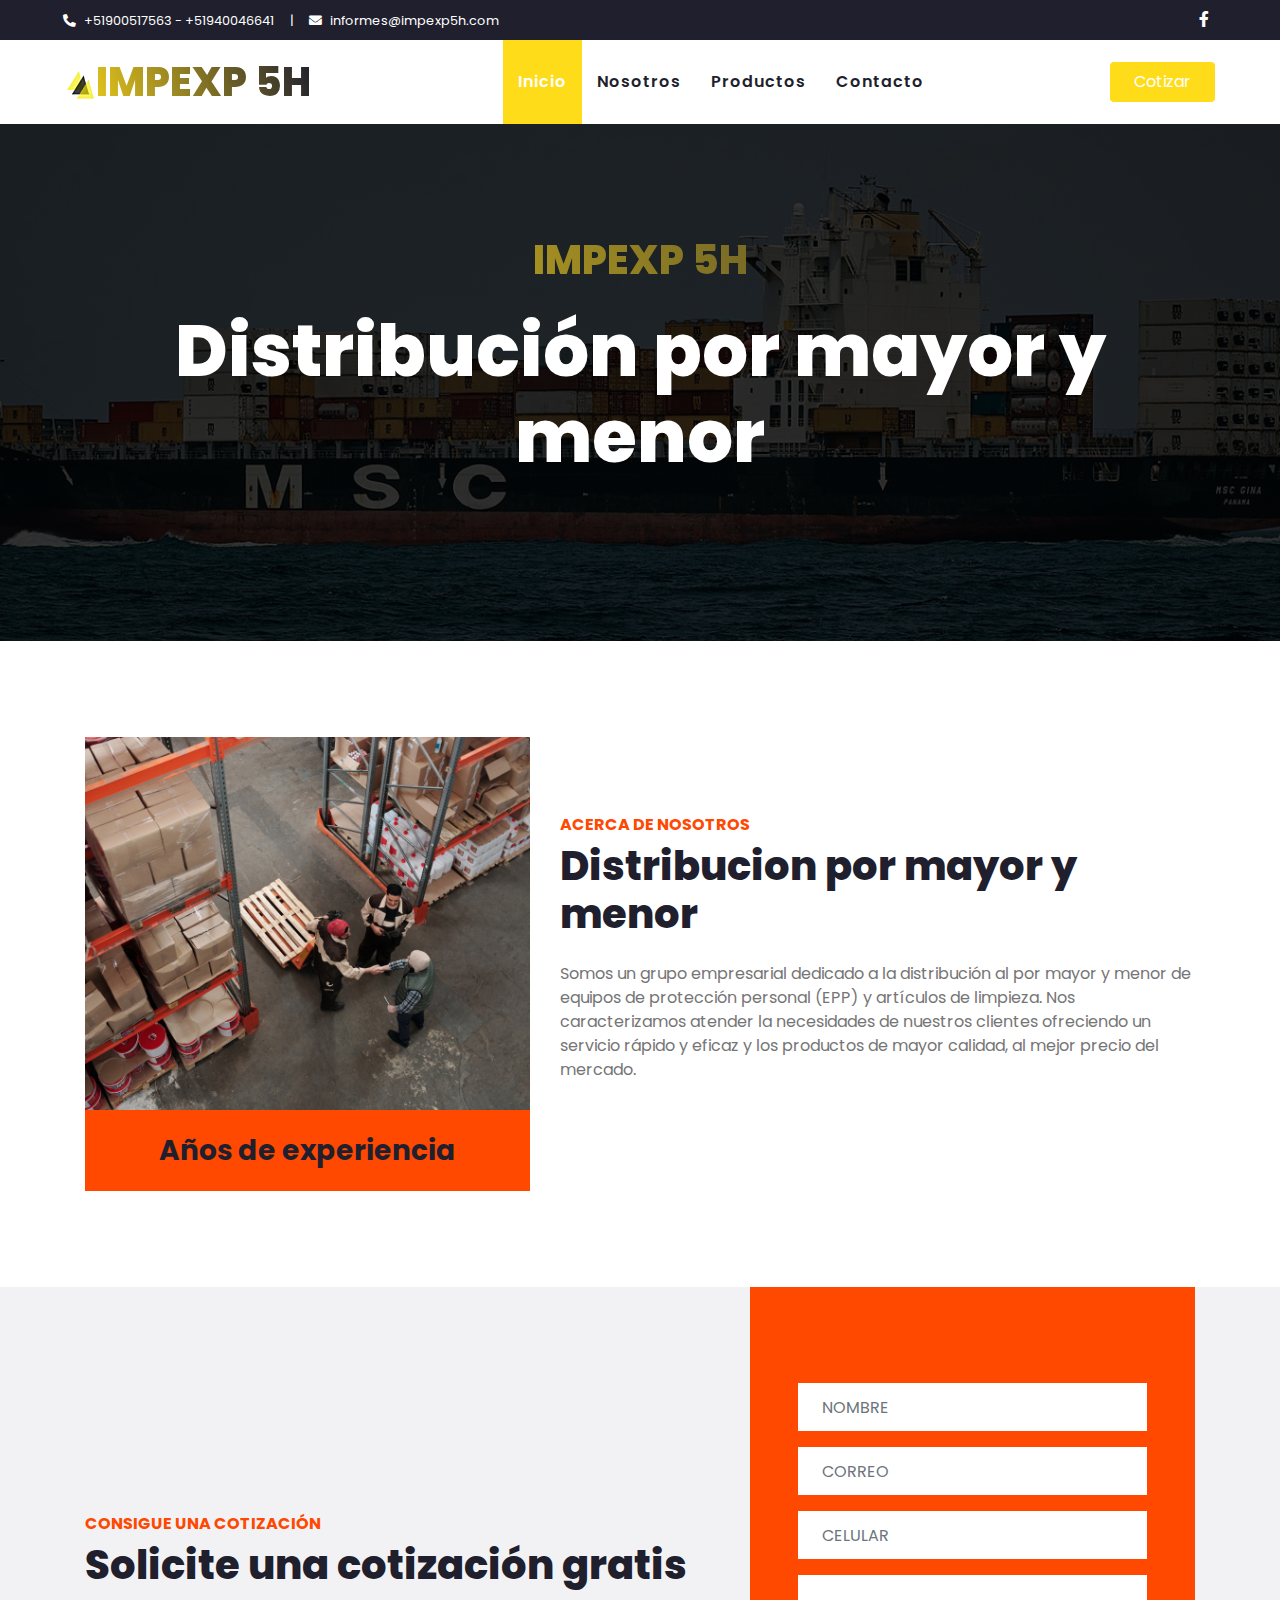
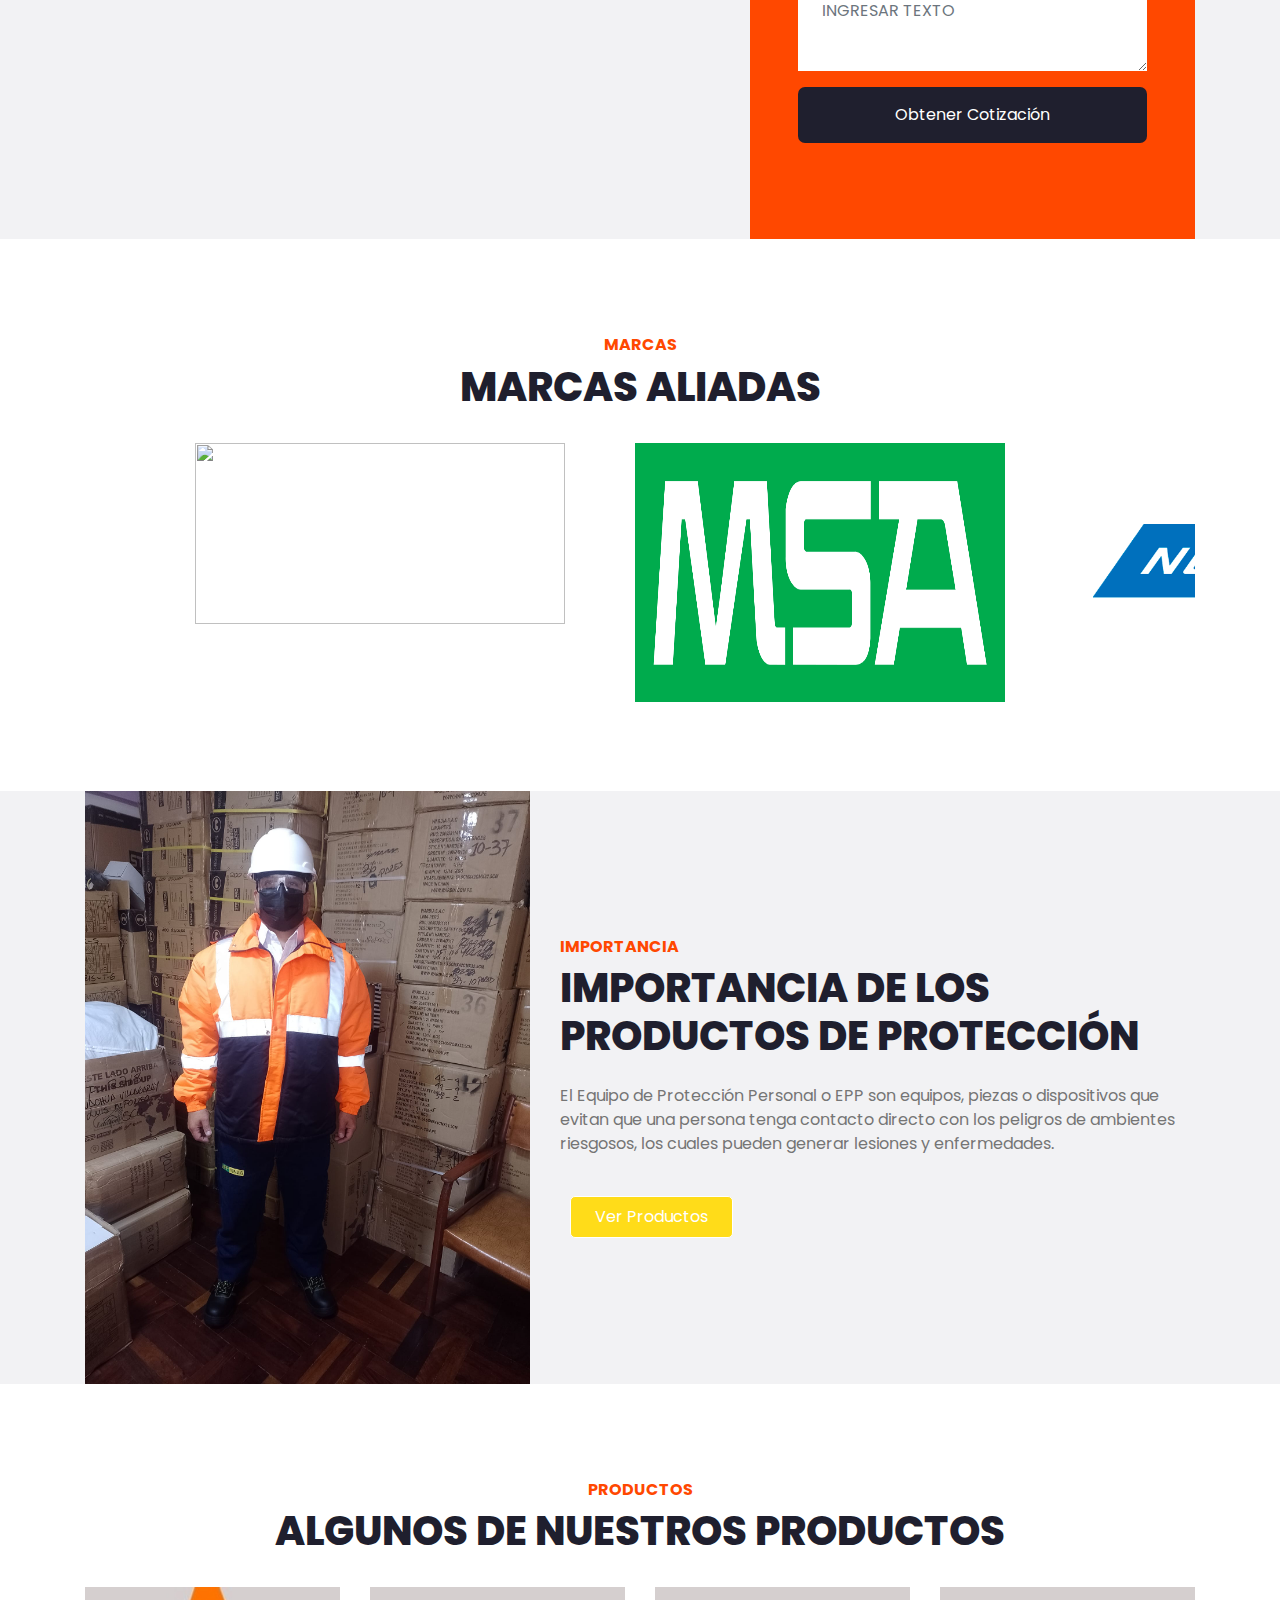
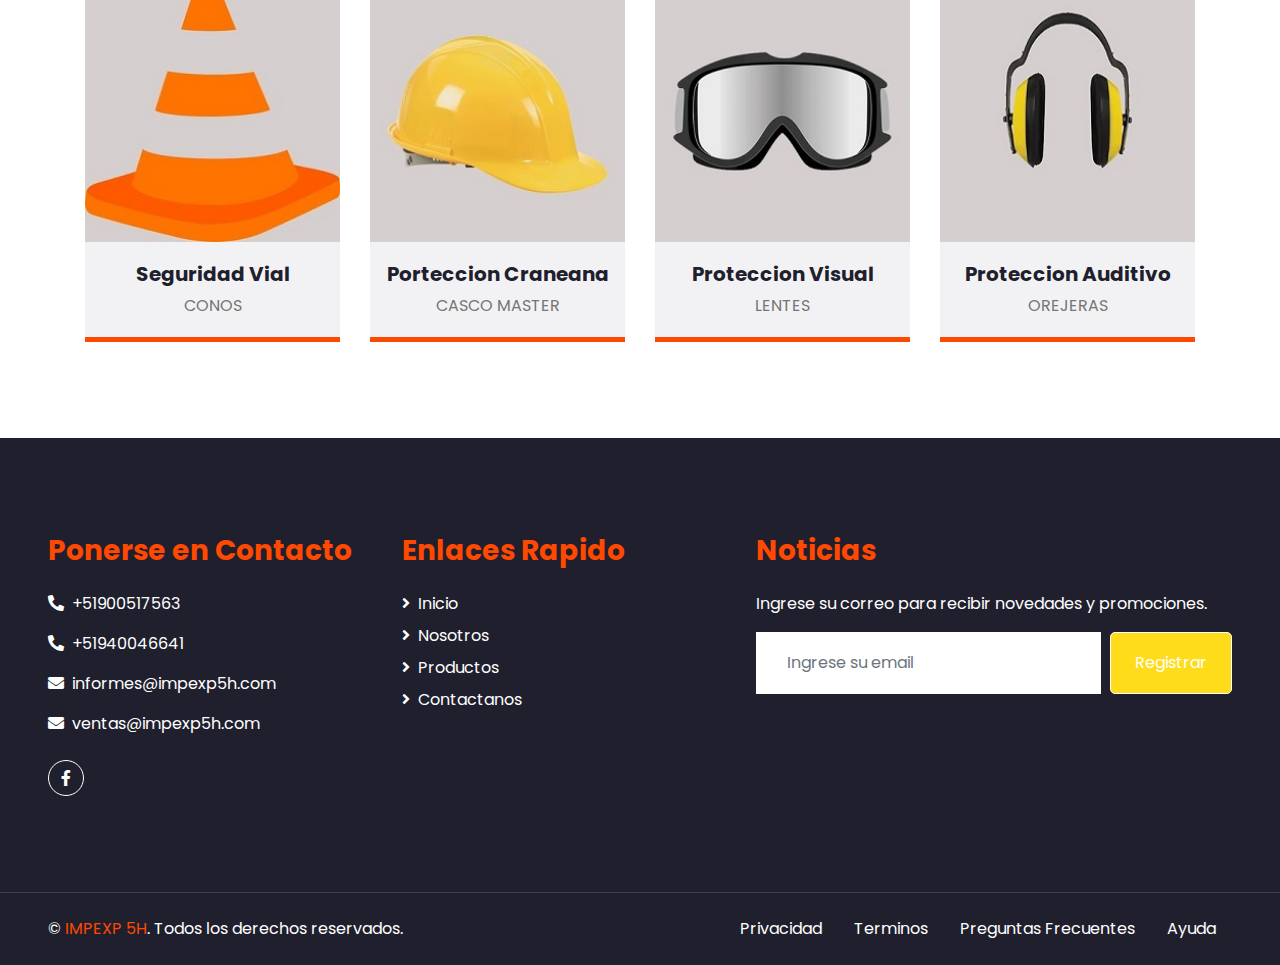
==== commit e9be6b66: "Segundo cambio pagina demo" ====
--- a/index.html
+++ b/index.html
@@ -38,12 +38,10 @@
             </div>
             <div class="col-lg-6 text-center text-lg-right">
                 <div class="d-inline-flex align-items-center">
-                    <a class="text-white px-2" href="">
+                    <a class="text-white px-2" href="https://www.facebook.com/impexp5hsac">
                         <i class="fab fa-facebook-f"></i>
                     </a>
-                    <a class="text-white px-2" href="">
-                        <i class="fab fa-instagram"></i>
-                    </a>
+                   
                 </div>
             </div>
         </div>
@@ -79,14 +77,14 @@
         <div class="container text-center py-5">
             <h1 class="text-primary mb-4 degradante-text">IMPEXP 5H</h1>
             <h1 class="text-white display-3 mb-5">Distribución por mayor y menor</h1>
-            <div class="mx-auto" style="width: 100%; max-width: 600px;">
+            <!-- <div class="mx-auto" style="width: 100%; max-width: 600px;">
                 <div class="input-group">
                     <input type="text" class="form-control border-light" style="padding: 30px;" placeholder="Ingresar Texto">
                     <div class="input-group-append">
                         <button class="btn btn-primary px-3">Buscar</button>
                     </div>
                 </div>
-            </div>
+            </div> -->
         </div>
     </div>
     <!-- Header End -->
@@ -97,9 +95,9 @@
         <div class="container">
             <div class="row align-items-center">
                 <div class="col-lg-5 pb-4 pb-lg-0">
-                    <img class="img-fluid w-100" src="img/about.jpg" alt="">
+                    <img class="img-fluid w-100" src="img/experiencia.png" alt="">
                     <div class="bg-primary text-dark text-center p-4">
-                        <h3 class="m-0">25+ Years Experience</h3>
+                        <h3 class="m-0">Años de experiencia</h3>
                     </div>
                 </div>
                 <div class="col-lg-7">
@@ -107,11 +105,11 @@
                     <h1 class="mb-4">Distribucion por mayor y menor</h1>
                     <p class="mb-4">Somos un grupo empresarial dedicado a la distribución al por mayor y menor de equipos de protección personal (EPP) y artículos de limpieza. Nos caracterizamos atender la necesidades de nuestros clientes ofreciendo un servicio rápido y eficaz y los productos de mayor calidad, al mejor precio del mercado.</p>
                     <div class="d-flex align-items-center pt-2">
-                        <button type="button" class="btn-play" data-toggle="modal"
+                        <!-- <button type="button" class="btn-play" data-toggle="modal"
                             data-src="https://www.youtube.com/embed/DWRcNpR6Kdc" data-target="#videoModal">
                             <span></span>
-                        </button>
-                        <h5 class="font-weight-bold m-0 ml-4">Play Video</h5>
+                        </button> -->
+                        <!-- <h5 class="font-weight-bold m-0 ml-4">Play Video</h5> -->
                     </div>
                 </div>
             </div>
@@ -262,7 +260,7 @@
                         <li><h6><i class="far fa-dot-circle text-primary mr-3"></i>Emergency Services</h6></li>
                         <li><h6><i class="far fa-dot-circle text-primary mr-3"></i>24/7 Customer Support</h6></li>
                     </ul>-->
-                    <a href="" class="btn btn-primary mt-3 py-2 px-4">Ver Productos</a>
+                    <a href="./service.html" class="btn btn-primary mt-3 py-2 px-4">Ver Productos</a>
                 </div>
             </div>
         </div>
@@ -281,68 +279,60 @@
             <div class="row">
                 <div class="col-lg-3 col-md-6">
                     <div class="team card position-relative overflow-hidden border-0 mb-5">
-                        <img class="card-img-top" src="img/team-1.jpg" alt="">
+                        <img class="card-img-top" src="/img/product/cono.jpg" alt="">
                         <div class="card-body text-center p-0">
                             <div class="team-text d-flex flex-column justify-content-center bg-secondary">
                                 <h5 class="font-weight-bold">Seguridad Vial</h5>
                                 <span>CONOS</span>
                             </div>
-                            <div class="team-social d-flex align-items-center justify-content-center bg-primary">
-                                <a class="btn btn-outline-dark btn-social mr-2" href="#"><i class="fab fa-twitter"></i></a>
-                                <a class="btn btn-outline-dark btn-social mr-2" href="#"><i class="fab fa-facebook-f"></i></a>
-                                <a class="btn btn-outline-dark btn-social mr-2" href="#"><i class="fab fa-linkedin-in"></i></a>
-                                <a class="btn btn-outline-dark btn-social" href="#"><i class="fab fa-instagram"></i></a>
+                            <div class="team-social d-flex align-items-center justify-content-center bg-primary">                               
+                                <a class="btn btn-outline-dark btn-social mr-2" href="https://www.facebook.com/impexp5hsac"><i class="fab fa-facebook-f"></i></a>
+                                <a class="btn btn-outline-dark btn-social" href="https://drive.google.com/file/d/1-5z-AFKCNpT83fr6OlPiL_qM_SIstW57/view?fbclid=IwAR2YDe7G_MAna3gRzMMR1OYza6e690XUnQ9gfMw6QRHe7A9JGt5I-FDGO9I"><i class="fa fa-store"></i></a>
                             </div>
                         </div>
                     </div>
                 </div>
                 <div class="col-lg-3 col-md-6">
                     <div class="team card position-relative overflow-hidden border-0 mb-5">
-                        <img class="card-img-top" src="img/team-2.jpg" alt="">
+                        <img class="card-img-top" src="/img/product/casco.jpg" alt="">
                         <div class="card-body text-center p-0">
                             <div class="team-text d-flex flex-column justify-content-center bg-secondary">
                                 <h5 class="font-weight-bold">Porteccion Craneana</h5>
                                 <span>CASCO MASTER</span>
                             </div>
                             <div class="team-social d-flex align-items-center justify-content-center bg-primary">
-                                <a class="btn btn-outline-dark btn-social mr-2" href="#"><i class="fab fa-twitter"></i></a>
-                                <a class="btn btn-outline-dark btn-social mr-2" href="#"><i class="fab fa-facebook-f"></i></a>
-                                <a class="btn btn-outline-dark btn-social mr-2" href="#"><i class="fab fa-linkedin-in"></i></a>
-                                <a class="btn btn-outline-dark btn-social" href="#"><i class="fab fa-instagram"></i></a>
+                                <a class="btn btn-outline-dark btn-social mr-2" href="https://www.facebook.com/impexp5hsac"><i class="fab fa-facebook-f"></i></a>
+                                <a class="btn btn-outline-dark btn-social" href="https://drive.google.com/file/d/1-5z-AFKCNpT83fr6OlPiL_qM_SIstW57/view?fbclid=IwAR2YDe7G_MAna3gRzMMR1OYza6e690XUnQ9gfMw6QRHe7A9JGt5I-FDGO9I"><i class="fa fa-store"></i></a>
                             </div>
                         </div>
                     </div>
                 </div>
                 <div class="col-lg-3 col-md-6">
                     <div class="team card position-relative overflow-hidden border-0 mb-5">
-                        <img class="card-img-top" src="img/team-3.jpg" alt="">
+                        <img class="card-img-top" src="/img/product/lentes.jpg" alt="">
                         <div class="card-body text-center p-0">
                             <div class="team-text d-flex flex-column justify-content-center bg-secondary">
                                 <h5 class="font-weight-bold">Proteccion Visual</h5>
                                 <span>LENTES</span>
                             </div>
                             <div class="team-social d-flex align-items-center justify-content-center bg-primary">
-                                <a class="btn btn-outline-dark btn-social mr-2" href="#"><i class="fab fa-twitter"></i></a>
-                                <a class="btn btn-outline-dark btn-social mr-2" href="#"><i class="fab fa-facebook-f"></i></a>
-                                <a class="btn btn-outline-dark btn-social mr-2" href="#"><i class="fab fa-linkedin-in"></i></a>
-                                <a class="btn btn-outline-dark btn-social" href="#"><i class="fab fa-instagram"></i></a>
+                                <a class="btn btn-outline-dark btn-social mr-2" href="https://www.facebook.com/impexp5hsac"><i class="fab fa-facebook-f"></i></a>
+                                <a class="btn btn-outline-dark btn-social" href="https://drive.google.com/file/d/1-5z-AFKCNpT83fr6OlPiL_qM_SIstW57/view?fbclid=IwAR2YDe7G_MAna3gRzMMR1OYza6e690XUnQ9gfMw6QRHe7A9JGt5I-FDGO9I"><i class="fa fa-store"></i></a>
                             </div>
                         </div>
                     </div>
                 </div>
                 <div class="col-lg-3 col-md-6">
                     <div class="team card position-relative overflow-hidden border-0 mb-5">
-                        <img class="card-img-top" src="img/team-4.jpg" alt="">
+                        <img class="card-img-top" src="/img/product/orejeras.jpg" alt="">
                         <div class="card-body text-center p-0">
                             <div class="team-text d-flex flex-column justify-content-center bg-secondary">
                                 <h5 class="font-weight-bold">Proteccion Auditivo</h5>
                                 <span>OREJERAS</span>
                             </div>
                             <div class="team-social d-flex align-items-center justify-content-center bg-primary">
-                                <a class="btn btn-outline-dark btn-social mr-2" href="#"><i class="fab fa-twitter"></i></a>
-                                <a class="btn btn-outline-dark btn-social mr-2" href="#"><i class="fab fa-facebook-f"></i></a>
-                                <a class="btn btn-outline-dark btn-social mr-2" href="#"><i class="fab fa-linkedin-in"></i></a>
-                                <a class="btn btn-outline-dark btn-social" href="#"><i class="fab fa-instagram"></i></a>
+                                <a class="btn btn-outline-dark btn-social mr-2" href="https://www.facebook.com/impexp5hsac"><i class="fab fa-facebook-f"></i></a>
+                                <a class="btn btn-outline-dark btn-social" href="https://drive.google.com/file/d/1-5z-AFKCNpT83fr6OlPiL_qM_SIstW57/view?fbclid=IwAR2YDe7G_MAna3gRzMMR1OYza6e690XUnQ9gfMw6QRHe7A9JGt5I-FDGO9I"><i class="fa fa-store"></i></a>
                             </div>
                         </div>
                     </div>
@@ -498,8 +488,7 @@
                             <a class="text-white mb-2" href="/index.html"><i class="fa fa-angle-right mr-2"></i>Inicio</a>
                             <a class="text-white mb-2" href="/about.html"><i class="fa fa-angle-right mr-2"></i>Nosotros</a>
                             <a class="text-white mb-2" href="/service.html"><i class="fa fa-angle-right mr-2"></i>Productos</a>
-                            <a class="text-white mb-2" href="#"><i class="fa fa-angle-right mr-2"></i>Cotización</a>
-                            <a class="text-white" href="#"><i class="fa fa-angle-right mr-2"></i>Contactanos</a>
+                            <a class="text-white" href="/contact.html"><i class="fa fa-angle-right mr-2"></i>Contactanos</a>
                         </div>
                     </div>
                 </div>
--- a/css/style.css
+++ b/css/style.css
@@ -9758,11 +9758,11 @@
 /* GALERIA */
 .section__gallery{
   margin: auto;
-  border: 1px solid rgba(188,188,188,0.544);
+  border: 2px solid rgba(188,188,188,0.544);
   box-shadow: 0 4px 8px 0 #000;
   border-radius: 20px;
   padding: 30px;
-  background-color: #adb5bd;
+  background-color: white;
   display: flex;
   align-items: center;
   flex-flow: wrap;
@@ -9771,17 +9771,20 @@
 }
 
 .img3{
-  max-width: 200px;
+  background-color: #fff;
+  width: 200px;
+  height: 200px;
   border-radius: 20px;
   justify-content: baseline;
   margin: 10px;
   opacity: 1;
-  transition: all 1s;
-  border: 1px solid rgba(222, 222, 222, 0.118);
+  transition: all 2s;
+  border: 2px solid rgba(222, 222, 222, 0.118);
   box-shadow: 0 4px 8px 0 rgba(8, 7, 7, 0.343);
 }
 
-.image__gallery{
+.image_gallery{
+  
   position: relative;
   transition: all 1s;
 }
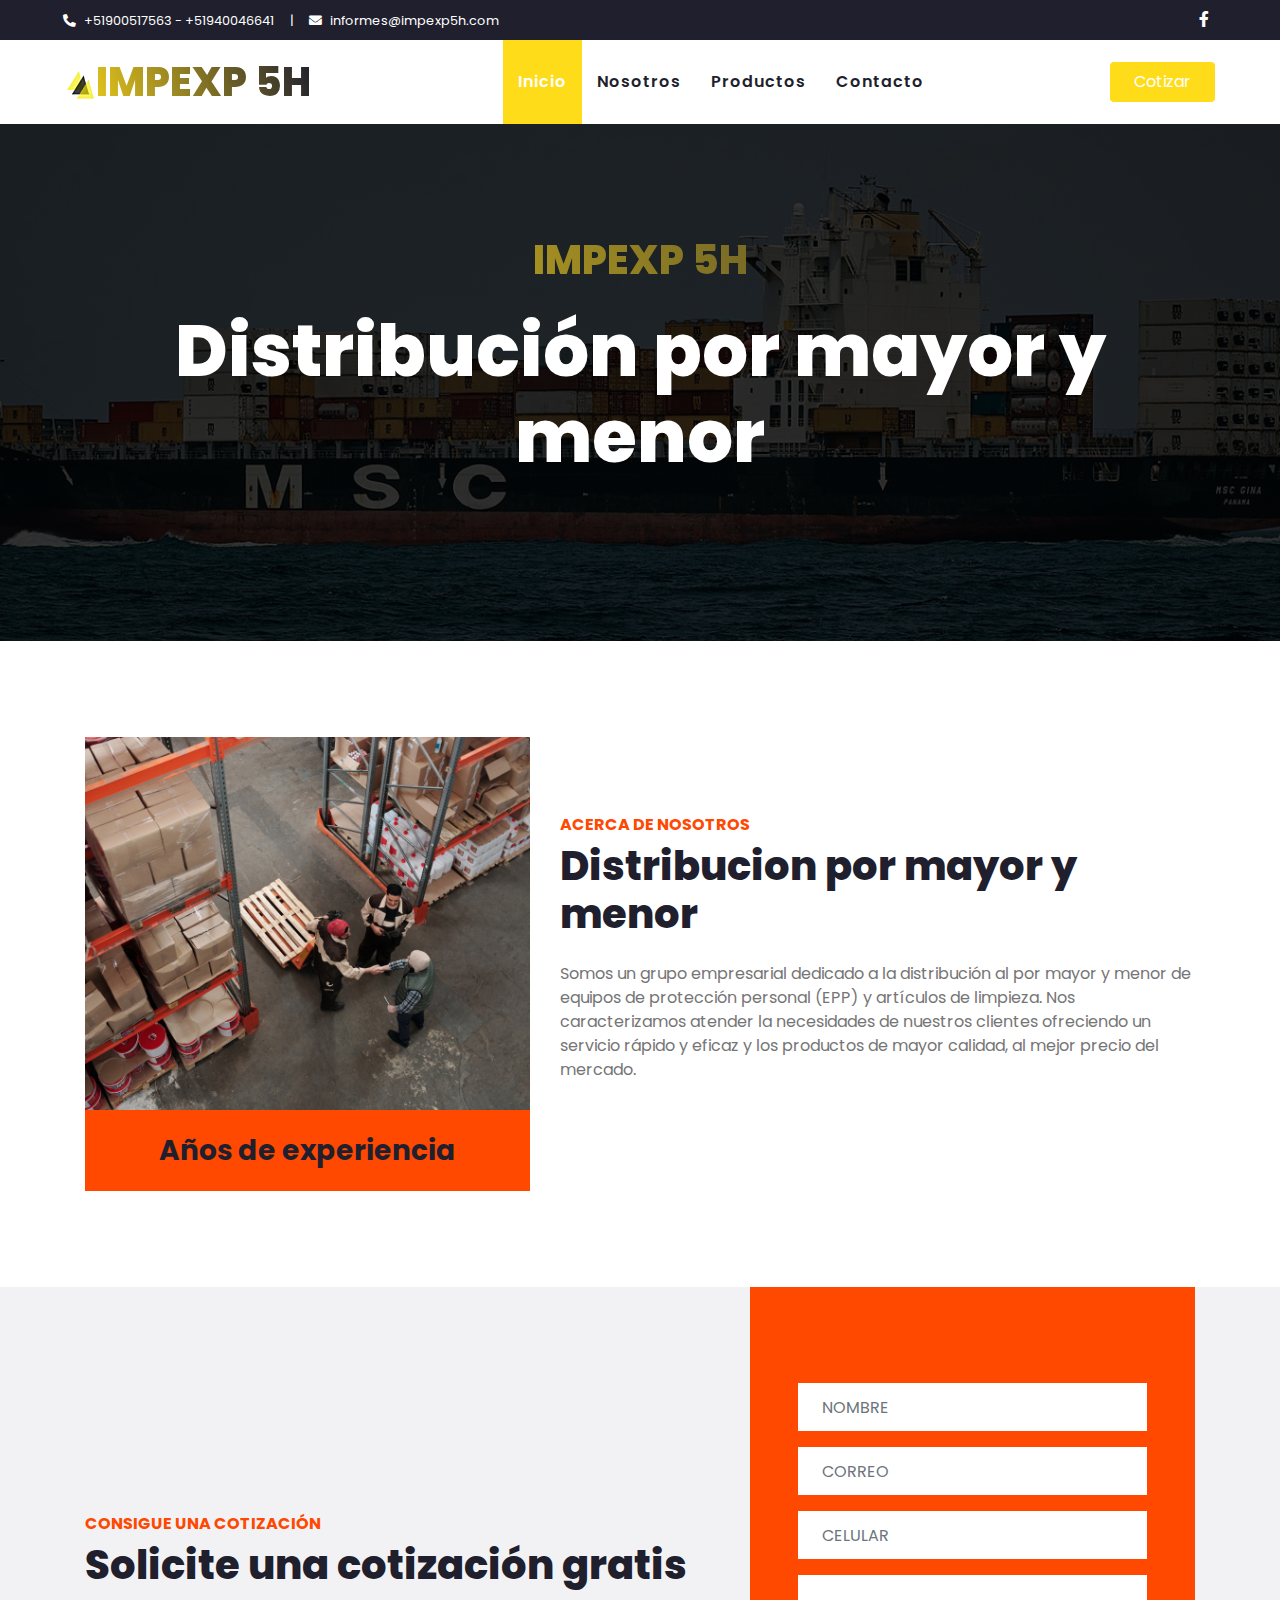
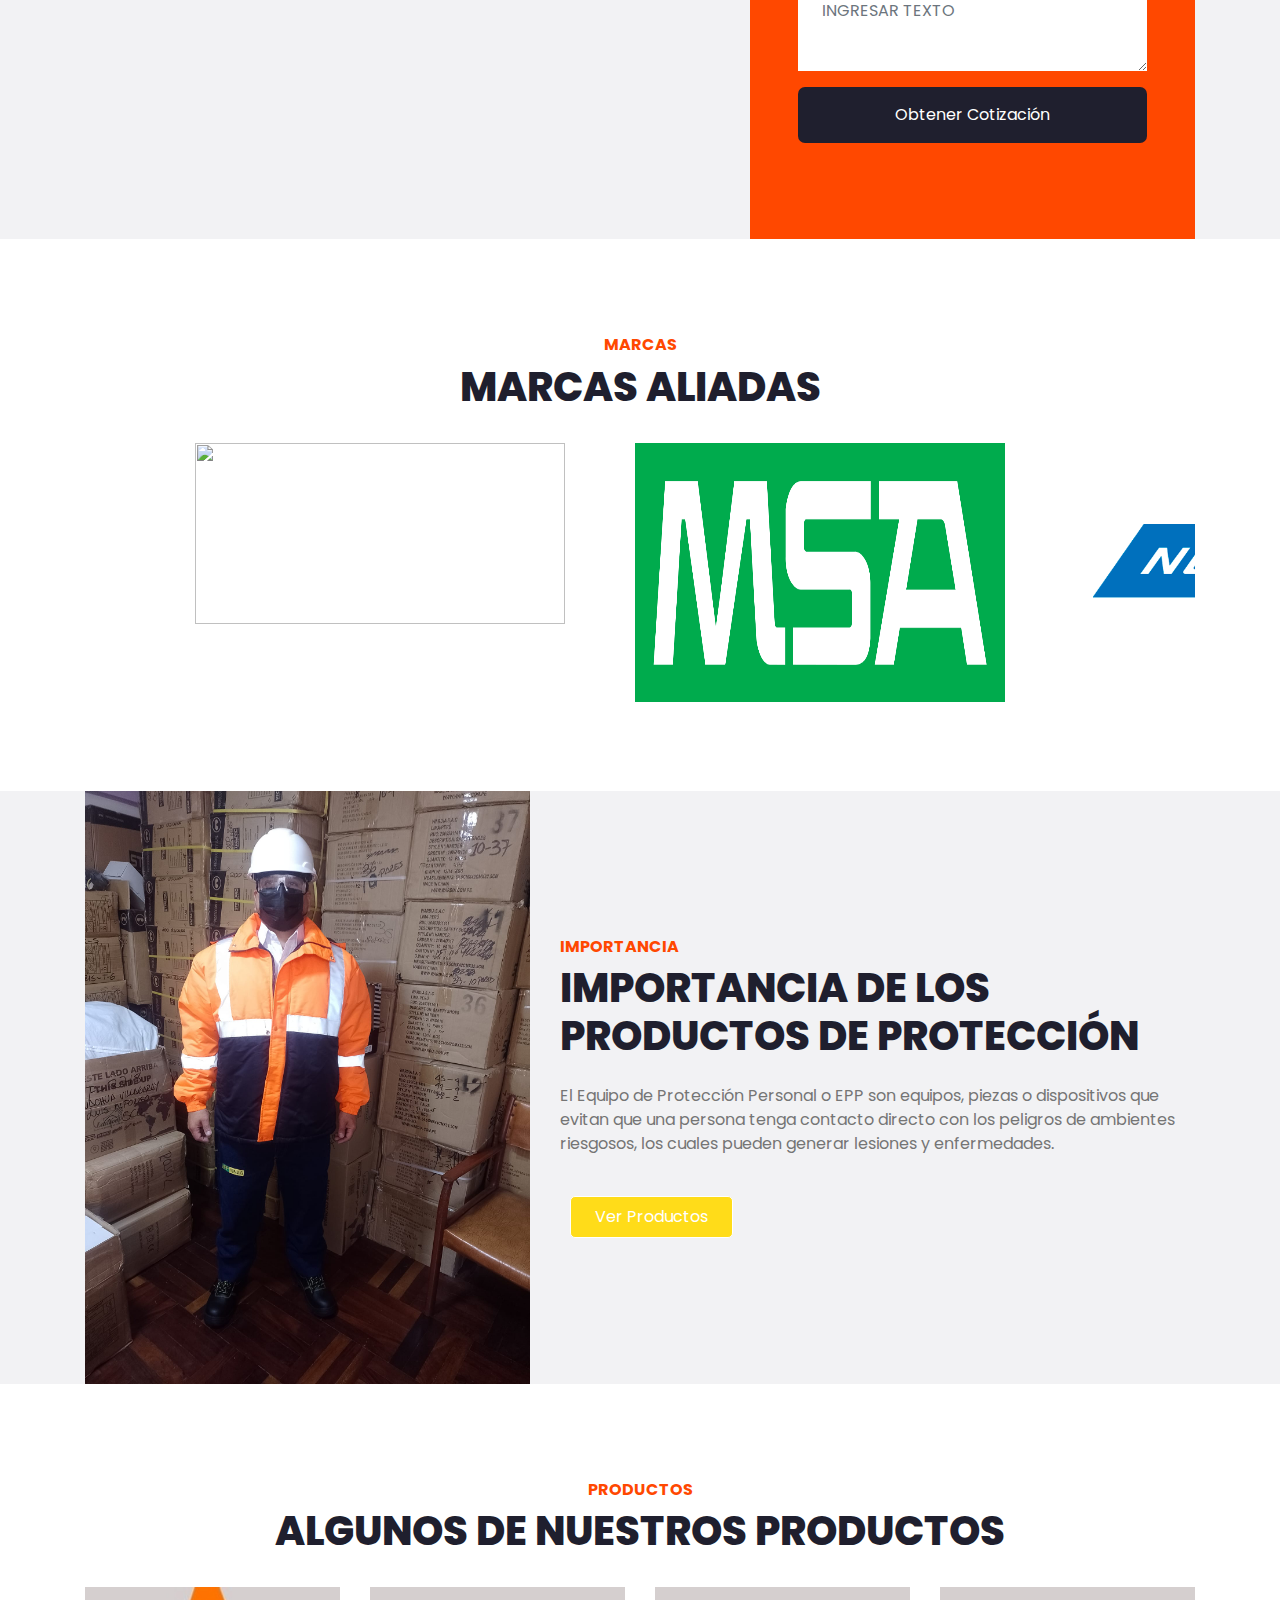
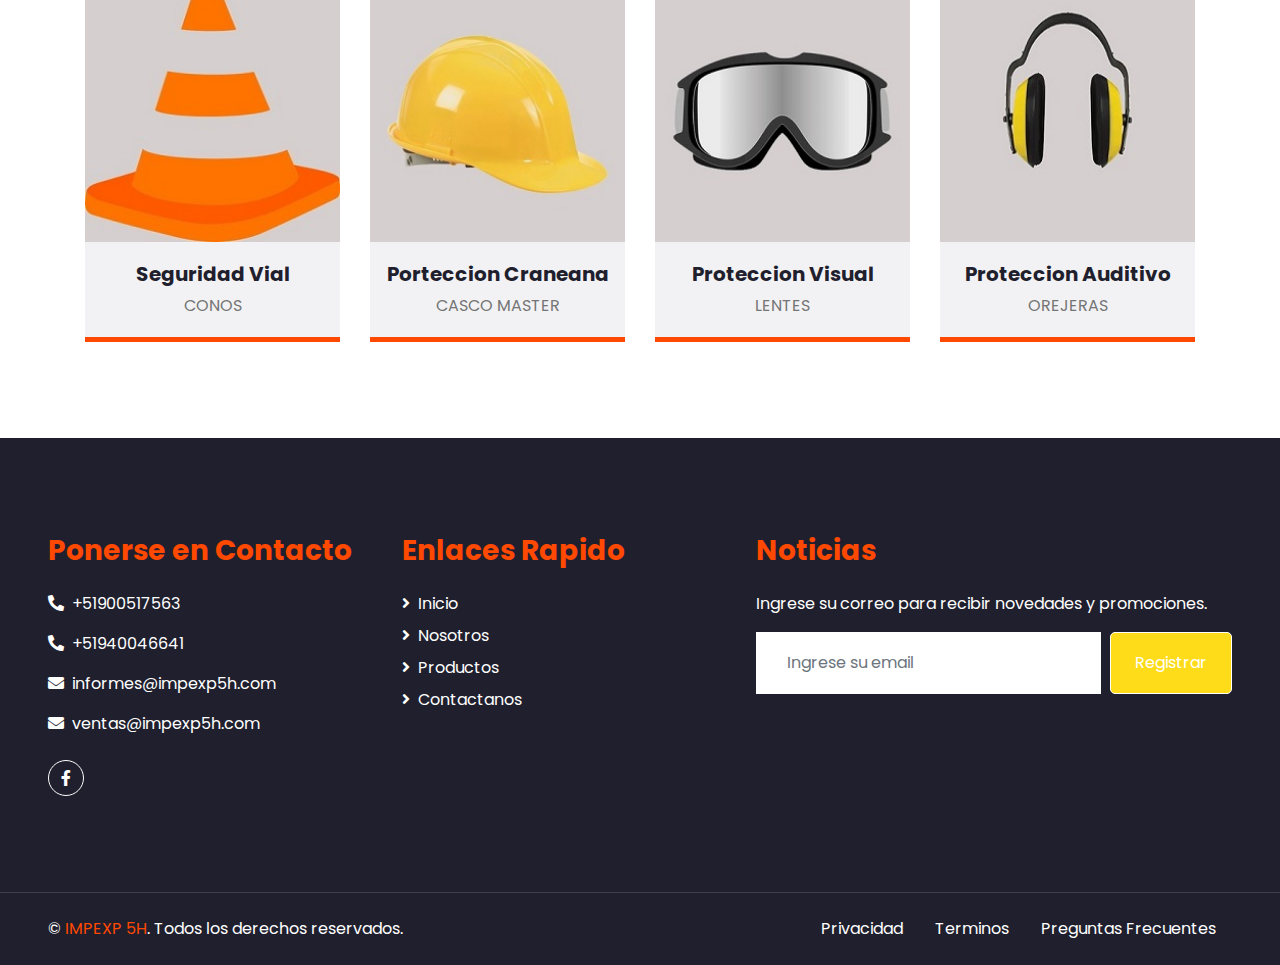
==== commit f77a4bba: "TERCER CAMBIO CON ENVIO DE CORREOS" ====
--- a/index.html
+++ b/index.html
@@ -160,18 +160,18 @@
                 </div>
                 <div class="col-lg-5">
                     <div class="bg-primary py-5 px-4 px-sm-5">
-                        <form class="py-5">
+                        <form action="https://formsubmit.co/53d436e4c020c01435639fa426a0ed83" method="POST" class="py-5">
                             <div class="form-group">
-                                <input type="text" class="form-control border-0 p-4" placeholder="NOMBRE" required="required" />
+                                <input type="text" name="name" class="form-control border-0 p-4" placeholder="NOMBRE" required="required" />
                             </div>
                             <div class="form-group">
-                                <input type="email" class="form-control border-0 p-4" placeholder="CORREO" required="required" />
+                                <input type="email" name="email" class="form-control border-0 p-4" placeholder="CORREO" required="required" />
                             </div>
                             <div class="form-group">
-                                <input type="cel" class="form-control border-0 p-4" placeholder="CELULAR" required="required" />
+                                <input type="cel"  name="phone" class="form-control border-0 p-4" placeholder="CELULAR" required="required" />
                             </div>
                             <div class="form-group">
-                                <textarea type="texto" class="form-control border-0 p-4" placeholder="INGRESAR TEXTO" required="required"></textarea>
+                                <textarea type="texto" name="subject" class="form-control border-0 p-4" placeholder="INGRESAR TEXTO" required="required"></textarea>
                             </div>
                             <!--
                             <div class="form-group">
@@ -186,6 +186,8 @@
                             <div>
                                 <button class="btn btn-dark btn-block border-0 py-3" type="submit">Obtener Cotización</button>
                             </div>
+                            <input type="hidden" name="_next" value="https://romario03.github.io/impex5h/contact.html">
+                            <input type="hidden" name="_captcha" value="false">
                         </form>
                     </div>
                 </div>
@@ -279,7 +281,7 @@
             <div class="row">
                 <div class="col-lg-3 col-md-6">
                     <div class="team card position-relative overflow-hidden border-0 mb-5">
-                        <img class="card-img-top" src="/img/product/cono.jpg" alt="">
+                        <img class="card-img-top" src="./img/product/cono.jpg" alt="">
                         <div class="card-body text-center p-0">
                             <div class="team-text d-flex flex-column justify-content-center bg-secondary">
                                 <h5 class="font-weight-bold">Seguridad Vial</h5>
@@ -294,7 +296,7 @@
                 </div>
                 <div class="col-lg-3 col-md-6">
                     <div class="team card position-relative overflow-hidden border-0 mb-5">
-                        <img class="card-img-top" src="/img/product/casco.jpg" alt="">
+                        <img class="card-img-top" src="./img/product/casco.jpg" alt="">
                         <div class="card-body text-center p-0">
                             <div class="team-text d-flex flex-column justify-content-center bg-secondary">
                                 <h5 class="font-weight-bold">Porteccion Craneana</h5>
@@ -309,7 +311,7 @@
                 </div>
                 <div class="col-lg-3 col-md-6">
                     <div class="team card position-relative overflow-hidden border-0 mb-5">
-                        <img class="card-img-top" src="/img/product/lentes.jpg" alt="">
+                        <img class="card-img-top" src="./img/product/lentes.jpg" alt="">
                         <div class="card-body text-center p-0">
                             <div class="team-text d-flex flex-column justify-content-center bg-secondary">
                                 <h5 class="font-weight-bold">Proteccion Visual</h5>
@@ -324,7 +326,7 @@
                 </div>
                 <div class="col-lg-3 col-md-6">
                     <div class="team card position-relative overflow-hidden border-0 mb-5">
-                        <img class="card-img-top" src="/img/product/orejeras.jpg" alt="">
+                        <img class="card-img-top" src="./img/product/orejeras.jpg" alt="">
                         <div class="card-body text-center p-0">
                             <div class="team-text d-flex flex-column justify-content-center bg-secondary">
                                 <h5 class="font-weight-bold">Proteccion Auditivo</h5>
@@ -527,9 +529,6 @@
                     <li class="nav-item">
                         <a class="nav-link text-white py-0" href="#">Preguntas Frecuentes</a>
                     </li>
-                    <li class="nav-item">
-                        <a class="nav-link text-white py-0" href="#">Ayuda</a>
-                    </li>
                 </ul>
             </div>
         </div>
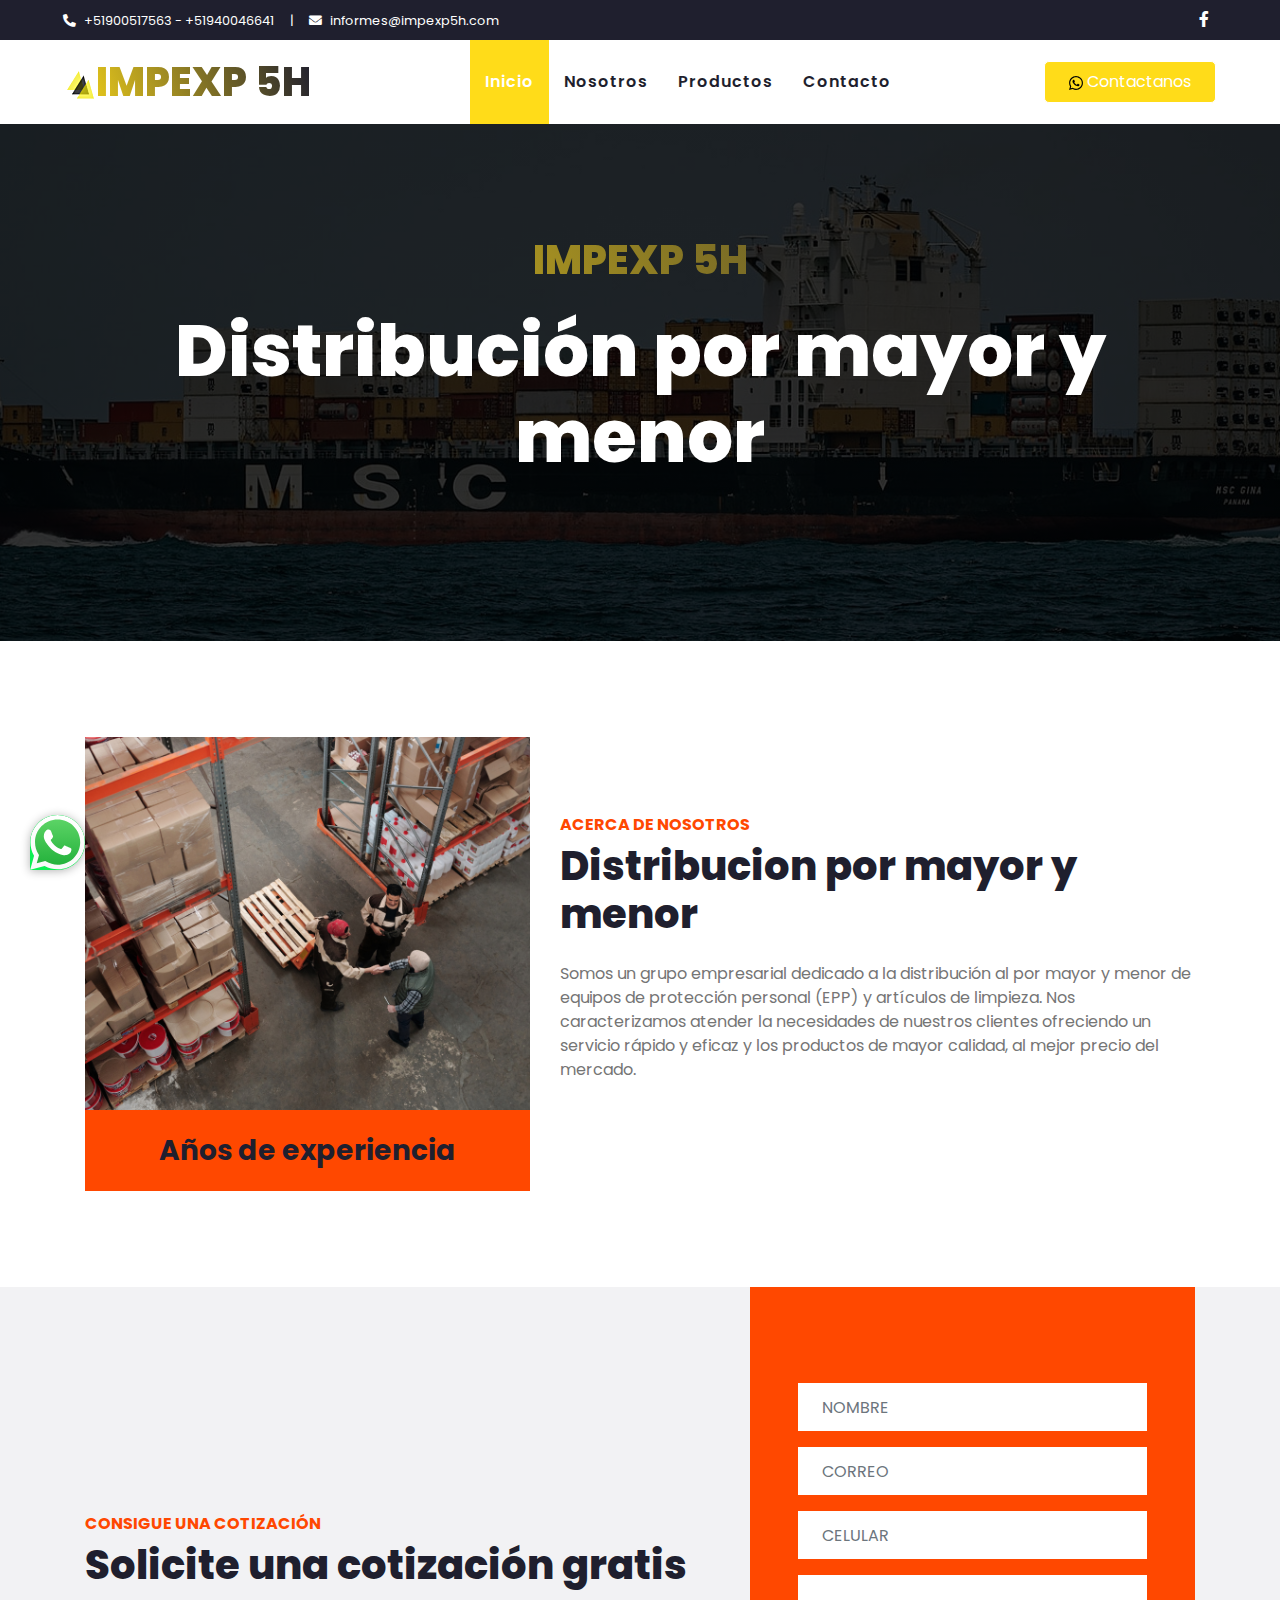
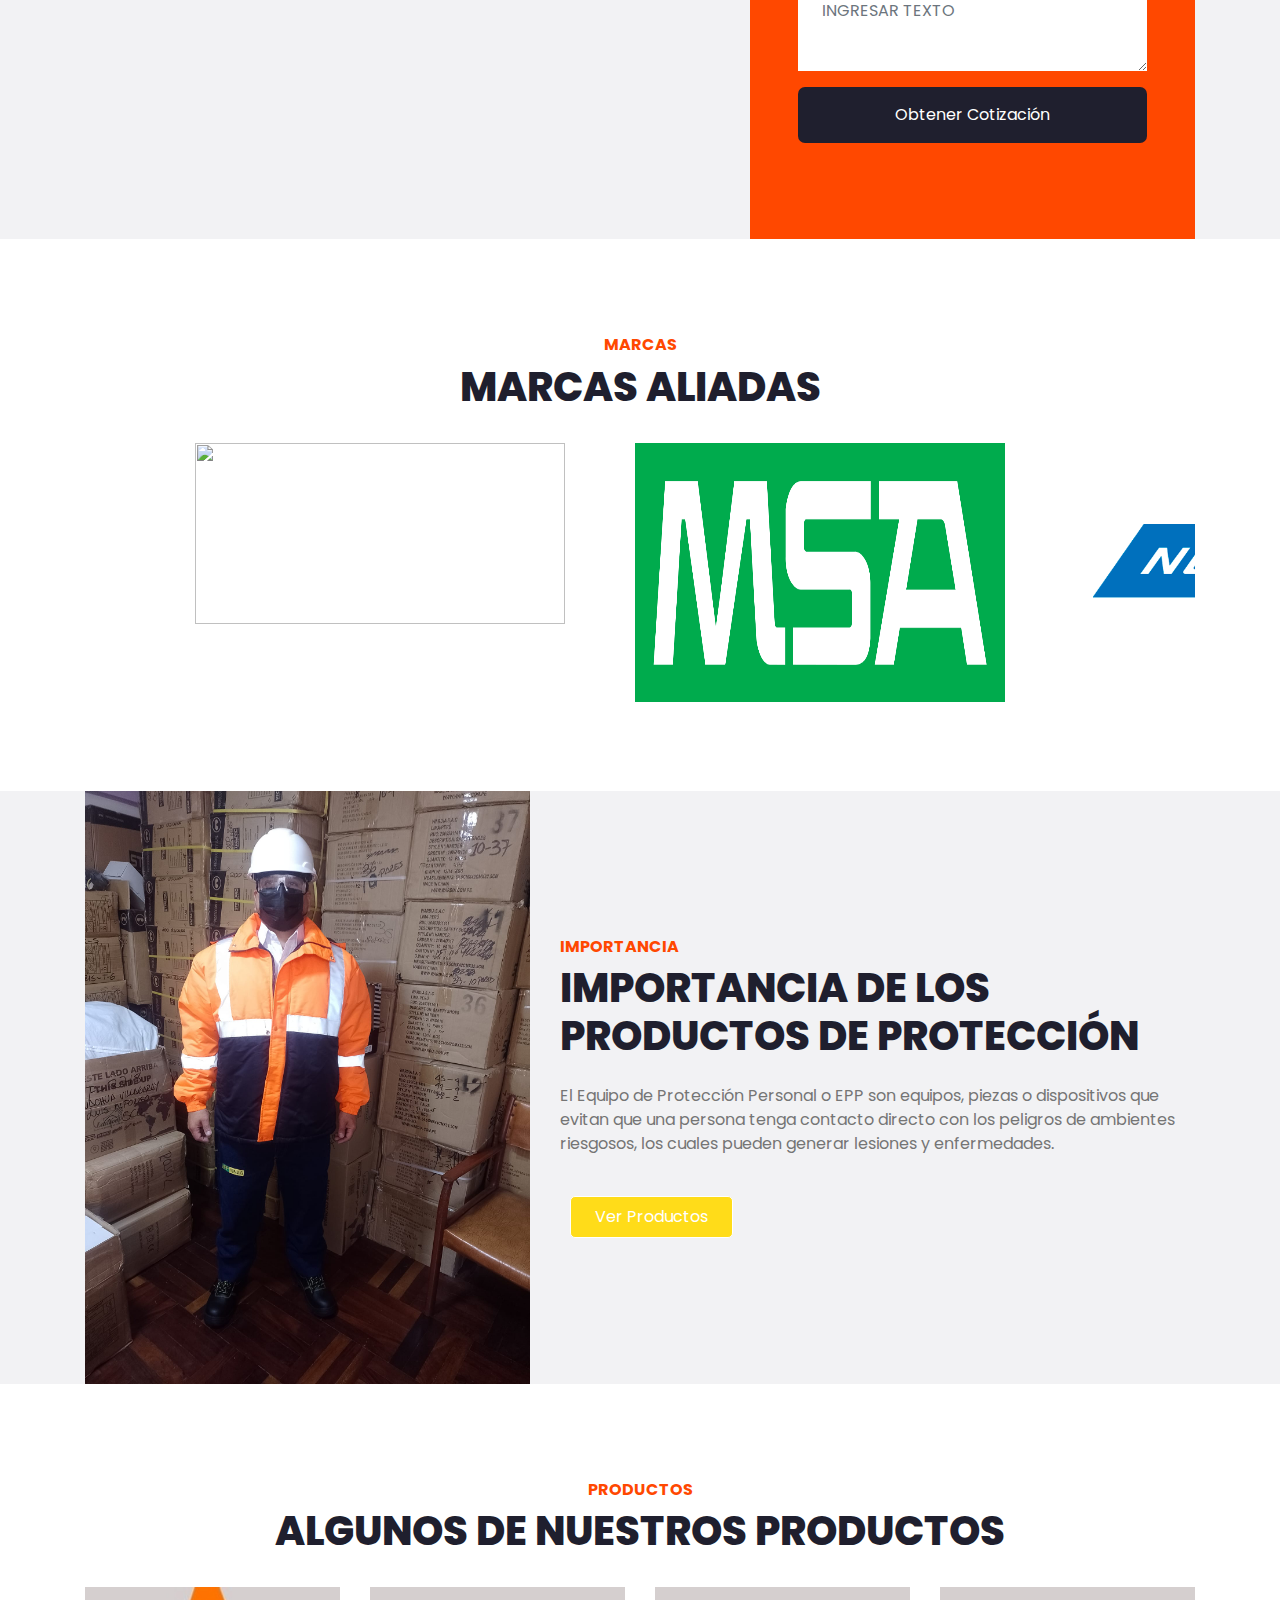
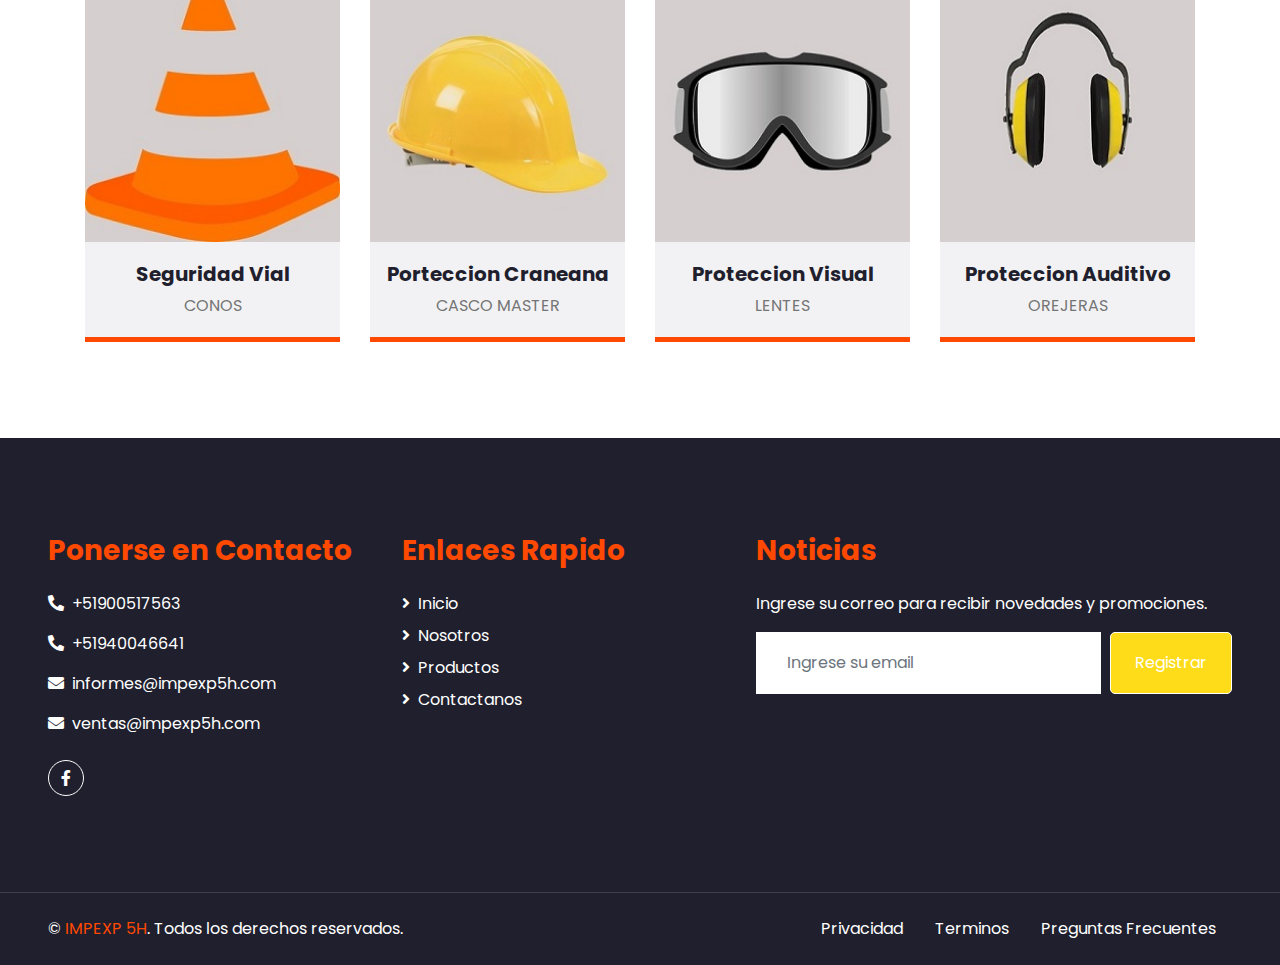
==== commit 279c033e: "con wsp" ====
--- a/index.html
+++ b/index.html
@@ -65,7 +65,7 @@
                     <a href="service.html" class="nav-item nav-link">Productos</a>
                     <a href="contact.html" class="nav-item nav-link">Contacto</a>
                 </div>
-                <a href="" class="btn btn-primary py-2 px-4 d-none d-lg-block">Cotizar</a>
+                <a href="https://walink.co/05190d" target="_blank" class="btn btn-secundary py-2 px-4 d-none d-lg-block"> <img class="btwsp" src="./img/whatsapp.svg" alt=""> Contactanos</a>
             </div>
         </nav>
     </div>
@@ -533,8 +533,12 @@
             </div>
         </div>
     </div>
+
     <!-- Footer End -->
 
+    <!-- Whatsapp plugin -->
+    
+    <a class="" href=""> <img class="btn_wsp"  src="./img/whatsapp-icon.svg" alt=""></a>
 
     <!-- Back to Top -->
     <a href="#" class="btn btn-lg btn-primary back-to-top"><i class="fa fa-angle-double-up"></i></a>
@@ -554,6 +558,7 @@
 
     <!-- Template Javascript -->
     <script src="js/main.js"></script>
+
 </body>
 
 </html>--- a/css/style.css
+++ b/css/style.css
@@ -632,6 +632,7 @@
 
 .row {
   display: flex;
+  justify-content: center;
   flex-wrap: wrap;
   
   margin-right: -15px;
@@ -2364,6 +2365,18 @@
 a.btn.disabled,
 fieldset:disabled a.btn {
   pointer-events: none;
+}
+
+.btn-secundary{
+  color: #fff;
+  margin-left: 10px;
+  background-color: #FFDC19;
+  border-radius: 5px;
+  border-color: #fff;
+}
+
+.btn-secundary:hover{
+  background-color: #0df053;
 }
 
 .btn-primary {
@@ -9789,9 +9802,24 @@
   transition: all 1s;
 }
 
-.img2:hover {
-  opacity: .3;
+.img3:hover {
+  opacity: 1;
   transform: scale(.9,.9);
 }
 
-
+.btn_wsp{
+  position: fixed;
+  width: 55px;
+  height: 55px;
+  line-height: 55px;
+  bottom: 30px;
+  left: 30px;
+  background: #0df053;
+  border-radius: 30px 30px 30px 0;
+  text-align: center;
+  font-size: 30px;
+  box-shadow: 0px 1px 10px rgba(0, 0, 0, 0.3);
+  z-index: 100;
+}
+
+
